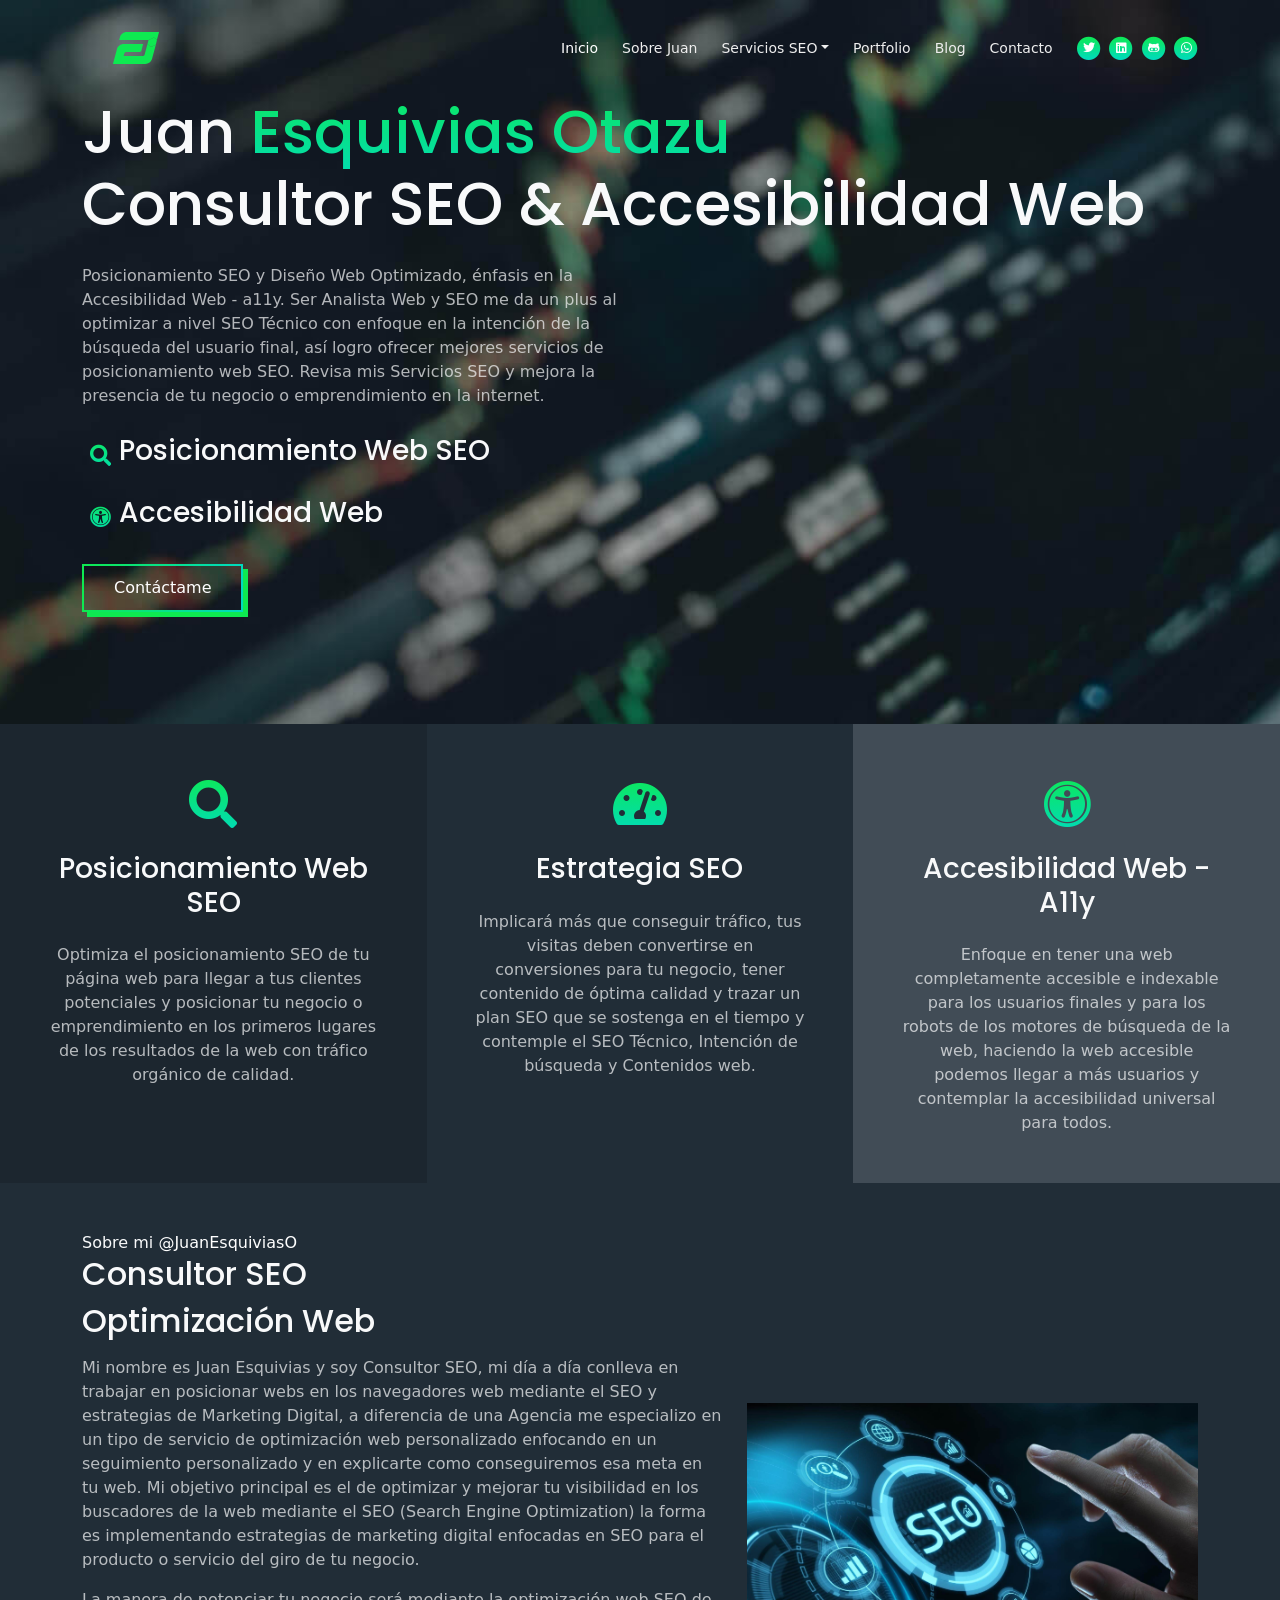
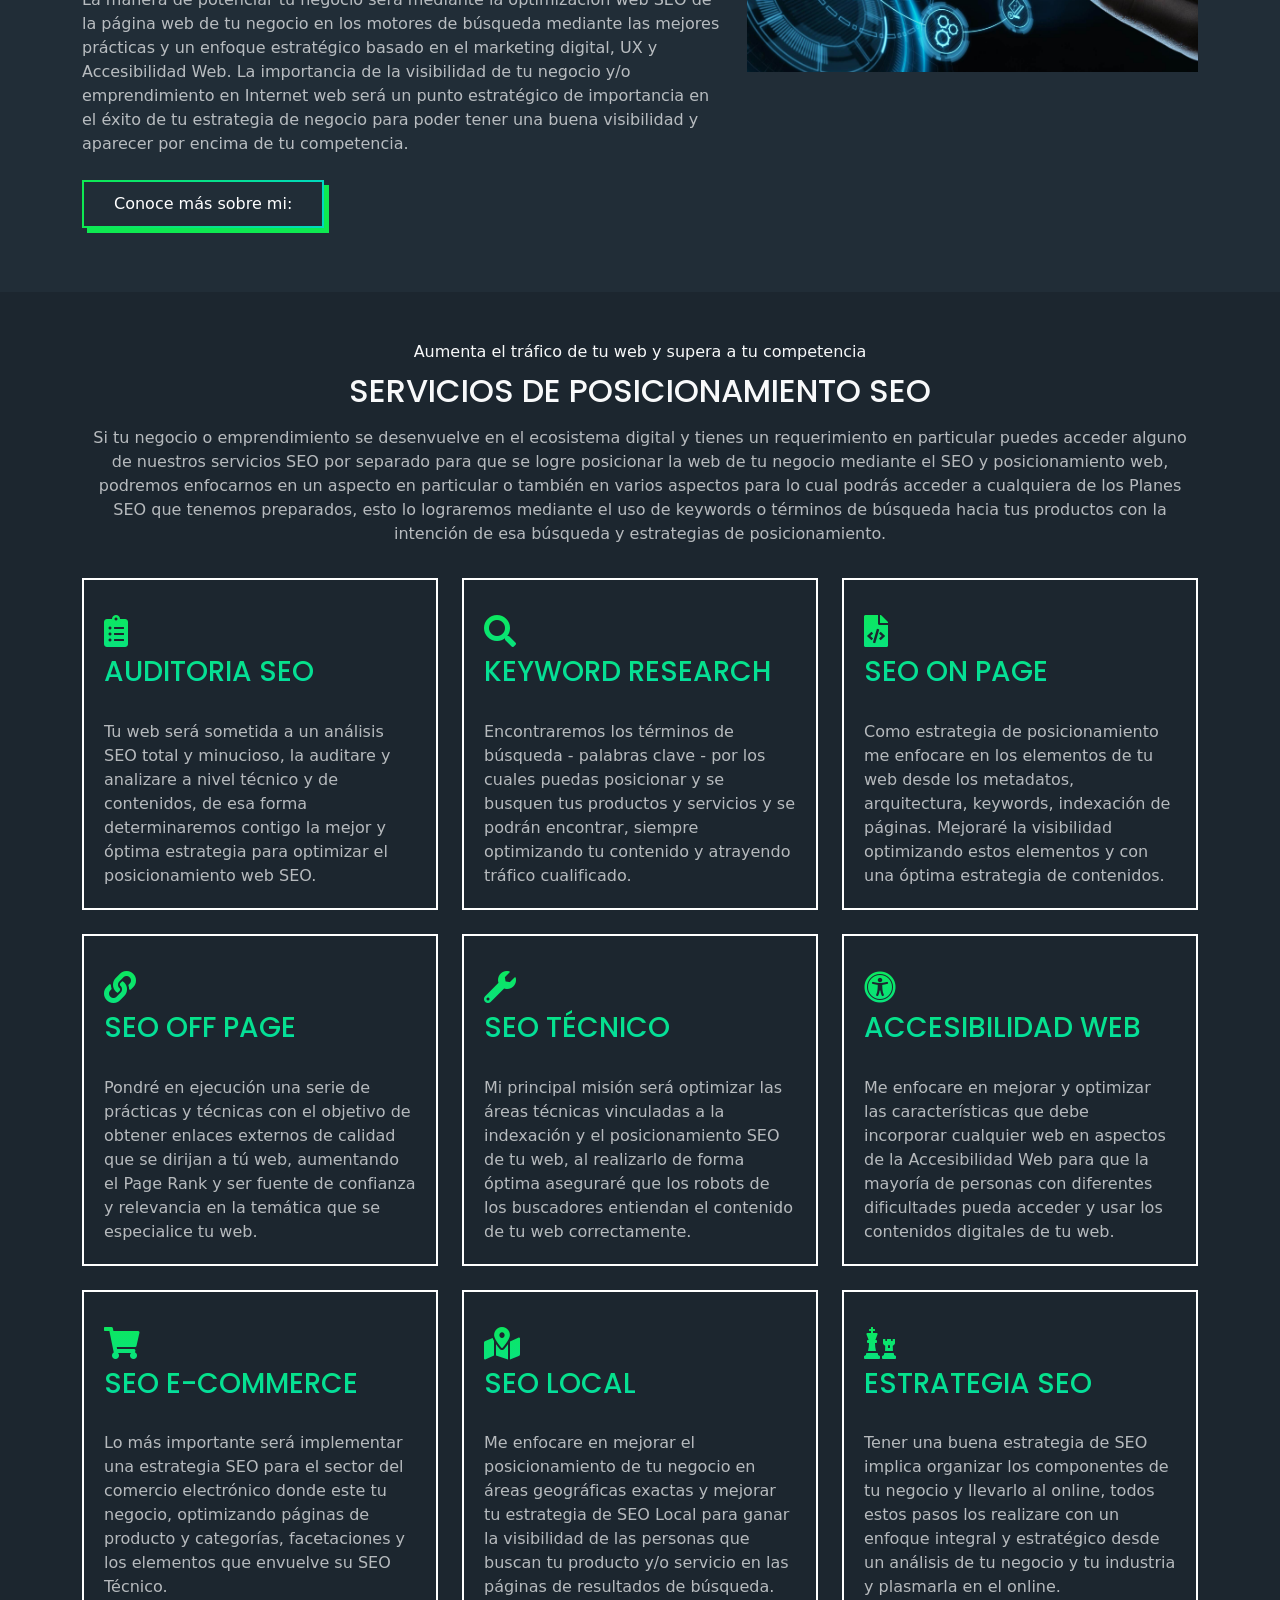
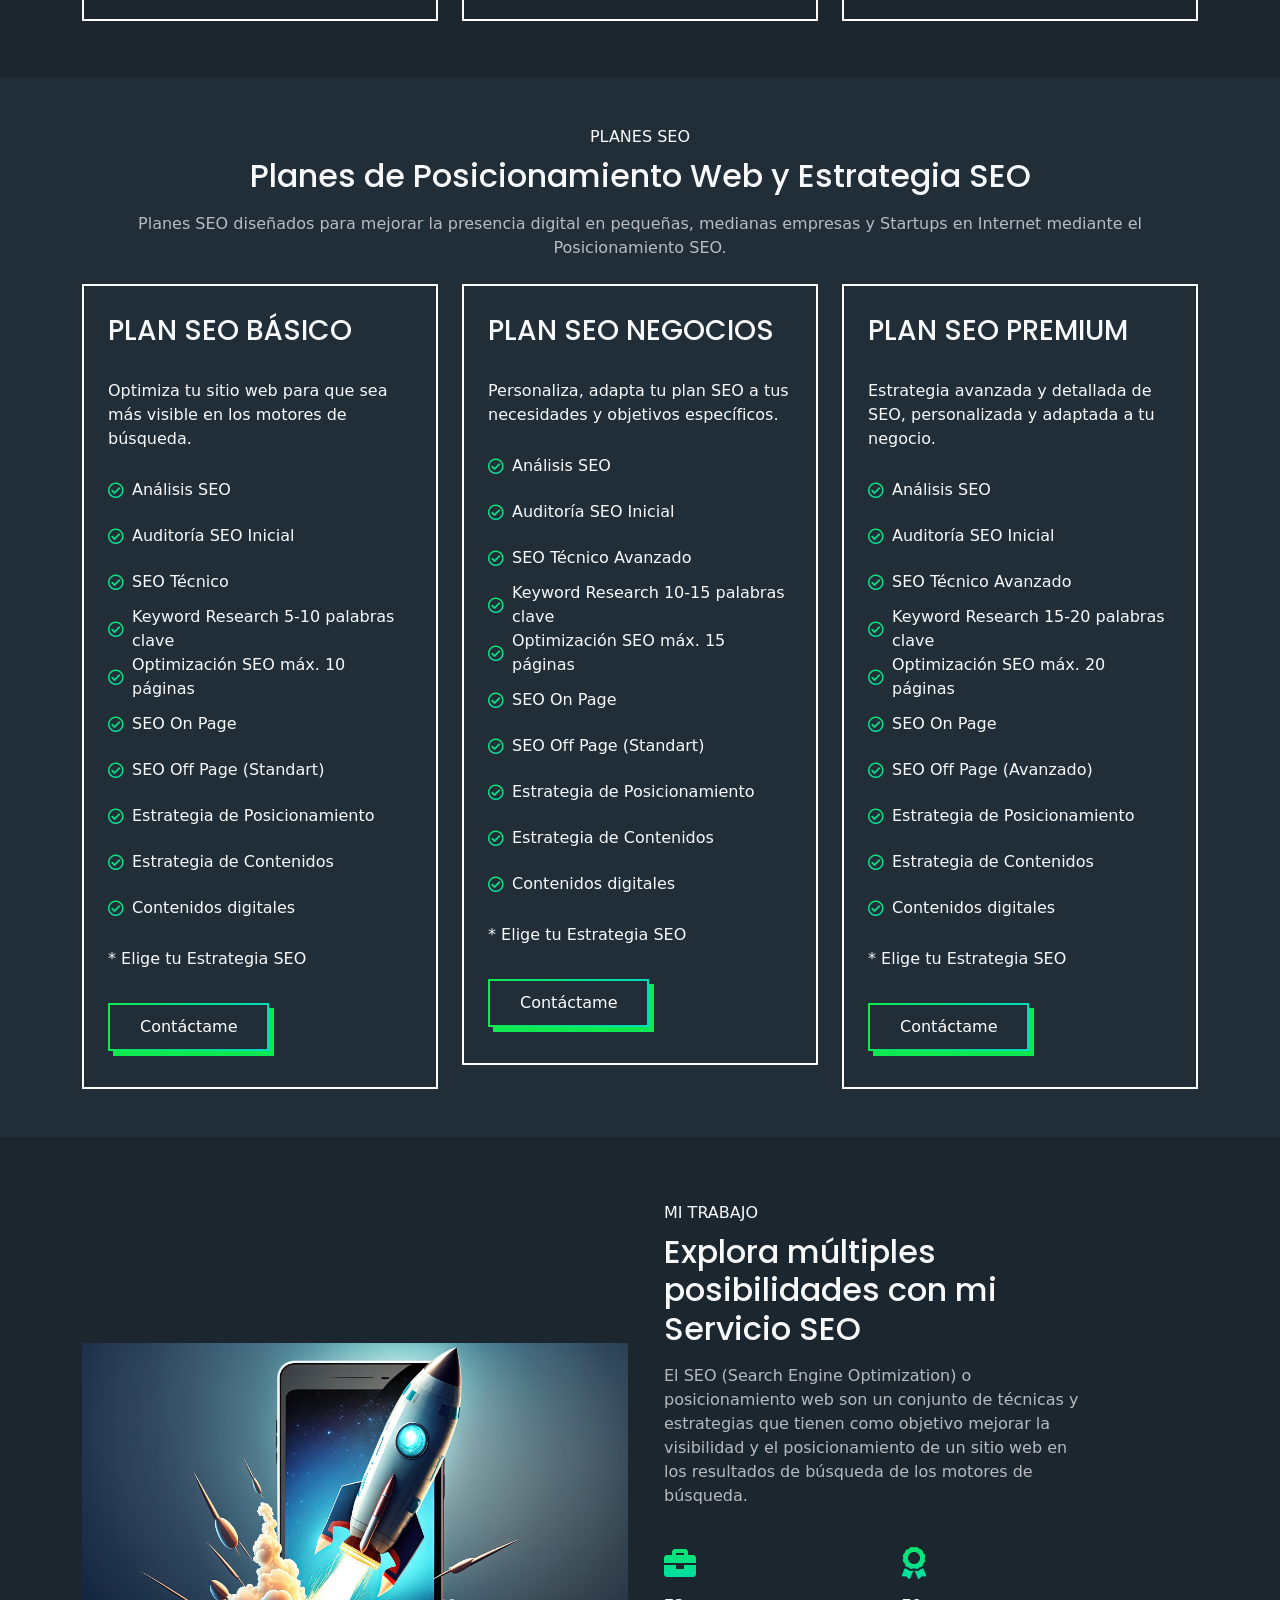
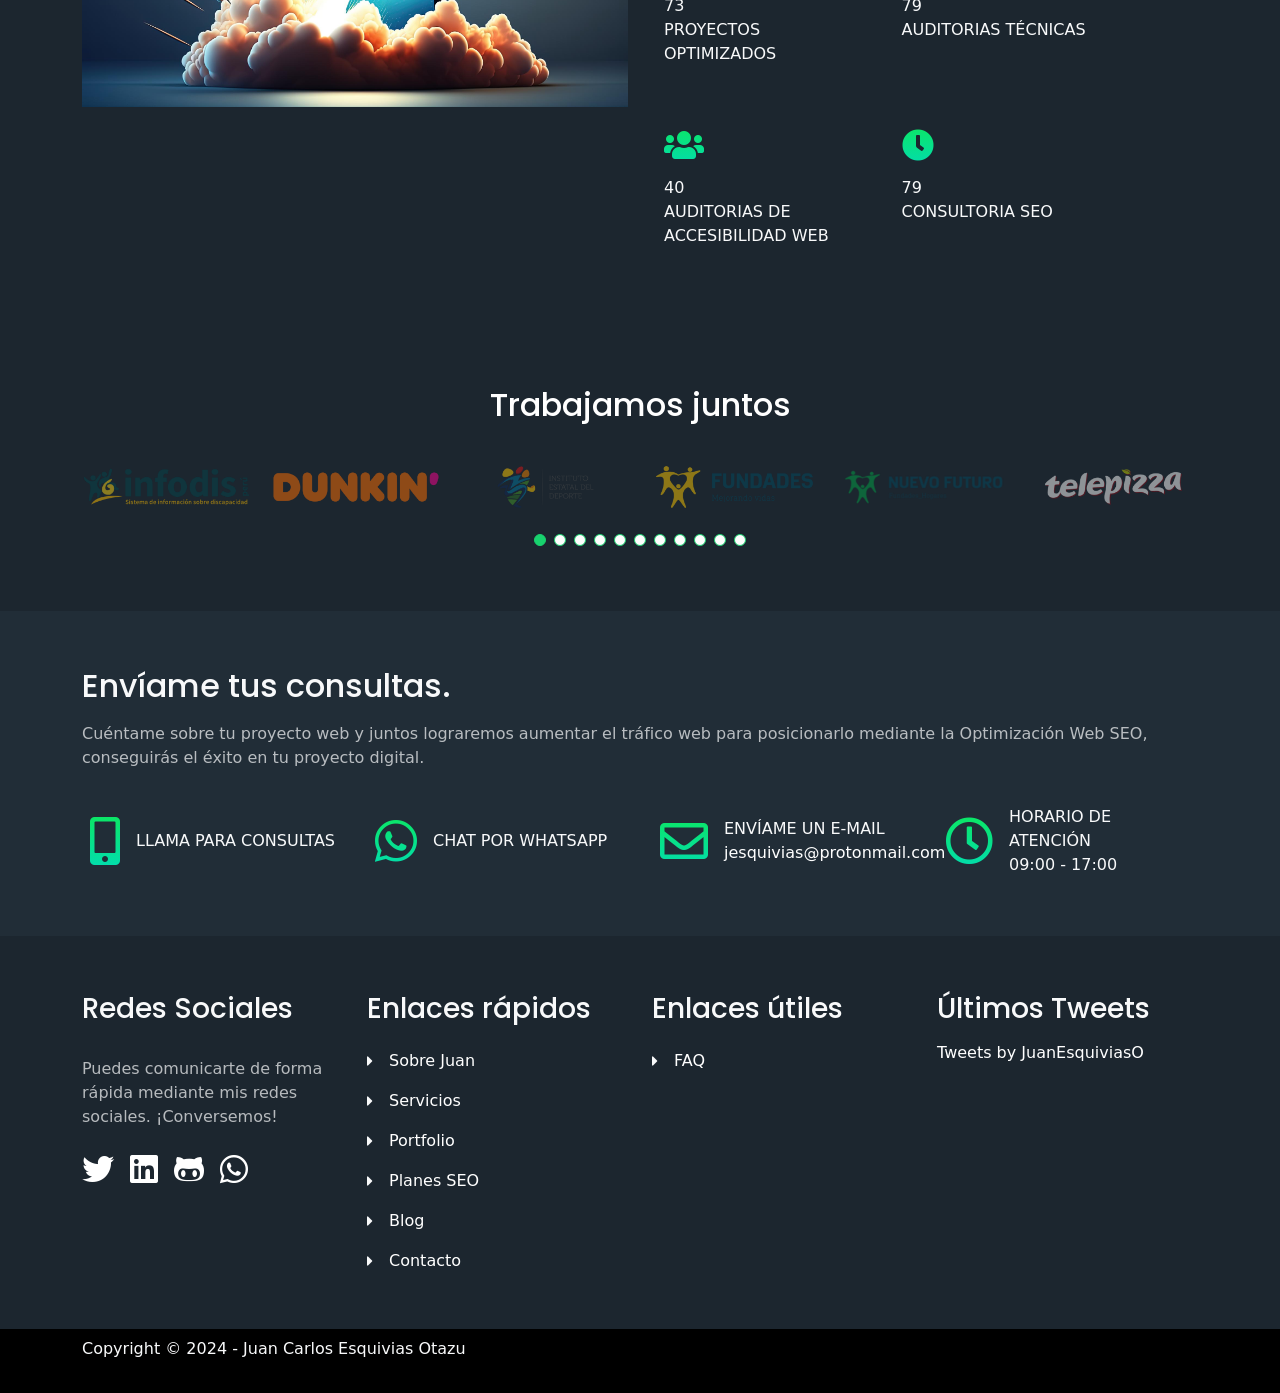
==== index.html @ 4f59dd20 "Add GMT comment in index" ====
<!DOCTYPE html>
<html lang="es-PE">
<head>

	<!-- Google Tag Manager GMT -->
	<script>(function(w,d,s,l,i){w[l]=w[l]||[];w[l].push({'gtm.start':
	new Date().getTime(),event:'gtm.js'});var f=d.getElementsByTagName(s)[0],
	j=d.createElement(s),dl=l!='dataLayer'?'&l='+l:'';j.async=true;j.src=
	'https://www.googletagmanager.com/gtm.js?id='+i+dl;f.parentNode.insertBefore(j,f);
	})(window,document,'script','dataLayer','GTM-WZT6JT2');</script>
	<!-- End Google Tag Manager -->

	<meta charset="UTF-8">
	<meta name="viewport" content="width=device-width, initial-scale=1">
	<link rel="alternate" hreflang="es" href="https://juanesquiviaso.github.io/" />
	<link rel="alternate" hreflang="x-default" href="https://juanesquiviaso.github.io/" />

	<!-- Webpage Title -->
	<title>Juan Esquivias - Consultor SEO - Agencia SEO Lima Perú</title>

	<!-- SEO Meta Tags -->
	<meta name="description" content="Juan Esquivias es un consultor SEO y especialista en Accesibilidad Web que ayuda a empresas a maximizar su visibilidad, y tráfico web. ¡Entérate aquí!" />
	<link rel="canonical" href="https://juanesquiviaso.github.io/" />
	<meta property="og:locale" content="es_PE" />
	<meta property="og:type" content="website" />	
	<meta property="og:title" content="Juan Esquivias - Consultor SEO - Agencia SEO Lima"/> <!-- title shown in the actual shared post -->
	<meta property="og:description" content="Juan Esquivias es un consultor y especialista en Accesibilidad Web que ayuda a empresas a maximizar su visibilidad, y tráfico web. ¡Entérate aquí!" /> <!-- description shown in the actual shared post -->
	<meta property="og:url" content="https://juanesquiviaso.github.io/" /> <!-- where do you want your post to link to -->
	<meta property="og:site_name" content="Juan Esquivias: Consultor SEO y Especialista Accesibilidad Web" /> <!-- website name -->
	<meta property="og:site" content="" /> <!-- website link -->
	<meta property="article:publisher" content="" />
	<meta property="article:modified_time" content="" />
	<meta name="twitter:card" content="summary_large_image"> <!-- to have large image post format in Twitter -->
	<meta name="twitter:site" content="@juanesquiviaso" />
	<meta property="og:image" content="" /> <!-- image link, make sure it's jpg -->
	<!-- Vendor CSS Files -->
	<link href="assets/vendor/animate.css/animate.min.css" rel="stylesheet">
  <link href="assets/vendor/aos/aos.css" rel="stylesheet">
  <link href="assets/vendor/bootstrap/css/bootstrap.min.css" rel="stylesheet">
  <link href="assets/vendor/bootstrap-icons/bootstrap-icons.css" rel="stylesheet">
  <link href="assets/vendor/boxicons/css/boxicons.min.css" rel="stylesheet">
  <link href="assets/vendor/glightbox/css/glightbox.min.css" rel="stylesheet">
  <link href="assets/vendor/remixicon/remixicon.css" rel="stylesheet">
  <link href="assets/vendor/swiper/swiper-bundle.min.css" rel="stylesheet">
	<link href="https://maxcdn.bootstrapcdn.com/font-awesome/4.5.0/css/font-awesome.min.css" rel="stylesheet">

	<!-- Styles -->
	<link href="https://fonts.googleapis.com/css2?family=Poppins:wght@400;500;700&display=swap" rel="stylesheet">
	<link href="./css/bootstrap.min.css" rel="stylesheet">
	<link href="./css/fontawesome-all.min.css" rel="stylesheet">
	<link href="./css/aos.min.css" rel="stylesheet">
	<link href="./css/swiper.css" rel="stylesheet">	
	<link href="./css/whatsapp_style.css" rel="stylesheet">
	<link href="./css/style.css" rel="stylesheet">

	<!-- Favicon -->
	<link rel="icon" href="./assets/images/favicon.png">

	<!-- Template Main CSS File -->
  <link href="css/style.css" rel="stylesheet">
</head>

<body>
	<!-- Google Tag Manager (noscript) -->
	<noscript><iframe src="https://www.googletagmanager.com/ns.html?id=GTM-WZT6JT2"
	height="0" width="0" style="display:none;visibility:hidden"></iframe></noscript>
	<!-- End Google Tag Manager (noscript) -->

	<!-- Navigation -->
  <nav id="navbar" class="navbar navbar-expand-lg fixed-top navbar-dark" aria-label="Main navigation">
		<div class="container">
			<!-- Image Logo -->
			<a class="navbar-brand logo-image" href="index.html"><img src="assets/images/logo-min.svg" alt="alternative"></a>

			<!-- Text Logo - Use this if you don't have a graphic logo -->
			<!-- <a class="navbar-brand logo-text" href="index.html">JE</a> -->

			<button class="navbar-toggler p-0 border-0" type="button" id="navbarSideCollapse" aria-label="Toggle navigation">
				<span class="navbar-toggler-icon"></span>
			</button>

			<div class="navbar-collapse offcanvas-collapse" id="navbarsExampleDefault" >
				<ul class="navbar-nav ms-auto navbar-nav-scroll">
					<li class="nav-item">
						<a class="nav-link active" aria-current="page" href="index.html">Inicio</a>
					</li>
					<li class="nav-item">
						<a class="nav-link" href="acerca-de-mi.html" target="_blank">Sobre Juan</a>
					</li>
					<li class="nav-item dropdown">
						<a class="nav-link dropdown-toggle" id="dropdown01" data-bs-toggle="dropdown" aria-expanded="false">Servicios SEO</a>
						<ul class="dropdown-menu" aria-labelledby="dropdown01">
							<li><a class="dropdown-item" href="seo-tecnico.html" target="_blank">SEO Técnico</a></li>
							<li><div class="dropdown-divider"></div></li>
							<li><a class="dropdown-item" href="posicionamiento-web.html" target="_blank">Posicionamiento Web</a></li>
							<li><div class="dropdown-divider"></div></li>
							<li><a class="dropdown-item" href="marketing-contenidos.html" target="_blank">Marketing de Contenidos</a></li>
							<li><div class="dropdown-divider"></div></li>
							<li><a class="dropdown-item" href="diccionario-seo.html" target="_blank">Diccionario SEO</a></li>
							<li><div class="dropdown-divider"></div></li>
						</ul>
					</li>
					<li class="nav-item">
						<a class="nav-link" href="portfolio.html" target="_blank">Portfolio</a>
					</li>
					<li class="nav-item"> 
						<a class="nav-link" href="https://juanesquiviaso.github.io/blog/" target="_blank">Blog</a>
					</li>
					<li class="nav-item">
						<a class="nav-link" href="contacto.html" target="_blank">Contacto</a>
					</li>
				</ul>
				<span class="nav-item social-icons">
					<span class="fa-stack">
						<a href="https://twitter.com/JuanEsquiviasO" target="_blank">
							<i class="fas fa-circle fa-stack-2x"></i>
							<i class="fab fa-twitter fa-stack-1x"></i>
						</a>
					</span>
					<span class="fa-stack">
						<a href="https://pe.linkedin.com/in/juanesquivias" target="_blank">
							<i class="fas fa-circle fa-stack-2x"></i>
							<i class="fab fa-linkedin fa-stack-1x"></i>
						</a>
					</span>
					<span class="fa-stack">
						<a href="https://github.com/JuanEsquiviasO" target="_blank">
							<i class="fas fa-circle fa-stack-2x"></i>
							<i class="fab fa-github-alt fa-stack-1x"></i>
						</a>
					</span>
					<span class="fa-stack">
						<a href="https://api.whatsapp.com/send?phone=51975142790&text=Hola%20%C2%BFC%C3%B3mo%20te%20ayudo?" target="_blank">
							<i class="fas fa-circle fa-stack-2x"></i>
							<i class="fab fa-whatsapp fa-stack-1x"></i>
						</a>
					</span>
				</span>
			</div> <!-- end of navbar-collapse -->
		</div> <!-- end of container -->
	</nav> <!-- end of navbar -->
  <!-- end of navigation -->

	<!-- Home -->
	<section class="home py-5 d-flex align-items-center" id="header">
		<div class="container text-light py-5"  data-aos="fade-right"> 
			<h1 class="headline">Juan <span class="home_text">Esquivias Otazu</span><br>Consultor SEO & Accesibilidad Web</h1>
			<p class="para para-light py-3">Posicionamiento SEO y Diseño Web Optimizado, énfasis en la Accesibilidad Web - a11y. Ser Analista Web y SEO me da un plus al optimizar a nivel SEO Técnico con enfoque en la intención de la búsqueda del usuario final, así logro ofrecer mejores servicios de posicionamiento web SEO. Revisa mis Servicios SEO y mejora la presencia de tu negocio o emprendimiento en la internet.
			</p>
			<div class="d-flex align-items-center">
				<p class="p-2"><i class="fas fa-search fa-lg"></i></p>
				<h3>Posicionamiento Web SEO</h3>  
			</div>
			<div class="d-flex align-items-center">
				<p class="p-2"><i class="fas fa-universal-access fa-lg"></i></p>
				<h3>Accesibilidad Web</h3>
			</div>
			<div class="my-3">
					<a class="btn" href="contacto.html" target="_blank">Contáctame</a>
			</div>
		</div> <!-- end of container -->
	</section> <!-- end of home -->

	<!-- Information -->
	<section class="information">
		<div class="container-fluid">
			<div class="row text-light">
				<div class="col-lg-4 text-center p-5" data-aos="zoom-in">
					<i class="fas fa-search fa-3x p-2"></i>
					<h3 class="py-3">Posicionamiento Web SEO</h3>
					<p class="para-light">Optimiza el posicionamiento SEO de tu página web para llegar a tus clientes potenciales y posicionar tu negocio o emprendimiento en los primeros lugares de los resultados de la web con tráfico orgánico de calidad.</p>
				</div>
				<div class="col-lg-4 text-center p-5"  data-aos="zoom-in">
					<i class="fas fa-tachometer-alt fa-3x p-2"></i>
					<h3 class="py-3">Estrategia SEO</h3>
					<p class="para-light">Implicará más que conseguir tráfico, tus visitas deben convertirse en conversiones para tu negocio, tener contenido de óptima calidad y trazar un plan SEO que se sostenga en el tiempo y contemple el SEO Técnico, Intención de búsqueda y Contenidos web.</p>
				</div>
				<div class="col-lg-4 text-center p-5"  data-aos="zoom-in"> 
					<i class="fas fa-universal-access fa-3x p-2"></i>
					<h3 class="py-3">Accesibilidad Web - A11y</h3>
					<p class="para-light">Enfoque en tener una web completamente accesible e indexable para los usuarios finales y para los robots de los motores de búsqueda de la web, haciendo la web accesible podemos llegar a más usuarios y contemplar la accesibilidad universal para todos.</p>
				</div>
			</div>
		</div> <!-- end of container -->
	</section> <!-- end of information -->

	<!-- About -->
	<section class="about d-flex align-items-center text-light py-5" id="about">
		<div class="container" >
			<div class="row d-flex align-items-center">
				<div class="col-lg-7" data-aos="fade-right">
					<p>Sobre mi <a href="https://twitter.com/JuanEsquiviasO" target="_blank">@JuanEsquiviasO</a></p>
					<h2>Consultor SEO<br>
					<h2>Optimización Web</h2>
					<p class="py-2 para-light">Mi nombre es Juan Esquivias y soy Consultor SEO, mi día a día conlleva en trabajar en posicionar webs en los navegadores web mediante el SEO y estrategias de Marketing Digital, a diferencia de una Agencia me especializo en un tipo de servicio de optimización web personalizado enfocando en un seguimiento personalizado y en explicarte como conseguiremos esa meta en tu web. Mi objetivo principal es el de optimizar y mejorar tu visibilidad en los buscadores de la web mediante el SEO (Search Engine Optimization) la forma es implementando estrategias de marketing digital enfocadas en SEO para el producto o servicio del giro de tu negocio.</p>
					<p class="py-2 para-light">La manera de potenciar tu negocio será mediante la optimización web SEO de la página web de tu negocio en los motores de búsqueda mediante las mejores prácticas y un enfoque estratégico basado en el marketing digital, UX y Accesibilidad Web. La importancia de la visibilidad de tu negocio y/o emprendimiento en Internet web será un punto estratégico de importancia en el éxito de tu estrategia de negocio para poder tener una buena visibilidad y aparecer por encima de tu competencia.</p>
					<div class="my-3">
						<a class="btn" href="about.html" target="_blank">Conoce más sobre mi:</a>
					</div>
				</div>
				<div class="col-lg-5 text-center py-4 py-sm-0" data-aos="fade-down"> 
						<img class="img-fluid" src="./assets/images/about.jpg" alt="about" >
				</div>
			</div> <!-- end of row -->
		</div> <!-- end of container -->
	</section> <!-- end of about -->

	<!-- Services -->
	<section class="services d-flex align-items-center py-5" id="services">
		<div class="container text-light">
			<div class="text-center pb-4" >
				<p>Aumenta el tráfico de tu web y supera a tu competencia</p> 
				<h2 class="py-2">SERVICIOS DE POSICIONAMIENTO SEO</h2>
				<p class="para-light">Si tu negocio o emprendimiento se desenvuelve en el ecosistema digital y tienes un requerimiento en particular puedes acceder alguno de nuestros servicios SEO por separado para que se logre posicionar la web de tu negocio mediante el SEO y posicionamiento web, podremos enfocarnos en un aspecto en particular o también en varios aspectos para lo cual podrás acceder a cualquiera de los Planes SEO que tenemos preparados, esto lo lograremos mediante el uso de keywords o términos de búsqueda hacia tus productos con la intención de esa búsqueda y estrategias de posicionamiento.</p>
			</div>

			<div class="row gy-4 py-2" data-aos="zoom-in">
				<div class="col-lg-4">
					<div class="card bg-transparent">
						<i class="fas fa-clipboard-list fa-2x">
							<h3 class="py-2">AUDITORIA SEO</h3>
						</i>
						<p class="para-light">Tu web será sometida a un análisis SEO total y minucioso, la auditare y analizare a nivel técnico y de contenidos, de esa forma determinaremos contigo la mejor y óptima estrategia para optimizar el posicionamiento web SEO.</p>
					</div>
				</div>
				<div class="col-lg-4">
					<div class="card bg-transparent">
						<i class="fas fa-search fa-2x">
							<h3 class="py-2">KEYWORD RESEARCH</h3>
						</i>
						<p class="para-light">Encontraremos los términos de búsqueda - palabras clave - por los cuales puedas posicionar y se busquen tus productos y servicios y se podrán encontrar, siempre optimizando tu contenido y atrayendo tráfico cualificado.</p>
					</div>
				</div>
				<div class="col-lg-4">
					<div class="card bg-transparent">
						<i class="fas fa-file-code fa-2x">
							<h3 class="py-2">SEO ON PAGE</h3>
						</i>
						<p class="para-light">Como estrategia de posicionamiento me enfocare en los elementos de tu web desde los metadatos, arquitectura, keywords, indexación de páginas. Mejoraré la visibilidad optimizando estos elementos y con una óptima estrategia de contenidos.</p>
					</div>
				</div>
				<div class="col-lg-4">
					<div class="card bg-transparent">
						<i class="fas fa-link fa-2x">
							<h3 class="py-2">SEO OFF PAGE</h3>
						</i>
						<p class="para-light">Pondré en ejecución una serie de prácticas y técnicas con el objetivo de obtener enlaces externos de calidad que se dirijan a tú web, aumentando el Page Rank y ser fuente de confianza y relevancia en la temática que se especialice tu web.</p>
					</div>
				</div>
				<div class="col-lg-4">
					<div class="card bg-transparent">
						<i class="fas fa-wrench fa-2x">
							<h3 class="py-2">SEO TÉCNICO</h3>
						</i>
						<p class="para-light">Mi principal misión será optimizar las áreas técnicas vinculadas a la indexación y el posicionamiento SEO de tu web, al realizarlo de forma óptima aseguraré que los robots de los buscadores entiendan el contenido de tu web correctamente.</p>
					</div>
				</div>
				<div class="col-lg-4">
					<div class="card bg-transparent">
						<i class="fas fa-universal-access fa-2x">
							<h3 class="py-2">ACCESIBILIDAD WEB</h3>
						</i>
						<p class="para-light">Me enfocare en mejorar y optimizar las características que debe incorporar cualquier web en aspectos de la Accesibilidad Web para que la mayoría de personas con diferentes dificultades pueda acceder y usar los contenidos digitales de tu web.</p>
					</div>
				</div>
				<div class="col-lg-4">
					<div class="card bg-transparent">
						<i class="fas fa-shopping-cart fa-2x">
							<h3 class="py-2">SEO E-COMMERCE</h3>
						</i>
						<p class="para-light">Lo más importante será implementar una estrategia SEO para el sector del comercio electrónico donde este tu negocio, optimizando páginas de producto y categorías, facetaciones y los elementos que envuelve su SEO Técnico.</p>
					</div>
				</div>
				<div class="col-lg-4">
					<div class="card bg-transparent">
						<i class="fas fa-map-marked-alt fa-2x">
							<h3 class="py-2">SEO LOCAL</h3>
						</i>
						<p class="para-light">Me enfocare en mejorar el posicionamiento de tu negocio en áreas geográficas exactas y mejorar tu estrategia de SEO Local para ganar la visibilidad de las personas que buscan tu producto y/o servicio en las páginas de resultados de búsqueda.</p>
					</div>
				</div>
				<div class="col-lg-4">
					<div class="card bg-transparent">
						<i class="fas fa-chess fa-2x">
							<h3 class="py-2">ESTRATEGIA SEO</h3>
						</i>
						<p class="para-light">Tener una buena estrategia de SEO implica organizar los componentes de tu negocio y llevarlo al online, todos estos pasos los realizare con un enfoque integral y estratégico desde un análisis de tu negocio y tu industria y plasmarla en el online.</p>
					</div>
				</div>
			</div> <!-- end of row -->
		</div> <!-- end of container -->
	</section> <!-- end of services -->

	<!-- Plans -->
	<section class="plans d-flex align-items-center py-5" id="plans">
		<div class="container text-light" >
			<div class="text-center pb-4">
				<p>PLANES SEO</p>
				<h2 class="py-2">Planes de Posicionamiento Web y Estrategia SEO</h2>
				<p class="para-light">Planes SEO diseñados para mejorar la presencia digital en pequeñas, medianas empresas y Startups en Internet mediante el Posicionamiento SEO.</p>
			</div>
			<div class="row gy-4" data-aos="zoom-in">
				<div class="col-lg-4">
					<div class="card bg-transparent px-4">
						<h3 class="py-2">PLAN SEO BÁSICO</h3>
						<p class="py-3"> Optimiza tu sitio web para que sea más visible en los motores de búsqueda.</p>
						<div class="block d-flex align-items-center">
							<p class="pe-2"><i class="far fa-check-circle fa-1x"></i></p>
							<p>Análisis SEO</p>
						</div>
						<div class="block d-flex align-items-center">
							<p class="pe-2"><i class="far fa-check-circle fa-1x"></i></p>
							<p>Auditoría SEO Inicial</p>
						</div>
						<div class="block d-flex align-items-center">
							<p class="pe-2"><i class="far fa-check-circle fa-1x"></i></p>
							<p>SEO Técnico</p>		
						</div>
						<div class="block d-flex align-items-center">
							<p class="pe-2"><i class="far fa-check-circle fa-1x"></i></p>
							<p>Keyword Research 5-10 palabras clave</p>		
						</div>
						<div class="block d-flex align-items-center">
							<p class="pe-2"><i class="far fa-check-circle fa-1x"></i></p>
							<p>Optimización SEO máx. 10 páginas</p>
						</div>
						<div class="block d-flex align-items-center">
							<p class="pe-2"><i class="far fa-check-circle fa-1x"></i></p>
							<p>SEO On Page</p>
						</div>
						<div class="block d-flex align-items-center">
							<p class="pe-2"><i class="far fa-check-circle fa-1x"></i></p>
							<p>SEO Off Page (Standart)</p>
						</div>
						<div class="block d-flex align-items-center">
							<p class="pe-2"><i class="far fa-check-circle fa-1x"></i></p>
							<p>Estrategia de Posicionamiento</p>
						</div>
						<div class="block d-flex align-items-center">
							<p class="pe-2"><i class="far fa-check-circle fa-1x"></i></p>
							<p>Estrategia de Contenidos</p>
						</div>
						<div class="block d-flex align-items-center">
							<p class="pe-2"><i class="far fa-check-circle fa-1x"></i></p>
							<p>Contenidos digitales</p>
						</div>
						<div class="py-3">* Elige tu Estrategia SEO</div>
						<div class="my-3">
							<a class="btn" href="contacto.html" target="_blank">Contáctame</a>
						</div>
					</div>  
				</div>

				<div class="col-lg-4">
					<div class="card bg-transparent px-4">
						<h3 class="py-2">PLAN SEO NEGOCIOS</h3>
						<p class="py-3"> Personaliza, adapta tu plan SEO a tus necesidades y objetivos específicos.</p>
						<div class="block d-flex align-items-center">
							<p class="pe-2"><i class="far fa-check-circle fa-1x"></i></p>
							<p>Análisis SEO</p>
						</div>
						<div class="block d-flex align-items-center">
							<p class="pe-2"><i class="far fa-check-circle fa-1x"></i></p>
							<p>Auditoría SEO Inicial</p>
						</div>
						<div class="block d-flex align-items-center">
							<p class="pe-2"><i class="far fa-check-circle fa-1x"></i></p>
							<p>SEO Técnico Avanzado</p>
						</div>
						<div class="block d-flex align-items-center">
							<p class="pe-2"><i class="far fa-check-circle fa-1x"></i></p>
							<p>Keyword Research 10-15 palabras clave</p>
						</div>
						<div class="block d-flex align-items-center">
							<p class="pe-2"><i class="far fa-check-circle fa-1x"></i></p>
							<p>Optimización SEO máx. 15 páginas</p>
						</div>
						<div class="block d-flex align-items-center">
							<p class="pe-2"><i class="far fa-check-circle fa-1x"></i></p>
							<p>SEO On Page</p>
						</div>
						<div class="block d-flex align-items-center">
							<p class="pe-2"><i class="far fa-check-circle fa-1x"></i></p>
							<p>SEO Off Page (Standart)</p>
						</div>
						<div class="block d-flex align-items-center">
							<p class="pe-2"><i class="far fa-check-circle fa-1x"></i></p>
							<p>Estrategia de Posicionamiento</p>
						</div>
						<div class="block d-flex align-items-center">
							<p class="pe-2"><i class="far fa-check-circle fa-1x"></i></p>
							<p>Estrategia de Contenidos</p>
						</div>
						<div class="block d-flex align-items-center">
							<p class="pe-2"><i class="far fa-check-circle fa-1x"></i></p>
							<p>Contenidos digitales</p>
						</div>
						<div class="py-3">* Elige tu Estrategia SEO</div>
						<div class="my-3">
							<a class="btn" href="contacto.html" target="_blank">Contáctame</a>
						</div>
					</div>    
				</div>

				<div class="col-lg-4">
					<div class="card bg-transparent px-4" >
						<h3 class="py-2">PLAN SEO PREMIUM</h3>
						<p class="py-3">Estrategia avanzada y detallada de SEO, personalizada y adaptada a tu negocio.</p>
						<div class="block d-flex align-items-center">
							<p class="pe-2"><i class="far fa-check-circle fa-1x"></i></p>
							<p>Análisis SEO</p>
						</div>
						<div class="block d-flex align-items-center">
							<p class="pe-2"><i class="far fa-check-circle fa-1x"></i></p>
							<p>Auditoría SEO Inicial</p>
						</div>
						<div class="block d-flex align-items-center">
							<p class="pe-2"><i class="far fa-check-circle fa-1x"></i></p>
							<p>SEO Técnico Avanzado</p>
						</div>
						<div class="block d-flex align-items-center">
							<p class="pe-2"><i class="far fa-check-circle fa-1x"></i></p>
							<p>Keyword Research 15-20 palabras clave</p>
						</div>
						<div class="block d-flex align-items-center">
							<p class="pe-2"><i class="far fa-check-circle fa-1x"></i></p>
							<p>Optimización SEO máx. 20 páginas</p>
						</div>
						<div class="block d-flex align-items-center">
							<p class="pe-2"><i class="far fa-check-circle fa-1x"></i></p>
							<p>SEO On Page</p>
						</div>
						<div class="block d-flex align-items-center">
							<p class="pe-2"><i class="far fa-check-circle fa-1x"></i></p>
							<p>SEO Off Page (Avanzado)</p>
						</div>
						<div class="block d-flex align-items-center">
							<p class="pe-2"><i class="far fa-check-circle fa-1x"></i></p>
							<p>Estrategia de Posicionamiento</p>
						</div>
						<div class="block d-flex align-items-center">
							<p class="pe-2"><i class="far fa-check-circle fa-1x"></i></p>
							<p>Estrategia de Contenidos</p>
						</div>
						<div class="block d-flex align-items-center">
							<p class="pe-2"><i class="far fa-check-circle fa-1x"></i></p>
							<p>Contenidos digitales</p>
						</div>
						<div class="py-3">* Elige tu Estrategia SEO</div>
						<div class="my-3">
							<a class="btn" href="contacto.html" target="_blank">Contáctame</a>                   
						</div>
					</div>  
				</div>
			</div> <!-- end of row -->
		</div> <!-- end of container -->
	</section> <!-- end of plans -->

	<!-- Work -->
	<section class="work d-flex align-items-center py-5" >
		<div class="container text-light">
			<div class="row">
				<div class="col-lg-6 d-flex align-items-center" data-aos="fade-right">
					<img class="img-fluid" src="./assets/images/ignite-seo.jpg" alt="work">        
				</div>
				<div class="col-lg-5 d-flex align-items-center px-4 py-3" data-aos="">
					<div class="row">
						<div class="text-center text-lg-start py-4 pt-lg-0">
							<p>MI TRABAJO</p>
							<h2 class="py-2">Explora múltiples posibilidades con mi Servicio SEO</h2>
							<p class="para-light">El SEO (Search Engine Optimization) o posicionamiento web son un conjunto de técnicas y estrategias que tienen como objetivo mejorar la visibilidad y el posicionamiento de un sitio web en los resultados de búsqueda de los motores de búsqueda.</p>
						</div>
						<div class="container" data-aos="fade-up">
							<div class="row g-5">
								<div class="col-6 text-start" >
									<i class="fas fa-briefcase fa-2x text-start"></i>
									<div class="purecounter" data-purecounter-start="0" data-purecounter-end="73" data-purecounter-duration="3">1</div>
									<p>PROYECTOS OPTIMIZADOS</p>
								</div>
								<div class="col-6" >
									<i class="fas fa-award fa-2x"></i>
									<div class="purecounter" data-purecounter-start="0" data-purecounter-end="90" data-purecounter-duration="3">1</div>
									<p>AUDITORIAS TÉCNICAS</p>
								</div>
								<div class="col-6">
									<i class="fas fa-users fa-2x"></i>
									<div class="purecounter" data-purecounter-start="0" data-purecounter-end="40" data-purecounter-duration="3">1</div>
									<p>AUDITORIAS DE ACCESIBILIDAD WEB</p>
								</div>
								<div class="col-6">
									<i class="fas fa-clock fa-2x"></i>
									<div class="purecounter" data-purecounter-start="0" data-purecounter-end="150" data-purecounter-duration="3">1</div>
									<p>CONSULTORIA SEO</p>
								</div>
							</div>
						</div> <!-- end of container -->
					</div> <!-- end of row -->
				</div> <!-- end of col-lg-5 -->
			</div> <!-- end of row -->    
		</div> <!-- end of container -->  
	</section> <!-- end of work -->

  <!-- ======= Our Clients Section ======= -->
	<section id="clients" class="work d-flex align-items-center py-5 portfolio">
		<div class="container text-light aos-init aos-animate" data-aos="zoom-in" id="clients">

			<div class="section-title text-center pb-4">
				<h2 class="py-2">Trabajamos juntos</h2>
				<p class="para-light"></p>
			</div>

			<div class="clients-slider swiper">
				<div class="swiper-wrapper align-items-center">
					<div class="swiper-slide"><img src="assets/images/clients/client-1.png" class="img-fluid" alt=""></div>
					<div class="swiper-slide"><img src="assets/images/clients/client-2.png" class="img-fluid" alt=""></div>
					<div class="swiper-slide"><img src="assets/images/clients/client-3.png" class="img-fluid" alt=""></div>
					<div class="swiper-slide"><img src="assets/images/clients/client-4.png" class="img-fluid" alt=""></div>
					<div class="swiper-slide"><img src="assets/images/clients/client-5.png" class="img-fluid" alt=""></div>
					<div class="swiper-slide"><img src="assets/images/clients/client-6.png" class="img-fluid" alt=""></div>
					<div class="swiper-slide"><img src="assets/images/clients/client-7.png" class="img-fluid" alt=""></div>
					<div class="swiper-slide"><img src="assets/images/clients/client-8.png" class="img-fluid" alt=""></div>
					<div class="swiper-slide"><img src="assets/images/clients/client-9.png" class="img-fluid" alt=""></div>
					<div class="swiper-slide"><img src="assets/images/clients/client-10.png" class="img-fluid" alt=""></div>
					<div class="swiper-slide"><img src="assets/images/clients/client-11.png" class="img-fluid" alt=""></div>
				</div>
			</div>
			<div class="swiper-pagination"></div>

		</div>
	</section><!-- End Our Clients Section -->



	<!-- Contacto y Location -->
	<section class="location text-light py-5" id="contacto">
		<div class="text-center text-lg-start py-4 pt-lg-0">
			<div class="container">
				<p></p>
				<h2 ref="#plans" class="py-2">Envíame tus consultas.</h2>
				<p class="para-light">Cuéntame sobre tu proyecto web y juntos lograremos aumentar el tráfico web para posicionarlo mediante la Optimización Web SEO, conseguirás el éxito en tu proyecto digital.</p>
			</div>   
		</div>
		<div class="container" data-aos="zoom-in">
			<div class="row">
				<div class="col-lg-3 d-flex align-items-center" >
					<div class="p-2"><i class="fas fa-mobile-alt fa-3x"></i></div>
					<div class="ms-2">
						<span>LLAMA PARA CONSULTAS</span>
						<p></p>
					</div>
				</div>
				<div class="col-lg-3 d-flex align-items-center" >
					<div class="p-2"><a href="https://api.whatsapp.com/send?phone=51975142790&text=Hola!" target="_blank"><i class="fab fa-whatsapp fa-3x"></i></a></div>
					<div class="ms-2">
						<span>CHAT POR WHATSAPP</span>
						<p></p>
					</div>
				</div>
				<div class="col-lg-3 d-flex align-items-center" >
					<div class="p-2"><i class="far fa-envelope fa-3x"></i></div>
					<div class="ms-2">
						<span>ENVÍAME UN E-MAIL</span>
						<a href="mailto:jesquivias@protonmail.com">jesquivias@protonmail.com</a>
					</div>
				</div>
				<div class="col-lg-3 d-flex align-items-center" >
					<div class="p-2"><i class="far fa-clock fa-3x"></i></div>
					<div class="ms-2">
						<span>HORARIO DE ATENCIÓN</span>
						<p>09:00 - 17:00</p>
					</div>
				</div>
			</div> <!-- end of row -->
		</div> <!-- end of container -->
	</section> <!-- end of location -->

	<!-- Footer -->
	<section class="footer text-light">
		<div class="container">
			<div class="row" data-aos="fade-right">
				<div class="col-lg-3 py-4 py-md-5">
					<div class="d-flex align-items-center">
						<h3 class="py-2">Redes Sociales</h3>
					</div>
					<p class="py-3 para-light">Puedes comunicarte de forma rápida mediante mis redes sociales. ¡Conversemos!</p>
					<div class="d-flex">
						<div class="me-3">
							<a href="https://twitter.com/JuanEsquiviasO" target="_blank">
								<i class="fab fa-twitter fa-2x py-2"></i>
							</a>
						</div>
						<div class="me-3">
							<a href="https://pe.linkedin.com/in/juanesquivias" target="_blank">
								<i class="fab fa-linkedin fa-2x py-2"></i>
							</a>
						</div>
						<div class="me-3">
							<a href="https://github.com/JuanEsquiviasO" target="_blank">
								<i class="fab fa-github-alt fa-2x py-2"></i>
							</a>
						</div>
						<div class="me-3">
							<a href="https://api.whatsapp.com/send?phone=51975142790&text=Hola%20Juan!" target="_blank">
								<i class="fab fa-whatsapp fa-2x py-2"></i>
							</a>
						</div>
					</div>
				</div> <!-- end of col -->

				<div class="col-lg-3 py-4 py-md-5">
					<div>
						<h3 class="py-2">Enlaces rápidos</h3>
						<div class="d-flex align-items-center py-2">
							<i class="fas fa-caret-right"></i>
							<a href="acerca-de-mi.html" target="_blank"><p class="ms-3">Sobre Juan</p></a>
						</div>
						<div class="d-flex align-items-center py-2">
							<i class="fas fa-caret-right"></i>
							<a href="#services"><p class="ms-3">Servicios</p></a>
						</div>
						<div class="d-flex align-items-center py-2">
							<i class="fas fa-caret-right"></i>
							<a href="portfolio.html" target="_blank"><p class="ms-3">Portfolio</p></a>
						</div>
						<div class="d-flex align-items-center py-2">
							<i class="fas fa-caret-right"></i>
							<a href="#plans"><p class="ms-3">Planes SEO</p></a>
						</div>
						<div class="d-flex align-items-center py-2">
							<i class="fas fa-caret-right"></i>
							<a href="https://juanesquiviaso.github.io/blog/" target="_blank"><p class="ms-3">Blog</p></a>
						</div>
						<div class="d-flex align-items-center py-2">
							<i class="fas fa-caret-right"></i>
							<a href="contacto.html" target="_blank"><p class="ms-3">Contacto</p></a>
						</div>
					</div>
				</div> <!-- end of col -->

				<div class="col-lg-3 py-4 py-md-5">
					<div>
						<h3 class="py-2">Enlaces útiles</h3>
						<div class="d-flex align-items-center py-2">
							<i class="fas fa-caret-right"></i>
							<a href="#your-link" target="_blank"><p class="ms-3">FAQ</p></a>
						</div>
					</div>
				</div> <!-- end of col -->

				<div class="col-lg-3 py-4 py-md-5">
					<div class="d-flex align-items-center">
						<!-- <h4>Newsletter</h4> -->
						<div class="widget widget_tweets">
							<h3 class="widget-title py-2">Últimos Tweets</h3>
							<ul id="twitter">
								<a class="twitter-timeline" data-lang="en" data-width="310" data-height="300" data-theme="dark" href="https://twitter.com/JuanEsquiviasO?ref_src=twsrc%5Etfw">Tweets by JuanEsquiviasO</a> <script async src="https://platform.twitter.com/widgets.js" charset="utf-8"></script>
								<script>!function(d,s,id){var js,fjs=d.getElementsByTagName(s)[0],p=/^http:/.test(d.location)?'http':'https';if(!d.getElementById(id)){js=d.createElement(s);js.id=id;js.src=p+"://platform.twitter.com/widgets.js";fjs.parentNode.insertBefore(js,fjs);}}(document,"script","twitter-wjs");</script>
							</ul>
						</div>
					</div>
				</div> <!-- end of col -->
			</div> <!-- end of row -->
		</div> <!-- end of container -->
	</section> <!-- end of footer -->

	<!-- Bottom -->
	<div class="bottom py-2 text-light" >
		<div class="container d-flex justify-content-between">
			<div>
				<p>Copyright © 2024 - Juan Carlos Esquivias Otazu</p><br>
					<!-- <p>Distributed by: <a href="https://themewagon.com/">Themewagon</a></p> -->
			</div>
			<div>
				<!-- <i class="fab fa-cc-visa fa-lg p-1"></i>
				<i class="fab fa-cc-mastercard fa-lg p-1"></i>
				<i class="fab fa-cc-paypal fa-lg p-1"></i>
				<i class="fab fa-cc-amazon-pay fa-lg p-1"></i> -->
			</div>
		</div> <!-- end of container -->
	</div> <!-- end of bottom -->

	<!-- Back To Top Button -->
	<button onclick="topFunction()" id="myBtn">
		<img src="assets/images/up-arrow.png" alt="alternative">
	</button>
	<!-- end of back to top button -->
	
	<!-- Scripts -->
	<script src="./js/bootstrap.min.js"></script><!-- Bootstrap framework -->
	<script src="./js/purecounter.min.js"></script> <!-- Purecounter counter for statistics numbers -->
	<script src="./js/swiper.min.js"></script><!-- Swiper for image and text sliders -->
	<script src="./js/aos.js"></script><!-- AOS on Animation Scroll -->
	<script src="./js/script.js"></script>  <!-- Custom scripts -->

	<!-- Vendor JS Files -->
  <!-- <script src="./assets/vendor/bootstrap/js/bootstrap.bundle.min.js"></script>
  <script src="./assets/vendor/glightbox/js/glightbox.min.js"></script>
  <script src="./assets/vendor/isotope-layout/isotope.pkgd.min.js"></script>
  <script src="./assets/vendor/php-email-form/validate.js"></script>
  <script src="./assets/vendor/purecounter/purecounter.js"></script>
	<script src="./assets/vendor/aos/aos.js"></script> -->
  <script src="./assets/vendor/swiper/swiper-bundle.min.js"></script>
  <!-- <script src="./assets/vendor/waypoints/noframework.waypoints.js"></script> -->

	<!-- Template Main JS File -->
  <script src="./js/main.js"></script>
</body>
</html>
---- css/whatsapp_style.css ----
.float{
	position:fixed;
	width:60px;
	height:60px;
	bottom:130px;
	right:30px;
	background-color:#25d366;
	color:white;
	border-radius:50px;
	text-align:center;
  font-size:30px;
	box-shadow: 2px 2px 3px #999;
  z-index:100;
}
.float:hover {
	text-decoration: none;
	color: #25d366;
  background-color:#fff;
}

.my-float{
	margin-top:16px;
}
---- css/style.css ----
/* Description: Mskillster CSS file */

/*****************************************
Table Of Contents:
- General Styles
- Navigation
- Homef.se
- Information
- Button
- Services
- Plans
- Testimonials
- Newsletter
- Back To Top Button
- Extra Pages
- Media Queries
******************************************/


/**************************/
/*     General Styles     */
/**************************/


:root {
	--primary: #1c262f;
	--primary-light: #212d37;
	--primary-shadow: #414C56;
	--secondary: #0ee951;
	--tertiary: #00dabf;
	--gradient: linear-gradient(to right, #0ee951, #00dabf);
}

h1,
h2,
h3,
h4,
h5,
h6 {
	font-family: "Poppins", sans-serif;
	/* padding: 2px 0 20px; */
}

h1 {
	font-size: 60px;
	font-weight: 500;
}


button {
	font-family: sans-serif;
}

p,
ul,
h4 {
	margin: 0;
	padding: 0;
}

a {
	color: white;
	text-decoration: none;
}

li {
  	list-style-type: none;
}


/* Section Background */
.home,
.about,
.services,
.clients,
.work,
.contact {
	/* height: 110vh; */
	position: relative;
}

.services,
.work,
.clients,
.contact,
.testimonial,
.footer {
  	background-color: var(--primary);
}

.about,
.plans,
.company,
.newsletter,
.location {
  	background-color: var(--primary-light);
}

.bottom {
  	background-color: black;
}

.ilum {
	color: #ffffff;
 }

/* Gradient Border And Background On Icons */
.home_text,
.home .fas,
.plans .far,
.information .fas,
.work .fas,
.services .fas,
.location .fab,
.location .far,
.location .fas {
	padding: 15px 0;
	background: -webkit-gradient(
		linear,
		left top,
		left bottom,
		from(#0ee951),
		to(#00dabf)
	);
	background-clip: text;
	-webkit-background-clip: text;
	-webkit-text-fill-color: transparent;
}

.navbar-nav a:hover,
.footer a:hover,
.footer .fab:hover {
	cursor: pointer;
	background: var(--gradient);
	background-clip: text;
	-webkit-background-clip: text;
	-webkit-text-fill-color: transparent;
}

.contact {
	color: #ffffff;
	padding: 70px;
}


/**********************/
/*     Navigation     */
/**********************/
.navbar {
	font-weight: 500;
	font-size: 0.875rem;
	line-height: 0.875rem;
	background-color: var(--primary);
	box-shadow: 0 1px 6px 0 rgba(0, 0, 0, 0.025);
}

.navbar .navbar-brand {
	padding-top: 0.25rem;
	padding-bottom: 0.25rem;
}

.navbar .logo-image img {
	width: 108px;
	height: 32px;
}

.navbar .logo-text {
	color: #fff;
	font-weight: 500;
	line-height: 1rem;
	font-size: 1.575rem;
	text-decoration: none;
}

.offcanvas-collapse {
	position: fixed;
	top: 2.75rem; /* adjusts the height between the top of the page and the offcanvas menu */
	bottom: 0;
	left: 100%;
	width: 100%;
	overflow-y: auto;
	visibility: hidden;
	padding-right: 1rem;
	padding-left: 1rem;
	background-color: var(--primary);
	transition: transform 0.2s ease-in-out, visibility 0.2s ease-in-out;
}

.offcanvas-collapse.open {
	visibility: visible;
	transform: translateX(-100%);
}

.navbar .navbar-nav {
	margin-top: 0.75rem;
	margin-bottom: 0.5rem;
}

.navbar .dropdown-menu {
	border: none;
	margin-top: 0.25rem;
	margin-bottom: 0.25rem;
	background-color: var(--primary);
}

.navbar .dropdown-item {
	color: #eee;
	font-weight: 500;
	font-size: 0.875rem;
	line-height: 0.875rem;
	padding-top: 0.625rem;
	text-decoration: none;
	padding-bottom: 0.625rem;
}

.navbar .dropdown-item:hover {
  	background-color: var(--primary);
}

.navbar .dropdown-divider {
	width: 100%;
	height: 1px;
	border: none;
	margin: 0.5rem auto 0.5rem auto;
	background-color: var(--primary-light);
}

.navbar .nav-item .nav-link {
	color: #eee;
	text-decoration: none;
	padding-top: 0.625rem;
	padding-bottom: 0.625rem;
	transition: all 0.2s ease;
}

.navbar .fa-stack {
	width: 2em;
	font-size: 0.75rem;
	margin-right: 0.25rem;
}

.navbar .fa-stack-2x {
	background: -webkit-gradient(
		linear,
		left top,
		left bottom,
		from(#0ee951),
		to(#00dabf)
	);
	background-clip: text;
	-webkit-background-clip: text;
	-webkit-text-fill-color: transparent;
	transition: all 0.2s ease;
}

.navbar .fa-stack-1x {
	color: #ffffff;
	transition: all 0.2s ease;
}

.navbar .fa-stack:hover .fa-stack-2x {
  	color: var(--primary);
}

.navbar .fa-stack:hover .fa-stack-1x {
  	color: var(--primary);
}

.navbar .navbar-toggler {
	padding: 0;
	border: none;
	font-size: 1.25rem;
}


/****************/
/*     Home     */
/****************/
.home {
	background-image: url(../assets/images/home.jpg);
	background-size: cover;
	background-position: center;
	background-repeat: no-repeat;
	background-attachment: fixed;
}

.para {
  	width: 50%;
}

.para-light {
  	opacity: 0.7;
}


/***********************/
/*     Information     */
/***********************/
.information .container-fluid .row div:first-child {
  	background-color: var(--primary);
}

.information .container-fluid .row div:last-child {
  	background-color: var(--primary-shadow);
}

.information .container-fluid .row div:nth-child(2) {
  	background-color: var(--primary-light);
}


/******************/
/*     Button     */
/******************/
.btn {
	color: white;
	border-radius: 0;
	border-width: 2px;
	padding: 10px 30px;
	border-image-slice: 1;
	background-image: none;
	background: transparent;
	border-image-source: var(--gradient);
	box-shadow: 5px 5px 0px 0px var(--secondary);
}

.btn:hover {
	color: white;
	box-shadow: none;
	border-radius: 0;
	padding: 10px 30px;
	transform: translate(5px, 5px);
}

/* Email - Newsletter Button */
.btn-secondary {
	color: black;
	border-width: 2px;
	padding: 10px 30px;
	border-image-slice: 1;
	background-image: none;
	background: transparent;
	border-image-source: var(--gradient);
}

.btn-secondary:hover {
	color: black;
	padding: 10px 30px;
	background-image: var(--gradient);
}

/* Other Pages Button */
.btn-tertiary {
	color: black;
	border-radius: 0;
	border-width: 2px;
	padding: 10px 30px;
	border-image-slice: 1;
	background-image: none;
	background: transparent;
	border-image-source: var(--gradient);
	box-shadow: 5px 5px 0px 0px var(--secondary);
}

.btn-tertiary:hover {
	color: black;
	box-shadow: none;
	border-radius: 0;
	padding: 10px 30px;
	transform: translate(5px, 5px);
}


/********************/
/*     Services     */
/********************/
.services .card {
	padding: 20px;
	border-radius: 0;
	border: 2px solid white;
}

.services .card:hover {
	border: 10px solid;
	transform: scale(1.01);
	border-image-slice: 1;
	border-width: 2px;
	border-image-source: var(--gradient);
	box-shadow: 5px 5px 0px 0px #0ee951;
}


/*****************/
/*     Plans     */
/*****************/
.plans .card {
	padding: 20px;
	border-radius: 0;
	border: 2px solid white;
}

.plans .card:hover {
	border: 10px solid;
	transform: scale(1.01);
	border-image-slice: 1;
	border-width: 2px;
	border-image-source: var(--gradient);
	box-shadow: 5px 5px 0px 0px #0ee951;
}


/************************/
/*     Testimonials     */
/************************/
.section-title {
	color: white;
}

.slider-1 {
	padding-top: 3.5rem;
	padding-bottom: 3.5rem;
}

.slider-1 .section-title {
  text-align: center;
}

.slider-1 .h2-heading {
	text-align: center;
	margin-bottom: 3rem;
}

.testimonial-card {
	border: 10px solid;
	border-image-slice: 1;
	border-width: 3px;
	border-image-source: var(--gradient);
}

.slider-1 .slider-container {
  	position: relative;
}

.slider-1 .swiper-container {
	width: 86%;
	position: static;
}

.slider-1 .swiper-button-prev,
.slider-1 .swiper-button-next {
  	color: var(--primary);
}

.slider-1 .swiper-button-prev:focus,
.slider-1 .swiper-button-next:focus {
	/* even if you can't see it chrome you can see it on mobile device */
	outline: none;
}

.slider-1 .swiper-button-prev {
	left: -14px;
	background-image: url("data:image/svg+xml;charset=utf-8,%3Csvg%20xmlns%3D'http%3A%2F%2Fwww.w3.org%2F2000%2Fsvg'%20viewBox%3D'0%200%2028%2044'%3E%3Cpath%20d%3D'M0%2C22L22%2C0l2.1%2C2.1L4.2%2C22l19.9%2C19.9L22%2C44L0%2C22L0%2C22L0%2C22z'%20fill%3D'%23707375'%2F%3E%3C%2Fsvg%3E");
	background-size: 18px 28px;
}

.slider-1 .swiper-button-next {
	right: -14px;
	background-image: url("data:image/svg+xml;charset=utf-8,%3Csvg%20xmlns%3D'http%3A%2F%2Fwww.w3.org%2F2000%2Fsvg'%20viewBox%3D'0%200%2028%2044'%3E%3Cpath%20d%3D'M27%2C22L27%2C22L5%2C44l-2.1-2.1L22.8%2C22L2.9%2C2.1L5%2C0L27%2C22L27%2C22z'%20fill%3D'%23707375'%2F%3E%3C%2Fsvg%3E");
	background-size: 18px 28px;
}

.slider-1 .card {
	border: none;
	position: relative;
	background-color: transparent;
}

.slider-1 .card-image {
	width: 80px;
	height: 80px;
	margin-left: auto;
	margin-right: auto;
	border-radius: 50%;
	margin-bottom: 1.25rem;
}

.slider-1 .card-body {
  	padding: 0;
}

.slider-1 .testimonial-text {
  	margin-bottom: 0.75rem;
}

.slider-1 .testimonial-author {
	margin-bottom: 0;
	color: #252c38;
}

.slider-1 .avatar {
	width: 70px;
	height: 70px;
	border-radius: 50%;
}

/* Dropdown Menu */
.navbar .dropdown .dropdown-menu {
  	animation: fadeDropdown 0.2s; /* required for the fade animation */
}

@-webkit-keyframes fadeDropdown {
	0% {
		opacity: 0;
	}

	100% {
		opacity: 1;
	}
}

@keyframes fadeDropdown {
	0% {
		opacity: 0;
	}

	100% {
		opacity: 1;
	}
}


/**********************/
/*     Newsletter     */
/**********************/
.form-control-input,
.form-control-textarea {
	width: 100%;
	appearance: none;
	border-radius: 4px;
	font-size: 0.875rem;
	line-height: 1.5rem;
	padding-left: 1.5rem;
	padding-top: 0.775rem;
	padding-bottom: 0.775rem;
}


/******************************/
/*     Back To Top Button     */
/******************************/
#myBtn {
	z-index: 99;
	right: 20px;
	width: 52px;
	height: 52px;
	bottom: 20px;
	border: none;
	outline: none;
	display: none;
	position: fixed;
	cursor: pointer;
	border-radius: 50%;
	background-color: #323137;
}

#myBtn:hover {
  	background-color: #0f0f11;
}

#myBtn img {
	width: 18px;
	margin-left: 0.125rem;
	margin-bottom: 0.25rem;
}


/***********************/
/*     Extra Pages     */
/***********************/
.ex-header {
	padding-top: 8.5rem;
	padding-bottom: 4rem;
	background-color: var(--primary);
}

.ex-header h1 {
  	color: #fff;
}

.ex-basic-1 .list-unstyled .fas {
	font-size: 0.375rem;
	line-height: 1.625rem;
}

.ex-basic-1 .list-unstyled .flex-grow-1 {
  	margin-left: 0.5rem;
}

.ex-basic-1 .text-box {
	padding: 1.25rem 1.25rem 0.5rem 1.25rem;
	background-color: #f7f9fd;
}

.ex-cards-1 .card {
	border: none;
	background-color: transparent;
}

.ex-cards-1 .card .fa-stack {
	width: 2em;
	font-size: 1.125rem;
}

.ex-cards-1 .card .fa-stack-2x {
  	color: var(--secondary);
}

.ex-cards-1 .card .fa-stack-1x {
	width: 2em;
	color: #ffffff;
	font-weight: 700;
	line-height: 2.125rem;
}

.ex-cards-1 .card .list-unstyled .flex-grow-1 {
  	margin-left: 2.25rem;
}

.ex-cards-1 .card .list-unstyled .flex-grow-1 h5 {
	margin-top: 0.125rem;
	margin-bottom: 0.5rem;
}


/*************************/
/*     Media Queries     */
/*************************/
@media only screen and (max-width: 1024px) {
	.services,
	.work,
	.testimonial,
	.about,
	.contact,
	.plans {
		height: 100%;
	}
}

@media (min-width: 992px) {
	.slider-1 .swiper-container {
		width: 92%;
	}

	.slider-1 .swiper-button-prev {
		left: -16px;
		width: 22px;
		background-size: 22px 34px;
	}

	.slider-1 .swiper-button-next {
		right: -16px;
		width: 22px;
		background-size: 22px 34px;
	}

	/* Navigation */
	.navbar {
		box-shadow: none;
		transition: all 0.2s;
		padding-top: 1.75rem;
		background-color: transparent;
	}

	.navbar.top-nav-collapse {
		padding-top: 0.5rem;
		padding-bottom: 0.5rem;
		background-color: var(--primary);
		box-shadow: 0 3px 6px 0 rgba(0, 0, 0, 0.025);
	}

	.offcanvas-collapse {
		position: static;
		top: auto;
		bottom: auto;
		left: auto;
		width: auto;
		padding-right: 0;
		padding-left: 0;
		background-color: transparent;
		overflow-y: visible;
		visibility: visible;
	}

	.offcanvas-collapse.open {
		transform: none;
	}

	.navbar .navbar-nav {
		margin-top: 0;
		margin-bottom: 0;
	}

	.navbar .nav-item .nav-link {
		padding-right: 0.75rem;
		padding-left: 0.75rem;
	}

	.navbar .dropdown-menu {
		padding-top: 0.75rem;
		padding-bottom: 0.875rem;
		box-shadow: 0 3px 3px 1px rgba(0, 0, 0, 0.08);
	}

	.navbar .dropdown-divider {
		width: 90%;
	}

	.navbar .social-icons {
		margin-left: 0.5rem;
	}

	.navbar .fa-stack {
		margin-right: 0;
		margin-left: 0.25rem;
	}
}

@media only screen and (max-width: 540px) {
	h1 {
		font-size: 30px;
	}

	.para {
		width: 100%;
	}

	.swiper-container {
		width: 92%;
	}

	.swiper-button-prev {
		left: -16px;
		width: 22px;
		background-size: 22px 34px;
	}

	.swiper-button-next {
		right: -16px;
		width: 22px;
		background-size: 22px 34px;
	}
}


/* .container {
	text-align: center;
} */



/* Clients Section
--------------------------------*/
#clients {
	/* padding: 60px 0; */
}
#clients img {
	opacity: 0.5;
	transition: 0.3s;
}
#clients img:hover {
	opacity: 1;
}
#clients .swiper-pagination {
	margin-top: 30px;
	position: relative;
}
#clients .swiper-pagination .swiper-pagination-bullet {
	width: 12px;
	height: 12px;
	background-color: #fff;
	opacity: 1;
	border: 1px solid #18d26e;
}
#clients .swiper-pagination .swiper-pagination-bullet-active {
	background-color: #18d26e;
}

/* Testimonials Section
--------------------------------*/
#testimonials {
  padding: 60px 0;
}
#testimonials .section-header {
  margin-bottom: 40px;
}
#testimonials .testimonials-carousel, #testimonials .testimonials-slider {
  overflow: hidden;
}
#testimonials .testimonial-item {
  text-align: center;
}
#testimonials .testimonial-item .testimonial-img {
  width: 120px;
  border-radius: 50%;
  border: 4px solid #fff;
  margin: 0 auto;
}
#testimonials .testimonial-item h3 {
  font-size: 20px;
  font-weight: bold;
  margin: 10px 0 5px 0;
  color: #111;
}
#testimonials .testimonial-item h4 {
  font-size: 14px;
  color: #999;
  margin: 0 0 15px 0;
}
#testimonials .testimonial-item .quote-sign-left {
  margin-top: -15px;
  padding-right: 10px;
  display: inline-block;
  width: 37px;
}
#testimonials .testimonial-item .quote-sign-right {
  margin-bottom: -15px;
  padding-left: 10px;
  display: inline-block;
  max-width: 100%;
  width: 37px;
}
#testimonials .testimonial-item p {
  font-style: italic;
  margin: 0 auto 15px auto;
}
@media (min-width: 992px) {
  #testimonials .testimonial-item p {
    width: 80%;
  }
}
#testimonials .swiper-pagination {
  margin-top: 20px;
  position: relative;
}
#testimonials .swiper-pagination .swiper-pagination-bullet {
  width: 12px;
  height: 12px;
  background-color: #fff;
  opacity: 1;
  border: 1px solid #18d26e;
}
#testimonials .swiper-pagination .swiper-pagination-bullet-active {
  background-color: #18d26e;
}




 /* Section with background
--------------------------------*/



.section-bg {
  background: #f7f7f7;
}


/*--------------------------------------------------------------
# Portfolio
--------------------------------------------------------------*/
.portfolio .portfolio-item {
	margin-bottom: 30px;
}
.portfolio #portfolio-flters {
	padding: 0;
	margin: 0 auto 15px auto;
	list-style: none;
	text-align: center;
	border-radius: 50px;
	padding: 2px 15px;
}
.portfolio #portfolio-flters li {
	cursor: pointer;
	display: inline-block;
	padding: 8px 16px 10px 16px;
	font-size: 14px;
	font-weight: 600;
	line-height: 1;
	text-transform: uppercase;
	color: #fff;
	background: rgba(255, 255, 255, 0.1);
	margin: 0 3px 10px 3px;
	transition: all 0.3s ease-in-out;
	border-radius: 4px;
}
.portfolio #portfolio-flters li:hover, .portfolio #portfolio-flters li.filter-active {
	background: #18d26e;
}
.portfolio #portfolio-flters li:last-child {
	margin-right: 0;
}
.portfolio .portfolio-wrap {
	transition: 0.3s;
	position: relative;
	overflow: hidden;
	z-index: 1;
	background: rgba(0, 0, 0, 0.6);
}
.portfolio .portfolio-wrap::before {
	content: "";
	background: rgba(0, 0, 0, 0.6);
	position: absolute;
	left: 30px;
	right: 30px;
	top: 30px;
	bottom: 30px;
	transition: all ease-in-out 0.3s;
	z-index: 2;
	opacity: 0;
}
.portfolio .portfolio-wrap .portfolio-info {
	opacity: 0;
	position: absolute;
	top: 0;
	left: 0;
	right: 0;
	bottom: 0;
	text-align: center;
	z-index: 3;
	transition: all ease-in-out 0.3s;
	display: flex;
	flex-direction: column;
	justify-content: center;
	align-items: center;
}
.portfolio .portfolio-wrap .portfolio-info::before {
	display: block;
	content: "";
	width: 48px;
	height: 48px;
	position: absolute;
	top: 35px;
	left: 35px;
	border-top: 3px solid #fff;
	border-left: 3px solid #fff;
	transition: all 0.5s ease 0s;
	z-index: 9994;
}
.portfolio .portfolio-wrap .portfolio-info::after {
	display: block;
	content: "";
	width: 48px;
	height: 48px;
	position: absolute;
	bottom: 35px;
	right: 35px;
	border-bottom: 3px solid #fff;
	border-right: 3px solid #fff;
	transition: all 0.5s ease 0s;
	z-index: 9994;
}
.portfolio .portfolio-wrap .portfolio-info h4 {
	font-size: 20px;
	color: #fff;
	font-weight: 600;
}
.portfolio .portfolio-wrap .portfolio-info p {
	color: #ffffff;
	font-size: 14px;
	text-transform: uppercase;
	padding: 0;
	margin: 0;
}
.portfolio .portfolio-wrap .portfolio-links {
	text-align: center;
	z-index: 4;
}
.portfolio .portfolio-wrap .portfolio-links a {
	color: #fff;
	margin: 0 2px;
	font-size: 28px;
	display: inline-block;
	transition: 0.3s;
}
.portfolio .portfolio-wrap .portfolio-links a:hover {
	color: #63eda3;
}
.portfolio .portfolio-wrap:hover::before {
	top: 0;
	left: 0;
	right: 0;
	bottom: 0;
	opacity: 1;
}
.portfolio .portfolio-wrap:hover .portfolio-info {
	opacity: 1;
}
.portfolio .portfolio-wrap:hover .portfolio-info::before {
	top: 15px;
	left: 15px;
}
.portfolio .portfolio-wrap:hover .portfolio-info::after {
	bottom: 15px;
	right: 15px;
}
  
/*--------------------------------------------------------------
# Portfolio Details
--------------------------------------------------------------*/
.portfolio-details {
	padding-top: 40px;
	background: rgba(0, 0, 0, 0.8);
	position: fixed;
	left: 0;
	right: 0;
	top: 0;
	bottom: 0;
	overflow-y: auto;
	color: white;
}
.portfolio-details .container {
	padding-top: 20px;
	padding-bottom: 40px;
}
.portfolio-details .portfolio-title {
	font-size: 26px;
	font-weight: 700;
	margin-bottom: 20px;
}
.portfolio-details .portfolio-info {
	padding-top: 45px;
}
.portfolio-details .portfolio-info h3 {
	font-size: 22px;
	font-weight: 400;
	margin-bottom: 20px;
}
.portfolio-details .portfolio-info ul {
	list-style: none;
	padding: 0;
	font-size: 15px;
}
.portfolio-details .portfolio-info ul li + li {
	margin-top: 10px;
}
.portfolio-details .portfolio-info p {
	font-size: 15px;
	padding: 15px 0 0 0;
}
@media (max-width: 992px) {
	.portfolio-details .portfolio-info {
		padding-top: 20px;
	}
}
.portfolio-details .swiper-pagination {
	margin-top: 20px;
	position: relative;
}
.portfolio-details .swiper-pagination .swiper-pagination-bullet {
	width: 12px;
	height: 12px;
	opacity: 1;
	background-color: rgba(255, 255, 255, 0.3);
}
.portfolio-details .swiper-pagination .swiper-pagination-bullet-active {
	background-color: #18d26e;
}

/*--------------------------------------------------------------
# Resume
--------------------------------------------------------------*/
.resume .resume-title {
  font-size: 26px;
  font-weight: 700;
  margin-top: 20px;
  margin-bottom: 20px;
  color: black
}
.resume .resume-item {
  padding: 0 0 20px 20px;
  margin-top: -2px;
  border-left: 2px solid rgba(255, 255, 255, 0.2);
  position: relative;
}
.resume .resume-item h4 {
  line-height: 18px;
  font-size: 18px;
  font-weight: 600;
  text-transform: uppercase;
  font-family: "Poppins", sans-serif;
  color: #18d26e;
  margin-bottom: 10px;
}
.resume .resume-item h5 {
  font-size: 16px;
  background: rgba(255, 255, 255, 0.15);
  padding: 5px 15px;
  display: inline-block;
  font-weight: 600;
  margin-bottom: 10px;
}
.resume .resume-item ul {
  padding-left: 20px;
}
.resume .resume-item ul li {
  padding-bottom: 10px;
}
.resume .resume-item:last-child {
  padding-bottom: 0;
}
.resume .resume-item::before {
  content: "";
  position: absolute;
  width: 16px;
  height: 16px;
  border-radius: 50px;
  left: -9px;
  top: 0;
  background: #18d26e;
  border: 2px solid #18d26e;
}


/*--------------------------------------------------------------
# Services
--------------------------------------------------------------*/
.services .icon-box {
  text-align: center;
  background: rgba(204, 204, 204, 0.1);
  padding: 80px 20px;
  transition: all ease-in-out 0.3s;
}
.services .icon-box .icon {
  margin: 0 auto;
  width: 64px;
  height: 64px;
  background: #18d26e;
  border-radius: 5px;
  transition: all 0.3s ease-out 0s;
  display: flex;
  align-items: center;
  justify-content: center;
  margin-bottom: 20px;
  transform-style: preserve-3d;
}
.services .icon-box .icon i {
  color: #fff;
  font-size: 28px;
}
.services .icon-box .icon::before {
  position: absolute;
  content: "";
  left: -8px;
  top: -8px;
  height: 100%;
  width: 100%;
  background: rgba(255, 255, 255, 0.15);
  border-radius: 5px;
  transition: all 0.3s ease-out 0s;
  transform: translateZ(-1px);
}
.services .icon-box h4 {
  font-weight: 700;
  margin-bottom: 15px;
  font-size: 24px;
}
.services .icon-box h4 a {
  color: #fff;
}
.services .icon-box p {
  line-height: 24px;
  font-size: 14px;
  margin-bottom: 0;
}
.services .icon-box:hover {
  background: #18d26e;
  border-color: #18d26e;
}
.services .icon-box:hover .icon {
  background: #fff;
}
.services .icon-box:hover .icon i {
  color: #18d26e;
}
.services .icon-box:hover .icon::before {
  background: #35e888;
}
.services .icon-box:hover h4 a, .services .icon-box:hover p {
  color: #fff;
}

/*--------------------------------------------------------------
# Portfolio
--------------------------------------------------------------*/
.portfolio .portfolio-item {
  margin-bottom: 30px;
}
.portfolio #portfolio-flters {
  padding: 0;
  margin: 0 auto 15px auto;
  list-style: none;
  text-align: center;
  border-radius: 50px;
  padding: 2px 15px;
}
.portfolio #portfolio-flters li {
  cursor: pointer;
  display: inline-block;
  padding: 8px 16px 10px 16px;
  font-size: 14px;
  font-weight: 600;
  line-height: 1;
  text-transform: uppercase;
  color: #fff;
  background: rgba(255, 255, 255, 0.1);
  margin: 0 3px 10px 3px;
  transition: all 0.3s ease-in-out;
  border-radius: 4px;
}
.portfolio #portfolio-flters li:hover, .portfolio #portfolio-flters li.filter-active {
  background: #18d26e;
}
.portfolio #portfolio-flters li:last-child {
  margin-right: 0;
}
.portfolio .portfolio-wrap {
  transition: 0.3s;
  position: relative;
  overflow: hidden;
  z-index: 1;
  background: rgba(0, 0, 0, 0.6);
}
.portfolio .portfolio-wrap::before {
  content: "";
  background: rgba(0, 0, 0, 0.6);
  position: absolute;
  left: 30px;
  right: 30px;
  top: 30px;
  bottom: 30px;
  transition: all ease-in-out 0.3s;
  z-index: 2;
  opacity: 0;
}
.portfolio .portfolio-wrap .portfolio-info {
  opacity: 0;
  position: absolute;
  top: 0;
  left: 0;
  right: 0;
  bottom: 0;
  text-align: center;
  z-index: 3;
  transition: all ease-in-out 0.3s;
  display: flex;
  flex-direction: column;
  justify-content: center;
  align-items: center;
}
.portfolio .portfolio-wrap .portfolio-info::before {
  display: block;
  content: "";
  width: 48px;
  height: 48px;
  position: absolute;
  top: 35px;
  left: 35px;
  border-top: 3px solid #fff;
  border-left: 3px solid #fff;
  transition: all 0.5s ease 0s;
  z-index: 9994;
}
.portfolio .portfolio-wrap .portfolio-info::after {
  display: block;
  content: "";
  width: 48px;
  height: 48px;
  position: absolute;
  bottom: 35px;
  right: 35px;
  border-bottom: 3px solid #fff;
  border-right: 3px solid #fff;
  transition: all 0.5s ease 0s;
  z-index: 9994;
}
.portfolio .portfolio-wrap .portfolio-info h4 {
  font-size: 20px;
  color: #fff;
  font-weight: 600;
}
.portfolio .portfolio-wrap .portfolio-info p {
  color: #ffffff;
  font-size: 14px;
  text-transform: uppercase;
  padding: 0;
  margin: 0;
}
.portfolio .portfolio-wrap .portfolio-links {
  text-align: center;
  z-index: 4;
}
.portfolio .portfolio-wrap .portfolio-links a {
  color: #fff;
  margin: 0 2px;
  font-size: 28px;
  display: inline-block;
  transition: 0.3s;
}
.portfolio .portfolio-wrap .portfolio-links a:hover {
  color: #63eda3;
}
.portfolio .portfolio-wrap:hover::before {
  top: 0;
  left: 0;
  right: 0;
  bottom: 0;
  opacity: 1;
}
.portfolio .portfolio-wrap:hover .portfolio-info {
  opacity: 1;
}
.portfolio .portfolio-wrap:hover .portfolio-info::before {
  top: 15px;
  left: 15px;
}
.portfolio .portfolio-wrap:hover .portfolio-info::after {
  bottom: 15px;
  right: 15px;
}

/*--------------------------------------------------------------
# Portfolio Details
--------------------------------------------------------------*/
.portfolio-details {
  padding-top: 40px;
  background: rgba(0, 0, 0, 0.8);
  position: fixed;
  left: 0;
  right: 0;
  top: 0;
  bottom: 0;
  overflow-y: auto;
}
.portfolio-details .container {
  padding-top: 20px;
  padding-bottom: 40px;
}
.portfolio-details .portfolio-title {
  font-size: 26px;
  font-weight: 700;
  margin-bottom: 20px;
}
.portfolio-details .portfolio-info {
  padding-top: 45px;
}
.portfolio-details .portfolio-info h3 {
  font-size: 22px;
  font-weight: 400;
  margin-bottom: 20px;
}
.portfolio-details .portfolio-info ul {
  list-style: none;
  padding: 0;
  font-size: 15px;
}
.portfolio-details .portfolio-info ul li + li {
  margin-top: 10px;
}
.portfolio-details .portfolio-info p {
  font-size: 15px;
  padding: 15px 0 0 0;
}
@media (max-width: 992px) {
  .portfolio-details .portfolio-info {
    padding-top: 20px;
  }
}
.portfolio-details .swiper-pagination {
  margin-top: 20px;
  position: relative;
}
.portfolio-details .swiper-pagination .swiper-pagination-bullet {
  width: 12px;
  height: 12px;
  opacity: 1;
  background-color: rgba(255, 255, 255, 0.3);
}
.portfolio-details .swiper-pagination .swiper-pagination-bullet-active {
  background-color: #18d26e;
}

/*--------------------------------------------------------------
# About
--------------------------------------------------------------*/
section .container-box {
	background: rgba(0, 0, 0, 0.9);
	padding: 30px;
	color: white;
}

.fst-italic {
	margin-bottom: 20px;
}
.about-me .content h3 {
  font-weight: 700;
  font-size: 26px;
  color: #18d26e;
}
.about-me .content ul {
  list-style: none;
  padding: 0;
}
.about-me .content ul li {
  margin-bottom: 20px;
  display: flex;
  align-items: center;
}
.about-me .content ul strong {
  margin-right: 10px;
}
.about-me .content ul i {
  font-size: 16px;
  margin-right: 5px;
  color: #18d26e;
  line-height: 0;
}
.about-me .content p:last-child {
  margin-bottom: 0;
}
.about-me .container {
	color: white;
}

/*--------------------------------------------------------------
# Interests
--------------------------------------------------------------*/
.section-title {
	padding: 18px;
}

.interests .icon-box {
  display: flex;
  align-items: center;
  padding: 20px;
  background: rgba(255, 255, 255, 0.08);
  transition: ease-in-out 0.3s;
}
.interests .icon-box i {
  font-size: 32px;
  padding-right: 10px;
  line-height: 1;
}
.interests .icon-box h3 {
  font-weight: 700;
  margin: 0;
  padding: 0;
  line-height: 1;
  font-size: 16px;
  color: #fff;
}
.interests .icon-box:hover {
  background: rgba(255, 255, 255, 0.12);
}

/*--------------------------------------------------------------
# Testimonials
--------------------------------------------------------------*/
.testimonials .testimonials-carousel, .testimonials .testimonials-slider {
  overflow: hidden;
}
.testimonials .testimonial-item {
  box-sizing: content-box;
  min-height: 320px;
}
.testimonials .testimonial-item .testimonial-img {
  width: 90px;
  border-radius: 50%;
  margin: -40px 0 0 40px;
  position: relative;
  z-index: 2;
  border: 6px solid rgba(255, 255, 255, 0.12);
}
.testimonials .testimonial-item h3 {
  font-size: 18px;
  font-weight: bold;
  margin: 10px 0 5px 45px;
  color: #fff;
}
.testimonials .testimonial-item h4 {
  font-size: 14px;
  color: #999;
  margin: 0 0 0 45px;
}
.testimonials .testimonial-item .quote-icon-left, .testimonials .testimonial-item .quote-icon-right {
  color: rgba(255, 255, 255, 0.25);
  font-size: 26px;
}
.testimonials .testimonial-item .quote-icon-left {
  display: inline-block;
  left: -5px;
  position: relative;
}
.testimonials .testimonial-item .quote-icon-right {
  display: inline-block;
  right: -5px;
  position: relative;
  top: 10px;
}
.testimonials .testimonial-item p {
  font-style: italic;
  margin: 0 15px 0 15px;
  padding: 20px 20px 60px 20px;
  background: rgba(255, 255, 255, 0.1);
  position: relative;
  border-radius: 6px;
  position: relative;
  z-index: 1;
}
.testimonials .swiper-pagination {
  margin-top: 20px;
  position: relative;
}
.testimonials .swiper-pagination .swiper-pagination-bullet {
  width: 12px;
  height: 12px;
  opacity: 1;
  background-color: rgba(255, 255, 255, 0.3);
}
.testimonials .swiper-pagination .swiper-pagination-bullet-active {
  background-color: #18d26e;
}

/*--------------------------------------------------------------
# Resume
--------------------------------------------------------------*/
.sinfo {
	color: black;
	font-weight: bolder;
}

.resume .resume-title p {
  font-size: 26px;
  font-weight: 700;
  margin-top: 20px;
  margin-bottom: 20px;
  color: #fff;
}

.resume .resume-title h3 {
  font-size: 26px;
  font-weight: 700;
  margin-top: 20px;
  margin-bottom: 20px;
  color: #fff;
}

.resume .resume-item {
  padding: 0 0 20px 20px;
  margin-top: -2px;
  border-left: 2px solid rgba(255, 255, 255, 0.2);
  position: relative;
}
.resume .resume-item h4 {
  line-height: 18px;
  font-size: 18px;
  font-weight: 600;
  text-transform: uppercase;
  font-family: "Poppins", sans-serif;
  color: #18d26e;
  margin-bottom: 10px;
}
.resume .resume-item h5 {
  font-size: 16px;
  background: rgba(255, 255, 255, 0.15);
  padding: 5px 15px;
  display: inline-block;
  font-weight: 600;
  margin-bottom: 10px;
}
.resume .resume-item ul {
  padding-left: 20px;
}
.resume .resume-item ul li {
  padding-bottom: 10px;
}
.resume .resume-item:last-child {
  padding-bottom: 0;
}
.resume .resume-item::before {
  content: "";
  position: absolute;
  width: 16px;
  height: 16px;
  border-radius: 50px;
  left: -9px;
  top: 0;
  background: #18d26e;
  border: 2px solid #18d26e;
}


/*--------------------------------------------------------------
# Skills
--------------------------------------------------------------*/
.skills-content {
	padding: 6px;
}

.skills .progress {
  height: 60px;
  display: block;
  background: none;
  border-radius: 0;
}
.skills .progress .skill {
  padding: 10px 0;
  margin: 0;
  text-transform: uppercase;
  display: block;
  font-weight: 600;
  font-family: "Poppins", sans-serif;
  color: #fff;
}
.skills .progress .skill .val {
  float: right;
  font-style: normal;
}
.skills .progress-bar-wrap {
  background: rgba(255, 255, 255, 0.2);
}
.skills .progress-bar {
  width: 1px;
  height: 10px;
  transition: 0.9s;
  background-color: #18d26e;
}

/*--------------------------------------------------------------
# Counts
--------------------------------------------------------------*/
.counts {
  padding: 70px 0 60px;
}
.counts .count-box {
  padding: 30px 30px 25px 30px;
  width: 100%;
  position: relative;
  text-align: center;
  background: rgba(255, 255, 255, 0.08);
}
.counts .count-box i {
  position: absolute;
  top: -25px;
  left: 50%;
  transform: translateX(-50%);
  font-size: 24px;
  background: rgba(255, 255, 255, 0.1);
  padding: 12px;
  color: #18d26e;
  border-radius: 50px;
  line-height: 0;
}
.counts .count-box span {
  font-size: 36px;
  display: block;
  font-weight: 600;
  color: #fff;
}
.counts .count-box p {
  padding: 0;
  margin: 0;
  font-family: "Raleway", sans-serif;
  font-size: 14px;
	color: white;
}
---- css/style.css ----
/* Description: Mskillster CSS file */

/*****************************************
Table Of Contents:
- General Styles
- Navigation
- Homef.se
- Information
- Button
- Services
- Plans
- Testimonials
- Newsletter
- Back To Top Button
- Extra Pages
- Media Queries
******************************************/


/**************************/
/*     General Styles     */
/**************************/


:root {
	--primary: #1c262f;
	--primary-light: #212d37;
	--primary-shadow: #414C56;
	--secondary: #0ee951;
	--tertiary: #00dabf;
	--gradient: linear-gradient(to right, #0ee951, #00dabf);
}

h1,
h2,
h3,
h4,
h5,
h6 {
	font-family: "Poppins", sans-serif;
	/* padding: 2px 0 20px; */
}

h1 {
	font-size: 60px;
	font-weight: 500;
}


button {
	font-family: sans-serif;
}

p,
ul,
h4 {
	margin: 0;
	padding: 0;
}

a {
	color: white;
	text-decoration: none;
}

li {
  	list-style-type: none;
}


/* Section Background */
.home,
.about,
.services,
.clients,
.work,
.contact {
	/* height: 110vh; */
	position: relative;
}

.services,
.work,
.clients,
.contact,
.testimonial,
.footer {
  	background-color: var(--primary);
}

.about,
.plans,
.company,
.newsletter,
.location {
  	background-color: var(--primary-light);
}

.bottom {
  	background-color: black;
}

.ilum {
	color: #ffffff;
 }

/* Gradient Border And Background On Icons */
.home_text,
.home .fas,
.plans .far,
.information .fas,
.work .fas,
.services .fas,
.location .fab,
.location .far,
.location .fas {
	padding: 15px 0;
	background: -webkit-gradient(
		linear,
		left top,
		left bottom,
		from(#0ee951),
		to(#00dabf)
	);
	background-clip: text;
	-webkit-background-clip: text;
	-webkit-text-fill-color: transparent;
}

.navbar-nav a:hover,
.footer a:hover,
.footer .fab:hover {
	cursor: pointer;
	background: var(--gradient);
	background-clip: text;
	-webkit-background-clip: text;
	-webkit-text-fill-color: transparent;
}

.contact {
	color: #ffffff;
	padding: 70px;
}


/**********************/
/*     Navigation     */
/**********************/
.navbar {
	font-weight: 500;
	font-size: 0.875rem;
	line-height: 0.875rem;
	background-color: var(--primary);
	box-shadow: 0 1px 6px 0 rgba(0, 0, 0, 0.025);
}

.navbar .navbar-brand {
	padding-top: 0.25rem;
	padding-bottom: 0.25rem;
}

.navbar .logo-image img {
	width: 108px;
	height: 32px;
}

.navbar .logo-text {
	color: #fff;
	font-weight: 500;
	line-height: 1rem;
	font-size: 1.575rem;
	text-decoration: none;
}

.offcanvas-collapse {
	position: fixed;
	top: 2.75rem; /* adjusts the height between the top of the page and the offcanvas menu */
	bottom: 0;
	left: 100%;
	width: 100%;
	overflow-y: auto;
	visibility: hidden;
	padding-right: 1rem;
	padding-left: 1rem;
	background-color: var(--primary);
	transition: transform 0.2s ease-in-out, visibility 0.2s ease-in-out;
}

.offcanvas-collapse.open {
	visibility: visible;
	transform: translateX(-100%);
}

.navbar .navbar-nav {
	margin-top: 0.75rem;
	margin-bottom: 0.5rem;
}

.navbar .dropdown-menu {
	border: none;
	margin-top: 0.25rem;
	margin-bottom: 0.25rem;
	background-color: var(--primary);
}

.navbar .dropdown-item {
	color: #eee;
	font-weight: 500;
	font-size: 0.875rem;
	line-height: 0.875rem;
	padding-top: 0.625rem;
	text-decoration: none;
	padding-bottom: 0.625rem;
}

.navbar .dropdown-item:hover {
  	background-color: var(--primary);
}

.navbar .dropdown-divider {
	width: 100%;
	height: 1px;
	border: none;
	margin: 0.5rem auto 0.5rem auto;
	background-color: var(--primary-light);
}

.navbar .nav-item .nav-link {
	color: #eee;
	text-decoration: none;
	padding-top: 0.625rem;
	padding-bottom: 0.625rem;
	transition: all 0.2s ease;
}

.navbar .fa-stack {
	width: 2em;
	font-size: 0.75rem;
	margin-right: 0.25rem;
}

.navbar .fa-stack-2x {
	background: -webkit-gradient(
		linear,
		left top,
		left bottom,
		from(#0ee951),
		to(#00dabf)
	);
	background-clip: text;
	-webkit-background-clip: text;
	-webkit-text-fill-color: transparent;
	transition: all 0.2s ease;
}

.navbar .fa-stack-1x {
	color: #ffffff;
	transition: all 0.2s ease;
}

.navbar .fa-stack:hover .fa-stack-2x {
  	color: var(--primary);
}

.navbar .fa-stack:hover .fa-stack-1x {
  	color: var(--primary);
}

.navbar .navbar-toggler {
	padding: 0;
	border: none;
	font-size: 1.25rem;
}


/****************/
/*     Home     */
/****************/
.home {
	background-image: url(../assets/images/home.jpg);
	background-size: cover;
	background-position: center;
	background-repeat: no-repeat;
	background-attachment: fixed;
}

.para {
  	width: 50%;
}

.para-light {
  	opacity: 0.7;
}


/***********************/
/*     Information     */
/***********************/
.information .container-fluid .row div:first-child {
  	background-color: var(--primary);
}

.information .container-fluid .row div:last-child {
  	background-color: var(--primary-shadow);
}

.information .container-fluid .row div:nth-child(2) {
  	background-color: var(--primary-light);
}


/******************/
/*     Button     */
/******************/
.btn {
	color: white;
	border-radius: 0;
	border-width: 2px;
	padding: 10px 30px;
	border-image-slice: 1;
	background-image: none;
	background: transparent;
	border-image-source: var(--gradient);
	box-shadow: 5px 5px 0px 0px var(--secondary);
}

.btn:hover {
	color: white;
	box-shadow: none;
	border-radius: 0;
	padding: 10px 30px;
	transform: translate(5px, 5px);
}

/* Email - Newsletter Button */
.btn-secondary {
	color: black;
	border-width: 2px;
	padding: 10px 30px;
	border-image-slice: 1;
	background-image: none;
	background: transparent;
	border-image-source: var(--gradient);
}

.btn-secondary:hover {
	color: black;
	padding: 10px 30px;
	background-image: var(--gradient);
}

/* Other Pages Button */
.btn-tertiary {
	color: black;
	border-radius: 0;
	border-width: 2px;
	padding: 10px 30px;
	border-image-slice: 1;
	background-image: none;
	background: transparent;
	border-image-source: var(--gradient);
	box-shadow: 5px 5px 0px 0px var(--secondary);
}

.btn-tertiary:hover {
	color: black;
	box-shadow: none;
	border-radius: 0;
	padding: 10px 30px;
	transform: translate(5px, 5px);
}


/********************/
/*     Services     */
/********************/
.services .card {
	padding: 20px;
	border-radius: 0;
	border: 2px solid white;
}

.services .card:hover {
	border: 10px solid;
	transform: scale(1.01);
	border-image-slice: 1;
	border-width: 2px;
	border-image-source: var(--gradient);
	box-shadow: 5px 5px 0px 0px #0ee951;
}


/*****************/
/*     Plans     */
/*****************/
.plans .card {
	padding: 20px;
	border-radius: 0;
	border: 2px solid white;
}

.plans .card:hover {
	border: 10px solid;
	transform: scale(1.01);
	border-image-slice: 1;
	border-width: 2px;
	border-image-source: var(--gradient);
	box-shadow: 5px 5px 0px 0px #0ee951;
}


/************************/
/*     Testimonials     */
/************************/
.section-title {
	color: white;
}

.slider-1 {
	padding-top: 3.5rem;
	padding-bottom: 3.5rem;
}

.slider-1 .section-title {
  text-align: center;
}

.slider-1 .h2-heading {
	text-align: center;
	margin-bottom: 3rem;
}

.testimonial-card {
	border: 10px solid;
	border-image-slice: 1;
	border-width: 3px;
	border-image-source: var(--gradient);
}

.slider-1 .slider-container {
  	position: relative;
}

.slider-1 .swiper-container {
	width: 86%;
	position: static;
}

.slider-1 .swiper-button-prev,
.slider-1 .swiper-button-next {
  	color: var(--primary);
}

.slider-1 .swiper-button-prev:focus,
.slider-1 .swiper-button-next:focus {
	/* even if you can't see it chrome you can see it on mobile device */
	outline: none;
}

.slider-1 .swiper-button-prev {
	left: -14px;
	background-image: url("data:image/svg+xml;charset=utf-8,%3Csvg%20xmlns%3D'http%3A%2F%2Fwww.w3.org%2F2000%2Fsvg'%20viewBox%3D'0%200%2028%2044'%3E%3Cpath%20d%3D'M0%2C22L22%2C0l2.1%2C2.1L4.2%2C22l19.9%2C19.9L22%2C44L0%2C22L0%2C22L0%2C22z'%20fill%3D'%23707375'%2F%3E%3C%2Fsvg%3E");
	background-size: 18px 28px;
}

.slider-1 .swiper-button-next {
	right: -14px;
	background-image: url("data:image/svg+xml;charset=utf-8,%3Csvg%20xmlns%3D'http%3A%2F%2Fwww.w3.org%2F2000%2Fsvg'%20viewBox%3D'0%200%2028%2044'%3E%3Cpath%20d%3D'M27%2C22L27%2C22L5%2C44l-2.1-2.1L22.8%2C22L2.9%2C2.1L5%2C0L27%2C22L27%2C22z'%20fill%3D'%23707375'%2F%3E%3C%2Fsvg%3E");
	background-size: 18px 28px;
}

.slider-1 .card {
	border: none;
	position: relative;
	background-color: transparent;
}

.slider-1 .card-image {
	width: 80px;
	height: 80px;
	margin-left: auto;
	margin-right: auto;
	border-radius: 50%;
	margin-bottom: 1.25rem;
}

.slider-1 .card-body {
  	padding: 0;
}

.slider-1 .testimonial-text {
  	margin-bottom: 0.75rem;
}

.slider-1 .testimonial-author {
	margin-bottom: 0;
	color: #252c38;
}

.slider-1 .avatar {
	width: 70px;
	height: 70px;
	border-radius: 50%;
}

/* Dropdown Menu */
.navbar .dropdown .dropdown-menu {
  	animation: fadeDropdown 0.2s; /* required for the fade animation */
}

@-webkit-keyframes fadeDropdown {
	0% {
		opacity: 0;
	}

	100% {
		opacity: 1;
	}
}

@keyframes fadeDropdown {
	0% {
		opacity: 0;
	}

	100% {
		opacity: 1;
	}
}


/**********************/
/*     Newsletter     */
/**********************/
.form-control-input,
.form-control-textarea {
	width: 100%;
	appearance: none;
	border-radius: 4px;
	font-size: 0.875rem;
	line-height: 1.5rem;
	padding-left: 1.5rem;
	padding-top: 0.775rem;
	padding-bottom: 0.775rem;
}


/******************************/
/*     Back To Top Button     */
/******************************/
#myBtn {
	z-index: 99;
	right: 20px;
	width: 52px;
	height: 52px;
	bottom: 20px;
	border: none;
	outline: none;
	display: none;
	position: fixed;
	cursor: pointer;
	border-radius: 50%;
	background-color: #323137;
}

#myBtn:hover {
  	background-color: #0f0f11;
}

#myBtn img {
	width: 18px;
	margin-left: 0.125rem;
	margin-bottom: 0.25rem;
}


/***********************/
/*     Extra Pages     */
/***********************/
.ex-header {
	padding-top: 8.5rem;
	padding-bottom: 4rem;
	background-color: var(--primary);
}

.ex-header h1 {
  	color: #fff;
}

.ex-basic-1 .list-unstyled .fas {
	font-size: 0.375rem;
	line-height: 1.625rem;
}

.ex-basic-1 .list-unstyled .flex-grow-1 {
  	margin-left: 0.5rem;
}

.ex-basic-1 .text-box {
	padding: 1.25rem 1.25rem 0.5rem 1.25rem;
	background-color: #f7f9fd;
}

.ex-cards-1 .card {
	border: none;
	background-color: transparent;
}

.ex-cards-1 .card .fa-stack {
	width: 2em;
	font-size: 1.125rem;
}

.ex-cards-1 .card .fa-stack-2x {
  	color: var(--secondary);
}

.ex-cards-1 .card .fa-stack-1x {
	width: 2em;
	color: #ffffff;
	font-weight: 700;
	line-height: 2.125rem;
}

.ex-cards-1 .card .list-unstyled .flex-grow-1 {
  	margin-left: 2.25rem;
}

.ex-cards-1 .card .list-unstyled .flex-grow-1 h5 {
	margin-top: 0.125rem;
	margin-bottom: 0.5rem;
}


/*************************/
/*     Media Queries     */
/*************************/
@media only screen and (max-width: 1024px) {
	.services,
	.work,
	.testimonial,
	.about,
	.contact,
	.plans {
		height: 100%;
	}
}

@media (min-width: 992px) {
	.slider-1 .swiper-container {
		width: 92%;
	}

	.slider-1 .swiper-button-prev {
		left: -16px;
		width: 22px;
		background-size: 22px 34px;
	}

	.slider-1 .swiper-button-next {
		right: -16px;
		width: 22px;
		background-size: 22px 34px;
	}

	/* Navigation */
	.navbar {
		box-shadow: none;
		transition: all 0.2s;
		padding-top: 1.75rem;
		background-color: transparent;
	}

	.navbar.top-nav-collapse {
		padding-top: 0.5rem;
		padding-bottom: 0.5rem;
		background-color: var(--primary);
		box-shadow: 0 3px 6px 0 rgba(0, 0, 0, 0.025);
	}

	.offcanvas-collapse {
		position: static;
		top: auto;
		bottom: auto;
		left: auto;
		width: auto;
		padding-right: 0;
		padding-left: 0;
		background-color: transparent;
		overflow-y: visible;
		visibility: visible;
	}

	.offcanvas-collapse.open {
		transform: none;
	}

	.navbar .navbar-nav {
		margin-top: 0;
		margin-bottom: 0;
	}

	.navbar .nav-item .nav-link {
		padding-right: 0.75rem;
		padding-left: 0.75rem;
	}

	.navbar .dropdown-menu {
		padding-top: 0.75rem;
		padding-bottom: 0.875rem;
		box-shadow: 0 3px 3px 1px rgba(0, 0, 0, 0.08);
	}

	.navbar .dropdown-divider {
		width: 90%;
	}

	.navbar .social-icons {
		margin-left: 0.5rem;
	}

	.navbar .fa-stack {
		margin-right: 0;
		margin-left: 0.25rem;
	}
}

@media only screen and (max-width: 540px) {
	h1 {
		font-size: 30px;
	}

	.para {
		width: 100%;
	}

	.swiper-container {
		width: 92%;
	}

	.swiper-button-prev {
		left: -16px;
		width: 22px;
		background-size: 22px 34px;
	}

	.swiper-button-next {
		right: -16px;
		width: 22px;
		background-size: 22px 34px;
	}
}


/* .container {
	text-align: center;
} */



/* Clients Section
--------------------------------*/
#clients {
	/* padding: 60px 0; */
}
#clients img {
	opacity: 0.5;
	transition: 0.3s;
}
#clients img:hover {
	opacity: 1;
}
#clients .swiper-pagination {
	margin-top: 30px;
	position: relative;
}
#clients .swiper-pagination .swiper-pagination-bullet {
	width: 12px;
	height: 12px;
	background-color: #fff;
	opacity: 1;
	border: 1px solid #18d26e;
}
#clients .swiper-pagination .swiper-pagination-bullet-active {
	background-color: #18d26e;
}

/* Testimonials Section
--------------------------------*/
#testimonials {
  padding: 60px 0;
}
#testimonials .section-header {
  margin-bottom: 40px;
}
#testimonials .testimonials-carousel, #testimonials .testimonials-slider {
  overflow: hidden;
}
#testimonials .testimonial-item {
  text-align: center;
}
#testimonials .testimonial-item .testimonial-img {
  width: 120px;
  border-radius: 50%;
  border: 4px solid #fff;
  margin: 0 auto;
}
#testimonials .testimonial-item h3 {
  font-size: 20px;
  font-weight: bold;
  margin: 10px 0 5px 0;
  color: #111;
}
#testimonials .testimonial-item h4 {
  font-size: 14px;
  color: #999;
  margin: 0 0 15px 0;
}
#testimonials .testimonial-item .quote-sign-left {
  margin-top: -15px;
  padding-right: 10px;
  display: inline-block;
  width: 37px;
}
#testimonials .testimonial-item .quote-sign-right {
  margin-bottom: -15px;
  padding-left: 10px;
  display: inline-block;
  max-width: 100%;
  width: 37px;
}
#testimonials .testimonial-item p {
  font-style: italic;
  margin: 0 auto 15px auto;
}
@media (min-width: 992px) {
  #testimonials .testimonial-item p {
    width: 80%;
  }
}
#testimonials .swiper-pagination {
  margin-top: 20px;
  position: relative;
}
#testimonials .swiper-pagination .swiper-pagination-bullet {
  width: 12px;
  height: 12px;
  background-color: #fff;
  opacity: 1;
  border: 1px solid #18d26e;
}
#testimonials .swiper-pagination .swiper-pagination-bullet-active {
  background-color: #18d26e;
}




 /* Section with background
--------------------------------*/



.section-bg {
  background: #f7f7f7;
}


/*--------------------------------------------------------------
# Portfolio
--------------------------------------------------------------*/
.portfolio .portfolio-item {
	margin-bottom: 30px;
}
.portfolio #portfolio-flters {
	padding: 0;
	margin: 0 auto 15px auto;
	list-style: none;
	text-align: center;
	border-radius: 50px;
	padding: 2px 15px;
}
.portfolio #portfolio-flters li {
	cursor: pointer;
	display: inline-block;
	padding: 8px 16px 10px 16px;
	font-size: 14px;
	font-weight: 600;
	line-height: 1;
	text-transform: uppercase;
	color: #fff;
	background: rgba(255, 255, 255, 0.1);
	margin: 0 3px 10px 3px;
	transition: all 0.3s ease-in-out;
	border-radius: 4px;
}
.portfolio #portfolio-flters li:hover, .portfolio #portfolio-flters li.filter-active {
	background: #18d26e;
}
.portfolio #portfolio-flters li:last-child {
	margin-right: 0;
}
.portfolio .portfolio-wrap {
	transition: 0.3s;
	position: relative;
	overflow: hidden;
	z-index: 1;
	background: rgba(0, 0, 0, 0.6);
}
.portfolio .portfolio-wrap::before {
	content: "";
	background: rgba(0, 0, 0, 0.6);
	position: absolute;
	left: 30px;
	right: 30px;
	top: 30px;
	bottom: 30px;
	transition: all ease-in-out 0.3s;
	z-index: 2;
	opacity: 0;
}
.portfolio .portfolio-wrap .portfolio-info {
	opacity: 0;
	position: absolute;
	top: 0;
	left: 0;
	right: 0;
	bottom: 0;
	text-align: center;
	z-index: 3;
	transition: all ease-in-out 0.3s;
	display: flex;
	flex-direction: column;
	justify-content: center;
	align-items: center;
}
.portfolio .portfolio-wrap .portfolio-info::before {
	display: block;
	content: "";
	width: 48px;
	height: 48px;
	position: absolute;
	top: 35px;
	left: 35px;
	border-top: 3px solid #fff;
	border-left: 3px solid #fff;
	transition: all 0.5s ease 0s;
	z-index: 9994;
}
.portfolio .portfolio-wrap .portfolio-info::after {
	display: block;
	content: "";
	width: 48px;
	height: 48px;
	position: absolute;
	bottom: 35px;
	right: 35px;
	border-bottom: 3px solid #fff;
	border-right: 3px solid #fff;
	transition: all 0.5s ease 0s;
	z-index: 9994;
}
.portfolio .portfolio-wrap .portfolio-info h4 {
	font-size: 20px;
	color: #fff;
	font-weight: 600;
}
.portfolio .portfolio-wrap .portfolio-info p {
	color: #ffffff;
	font-size: 14px;
	text-transform: uppercase;
	padding: 0;
	margin: 0;
}
.portfolio .portfolio-wrap .portfolio-links {
	text-align: center;
	z-index: 4;
}
.portfolio .portfolio-wrap .portfolio-links a {
	color: #fff;
	margin: 0 2px;
	font-size: 28px;
	display: inline-block;
	transition: 0.3s;
}
.portfolio .portfolio-wrap .portfolio-links a:hover {
	color: #63eda3;
}
.portfolio .portfolio-wrap:hover::before {
	top: 0;
	left: 0;
	right: 0;
	bottom: 0;
	opacity: 1;
}
.portfolio .portfolio-wrap:hover .portfolio-info {
	opacity: 1;
}
.portfolio .portfolio-wrap:hover .portfolio-info::before {
	top: 15px;
	left: 15px;
}
.portfolio .portfolio-wrap:hover .portfolio-info::after {
	bottom: 15px;
	right: 15px;
}
  
/*--------------------------------------------------------------
# Portfolio Details
--------------------------------------------------------------*/
.portfolio-details {
	padding-top: 40px;
	background: rgba(0, 0, 0, 0.8);
	position: fixed;
	left: 0;
	right: 0;
	top: 0;
	bottom: 0;
	overflow-y: auto;
	color: white;
}
.portfolio-details .container {
	padding-top: 20px;
	padding-bottom: 40px;
}
.portfolio-details .portfolio-title {
	font-size: 26px;
	font-weight: 700;
	margin-bottom: 20px;
}
.portfolio-details .portfolio-info {
	padding-top: 45px;
}
.portfolio-details .portfolio-info h3 {
	font-size: 22px;
	font-weight: 400;
	margin-bottom: 20px;
}
.portfolio-details .portfolio-info ul {
	list-style: none;
	padding: 0;
	font-size: 15px;
}
.portfolio-details .portfolio-info ul li + li {
	margin-top: 10px;
}
.portfolio-details .portfolio-info p {
	font-size: 15px;
	padding: 15px 0 0 0;
}
@media (max-width: 992px) {
	.portfolio-details .portfolio-info {
		padding-top: 20px;
	}
}
.portfolio-details .swiper-pagination {
	margin-top: 20px;
	position: relative;
}
.portfolio-details .swiper-pagination .swiper-pagination-bullet {
	width: 12px;
	height: 12px;
	opacity: 1;
	background-color: rgba(255, 255, 255, 0.3);
}
.portfolio-details .swiper-pagination .swiper-pagination-bullet-active {
	background-color: #18d26e;
}

/*--------------------------------------------------------------
# Resume
--------------------------------------------------------------*/
.resume .resume-title {
  font-size: 26px;
  font-weight: 700;
  margin-top: 20px;
  margin-bottom: 20px;
  color: black
}
.resume .resume-item {
  padding: 0 0 20px 20px;
  margin-top: -2px;
  border-left: 2px solid rgba(255, 255, 255, 0.2);
  position: relative;
}
.resume .resume-item h4 {
  line-height: 18px;
  font-size: 18px;
  font-weight: 600;
  text-transform: uppercase;
  font-family: "Poppins", sans-serif;
  color: #18d26e;
  margin-bottom: 10px;
}
.resume .resume-item h5 {
  font-size: 16px;
  background: rgba(255, 255, 255, 0.15);
  padding: 5px 15px;
  display: inline-block;
  font-weight: 600;
  margin-bottom: 10px;
}
.resume .resume-item ul {
  padding-left: 20px;
}
.resume .resume-item ul li {
  padding-bottom: 10px;
}
.resume .resume-item:last-child {
  padding-bottom: 0;
}
.resume .resume-item::before {
  content: "";
  position: absolute;
  width: 16px;
  height: 16px;
  border-radius: 50px;
  left: -9px;
  top: 0;
  background: #18d26e;
  border: 2px solid #18d26e;
}


/*--------------------------------------------------------------
# Services
--------------------------------------------------------------*/
.services .icon-box {
  text-align: center;
  background: rgba(204, 204, 204, 0.1);
  padding: 80px 20px;
  transition: all ease-in-out 0.3s;
}
.services .icon-box .icon {
  margin: 0 auto;
  width: 64px;
  height: 64px;
  background: #18d26e;
  border-radius: 5px;
  transition: all 0.3s ease-out 0s;
  display: flex;
  align-items: center;
  justify-content: center;
  margin-bottom: 20px;
  transform-style: preserve-3d;
}
.services .icon-box .icon i {
  color: #fff;
  font-size: 28px;
}
.services .icon-box .icon::before {
  position: absolute;
  content: "";
  left: -8px;
  top: -8px;
  height: 100%;
  width: 100%;
  background: rgba(255, 255, 255, 0.15);
  border-radius: 5px;
  transition: all 0.3s ease-out 0s;
  transform: translateZ(-1px);
}
.services .icon-box h4 {
  font-weight: 700;
  margin-bottom: 15px;
  font-size: 24px;
}
.services .icon-box h4 a {
  color: #fff;
}
.services .icon-box p {
  line-height: 24px;
  font-size: 14px;
  margin-bottom: 0;
}
.services .icon-box:hover {
  background: #18d26e;
  border-color: #18d26e;
}
.services .icon-box:hover .icon {
  background: #fff;
}
.services .icon-box:hover .icon i {
  color: #18d26e;
}
.services .icon-box:hover .icon::before {
  background: #35e888;
}
.services .icon-box:hover h4 a, .services .icon-box:hover p {
  color: #fff;
}

/*--------------------------------------------------------------
# Portfolio
--------------------------------------------------------------*/
.portfolio .portfolio-item {
  margin-bottom: 30px;
}
.portfolio #portfolio-flters {
  padding: 0;
  margin: 0 auto 15px auto;
  list-style: none;
  text-align: center;
  border-radius: 50px;
  padding: 2px 15px;
}
.portfolio #portfolio-flters li {
  cursor: pointer;
  display: inline-block;
  padding: 8px 16px 10px 16px;
  font-size: 14px;
  font-weight: 600;
  line-height: 1;
  text-transform: uppercase;
  color: #fff;
  background: rgba(255, 255, 255, 0.1);
  margin: 0 3px 10px 3px;
  transition: all 0.3s ease-in-out;
  border-radius: 4px;
}
.portfolio #portfolio-flters li:hover, .portfolio #portfolio-flters li.filter-active {
  background: #18d26e;
}
.portfolio #portfolio-flters li:last-child {
  margin-right: 0;
}
.portfolio .portfolio-wrap {
  transition: 0.3s;
  position: relative;
  overflow: hidden;
  z-index: 1;
  background: rgba(0, 0, 0, 0.6);
}
.portfolio .portfolio-wrap::before {
  content: "";
  background: rgba(0, 0, 0, 0.6);
  position: absolute;
  left: 30px;
  right: 30px;
  top: 30px;
  bottom: 30px;
  transition: all ease-in-out 0.3s;
  z-index: 2;
  opacity: 0;
}
.portfolio .portfolio-wrap .portfolio-info {
  opacity: 0;
  position: absolute;
  top: 0;
  left: 0;
  right: 0;
  bottom: 0;
  text-align: center;
  z-index: 3;
  transition: all ease-in-out 0.3s;
  display: flex;
  flex-direction: column;
  justify-content: center;
  align-items: center;
}
.portfolio .portfolio-wrap .portfolio-info::before {
  display: block;
  content: "";
  width: 48px;
  height: 48px;
  position: absolute;
  top: 35px;
  left: 35px;
  border-top: 3px solid #fff;
  border-left: 3px solid #fff;
  transition: all 0.5s ease 0s;
  z-index: 9994;
}
.portfolio .portfolio-wrap .portfolio-info::after {
  display: block;
  content: "";
  width: 48px;
  height: 48px;
  position: absolute;
  bottom: 35px;
  right: 35px;
  border-bottom: 3px solid #fff;
  border-right: 3px solid #fff;
  transition: all 0.5s ease 0s;
  z-index: 9994;
}
.portfolio .portfolio-wrap .portfolio-info h4 {
  font-size: 20px;
  color: #fff;
  font-weight: 600;
}
.portfolio .portfolio-wrap .portfolio-info p {
  color: #ffffff;
  font-size: 14px;
  text-transform: uppercase;
  padding: 0;
  margin: 0;
}
.portfolio .portfolio-wrap .portfolio-links {
  text-align: center;
  z-index: 4;
}
.portfolio .portfolio-wrap .portfolio-links a {
  color: #fff;
  margin: 0 2px;
  font-size: 28px;
  display: inline-block;
  transition: 0.3s;
}
.portfolio .portfolio-wrap .portfolio-links a:hover {
  color: #63eda3;
}
.portfolio .portfolio-wrap:hover::before {
  top: 0;
  left: 0;
  right: 0;
  bottom: 0;
  opacity: 1;
}
.portfolio .portfolio-wrap:hover .portfolio-info {
  opacity: 1;
}
.portfolio .portfolio-wrap:hover .portfolio-info::before {
  top: 15px;
  left: 15px;
}
.portfolio .portfolio-wrap:hover .portfolio-info::after {
  bottom: 15px;
  right: 15px;
}

/*--------------------------------------------------------------
# Portfolio Details
--------------------------------------------------------------*/
.portfolio-details {
  padding-top: 40px;
  background: rgba(0, 0, 0, 0.8);
  position: fixed;
  left: 0;
  right: 0;
  top: 0;
  bottom: 0;
  overflow-y: auto;
}
.portfolio-details .container {
  padding-top: 20px;
  padding-bottom: 40px;
}
.portfolio-details .portfolio-title {
  font-size: 26px;
  font-weight: 700;
  margin-bottom: 20px;
}
.portfolio-details .portfolio-info {
  padding-top: 45px;
}
.portfolio-details .portfolio-info h3 {
  font-size: 22px;
  font-weight: 400;
  margin-bottom: 20px;
}
.portfolio-details .portfolio-info ul {
  list-style: none;
  padding: 0;
  font-size: 15px;
}
.portfolio-details .portfolio-info ul li + li {
  margin-top: 10px;
}
.portfolio-details .portfolio-info p {
  font-size: 15px;
  padding: 15px 0 0 0;
}
@media (max-width: 992px) {
  .portfolio-details .portfolio-info {
    padding-top: 20px;
  }
}
.portfolio-details .swiper-pagination {
  margin-top: 20px;
  position: relative;
}
.portfolio-details .swiper-pagination .swiper-pagination-bullet {
  width: 12px;
  height: 12px;
  opacity: 1;
  background-color: rgba(255, 255, 255, 0.3);
}
.portfolio-details .swiper-pagination .swiper-pagination-bullet-active {
  background-color: #18d26e;
}

/*--------------------------------------------------------------
# About
--------------------------------------------------------------*/
section .container-box {
	background: rgba(0, 0, 0, 0.9);
	padding: 30px;
	color: white;
}

.fst-italic {
	margin-bottom: 20px;
}
.about-me .content h3 {
  font-weight: 700;
  font-size: 26px;
  color: #18d26e;
}
.about-me .content ul {
  list-style: none;
  padding: 0;
}
.about-me .content ul li {
  margin-bottom: 20px;
  display: flex;
  align-items: center;
}
.about-me .content ul strong {
  margin-right: 10px;
}
.about-me .content ul i {
  font-size: 16px;
  margin-right: 5px;
  color: #18d26e;
  line-height: 0;
}
.about-me .content p:last-child {
  margin-bottom: 0;
}
.about-me .container {
	color: white;
}

/*--------------------------------------------------------------
# Interests
--------------------------------------------------------------*/
.section-title {
	padding: 18px;
}

.interests .icon-box {
  display: flex;
  align-items: center;
  padding: 20px;
  background: rgba(255, 255, 255, 0.08);
  transition: ease-in-out 0.3s;
}
.interests .icon-box i {
  font-size: 32px;
  padding-right: 10px;
  line-height: 1;
}
.interests .icon-box h3 {
  font-weight: 700;
  margin: 0;
  padding: 0;
  line-height: 1;
  font-size: 16px;
  color: #fff;
}
.interests .icon-box:hover {
  background: rgba(255, 255, 255, 0.12);
}

/*--------------------------------------------------------------
# Testimonials
--------------------------------------------------------------*/
.testimonials .testimonials-carousel, .testimonials .testimonials-slider {
  overflow: hidden;
}
.testimonials .testimonial-item {
  box-sizing: content-box;
  min-height: 320px;
}
.testimonials .testimonial-item .testimonial-img {
  width: 90px;
  border-radius: 50%;
  margin: -40px 0 0 40px;
  position: relative;
  z-index: 2;
  border: 6px solid rgba(255, 255, 255, 0.12);
}
.testimonials .testimonial-item h3 {
  font-size: 18px;
  font-weight: bold;
  margin: 10px 0 5px 45px;
  color: #fff;
}
.testimonials .testimonial-item h4 {
  font-size: 14px;
  color: #999;
  margin: 0 0 0 45px;
}
.testimonials .testimonial-item .quote-icon-left, .testimonials .testimonial-item .quote-icon-right {
  color: rgba(255, 255, 255, 0.25);
  font-size: 26px;
}
.testimonials .testimonial-item .quote-icon-left {
  display: inline-block;
  left: -5px;
  position: relative;
}
.testimonials .testimonial-item .quote-icon-right {
  display: inline-block;
  right: -5px;
  position: relative;
  top: 10px;
}
.testimonials .testimonial-item p {
  font-style: italic;
  margin: 0 15px 0 15px;
  padding: 20px 20px 60px 20px;
  background: rgba(255, 255, 255, 0.1);
  position: relative;
  border-radius: 6px;
  position: relative;
  z-index: 1;
}
.testimonials .swiper-pagination {
  margin-top: 20px;
  position: relative;
}
.testimonials .swiper-pagination .swiper-pagination-bullet {
  width: 12px;
  height: 12px;
  opacity: 1;
  background-color: rgba(255, 255, 255, 0.3);
}
.testimonials .swiper-pagination .swiper-pagination-bullet-active {
  background-color: #18d26e;
}

/*--------------------------------------------------------------
# Resume
--------------------------------------------------------------*/
.sinfo {
	color: black;
	font-weight: bolder;
}

.resume .resume-title p {
  font-size: 26px;
  font-weight: 700;
  margin-top: 20px;
  margin-bottom: 20px;
  color: #fff;
}

.resume .resume-title h3 {
  font-size: 26px;
  font-weight: 700;
  margin-top: 20px;
  margin-bottom: 20px;
  color: #fff;
}

.resume .resume-item {
  padding: 0 0 20px 20px;
  margin-top: -2px;
  border-left: 2px solid rgba(255, 255, 255, 0.2);
  position: relative;
}
.resume .resume-item h4 {
  line-height: 18px;
  font-size: 18px;
  font-weight: 600;
  text-transform: uppercase;
  font-family: "Poppins", sans-serif;
  color: #18d26e;
  margin-bottom: 10px;
}
.resume .resume-item h5 {
  font-size: 16px;
  background: rgba(255, 255, 255, 0.15);
  padding: 5px 15px;
  display: inline-block;
  font-weight: 600;
  margin-bottom: 10px;
}
.resume .resume-item ul {
  padding-left: 20px;
}
.resume .resume-item ul li {
  padding-bottom: 10px;
}
.resume .resume-item:last-child {
  padding-bottom: 0;
}
.resume .resume-item::before {
  content: "";
  position: absolute;
  width: 16px;
  height: 16px;
  border-radius: 50px;
  left: -9px;
  top: 0;
  background: #18d26e;
  border: 2px solid #18d26e;
}


/*--------------------------------------------------------------
# Skills
--------------------------------------------------------------*/
.skills-content {
	padding: 6px;
}

.skills .progress {
  height: 60px;
  display: block;
  background: none;
  border-radius: 0;
}
.skills .progress .skill {
  padding: 10px 0;
  margin: 0;
  text-transform: uppercase;
  display: block;
  font-weight: 600;
  font-family: "Poppins", sans-serif;
  color: #fff;
}
.skills .progress .skill .val {
  float: right;
  font-style: normal;
}
.skills .progress-bar-wrap {
  background: rgba(255, 255, 255, 0.2);
}
.skills .progress-bar {
  width: 1px;
  height: 10px;
  transition: 0.9s;
  background-color: #18d26e;
}

/*--------------------------------------------------------------
# Counts
--------------------------------------------------------------*/
.counts {
  padding: 70px 0 60px;
}
.counts .count-box {
  padding: 30px 30px 25px 30px;
  width: 100%;
  position: relative;
  text-align: center;
  background: rgba(255, 255, 255, 0.08);
}
.counts .count-box i {
  position: absolute;
  top: -25px;
  left: 50%;
  transform: translateX(-50%);
  font-size: 24px;
  background: rgba(255, 255, 255, 0.1);
  padding: 12px;
  color: #18d26e;
  border-radius: 50px;
  line-height: 0;
}
.counts .count-box span {
  font-size: 36px;
  display: block;
  font-weight: 600;
  color: #fff;
}
.counts .count-box p {
  padding: 0;
  margin: 0;
  font-family: "Raleway", sans-serif;
  font-size: 14px;
	color: white;
}
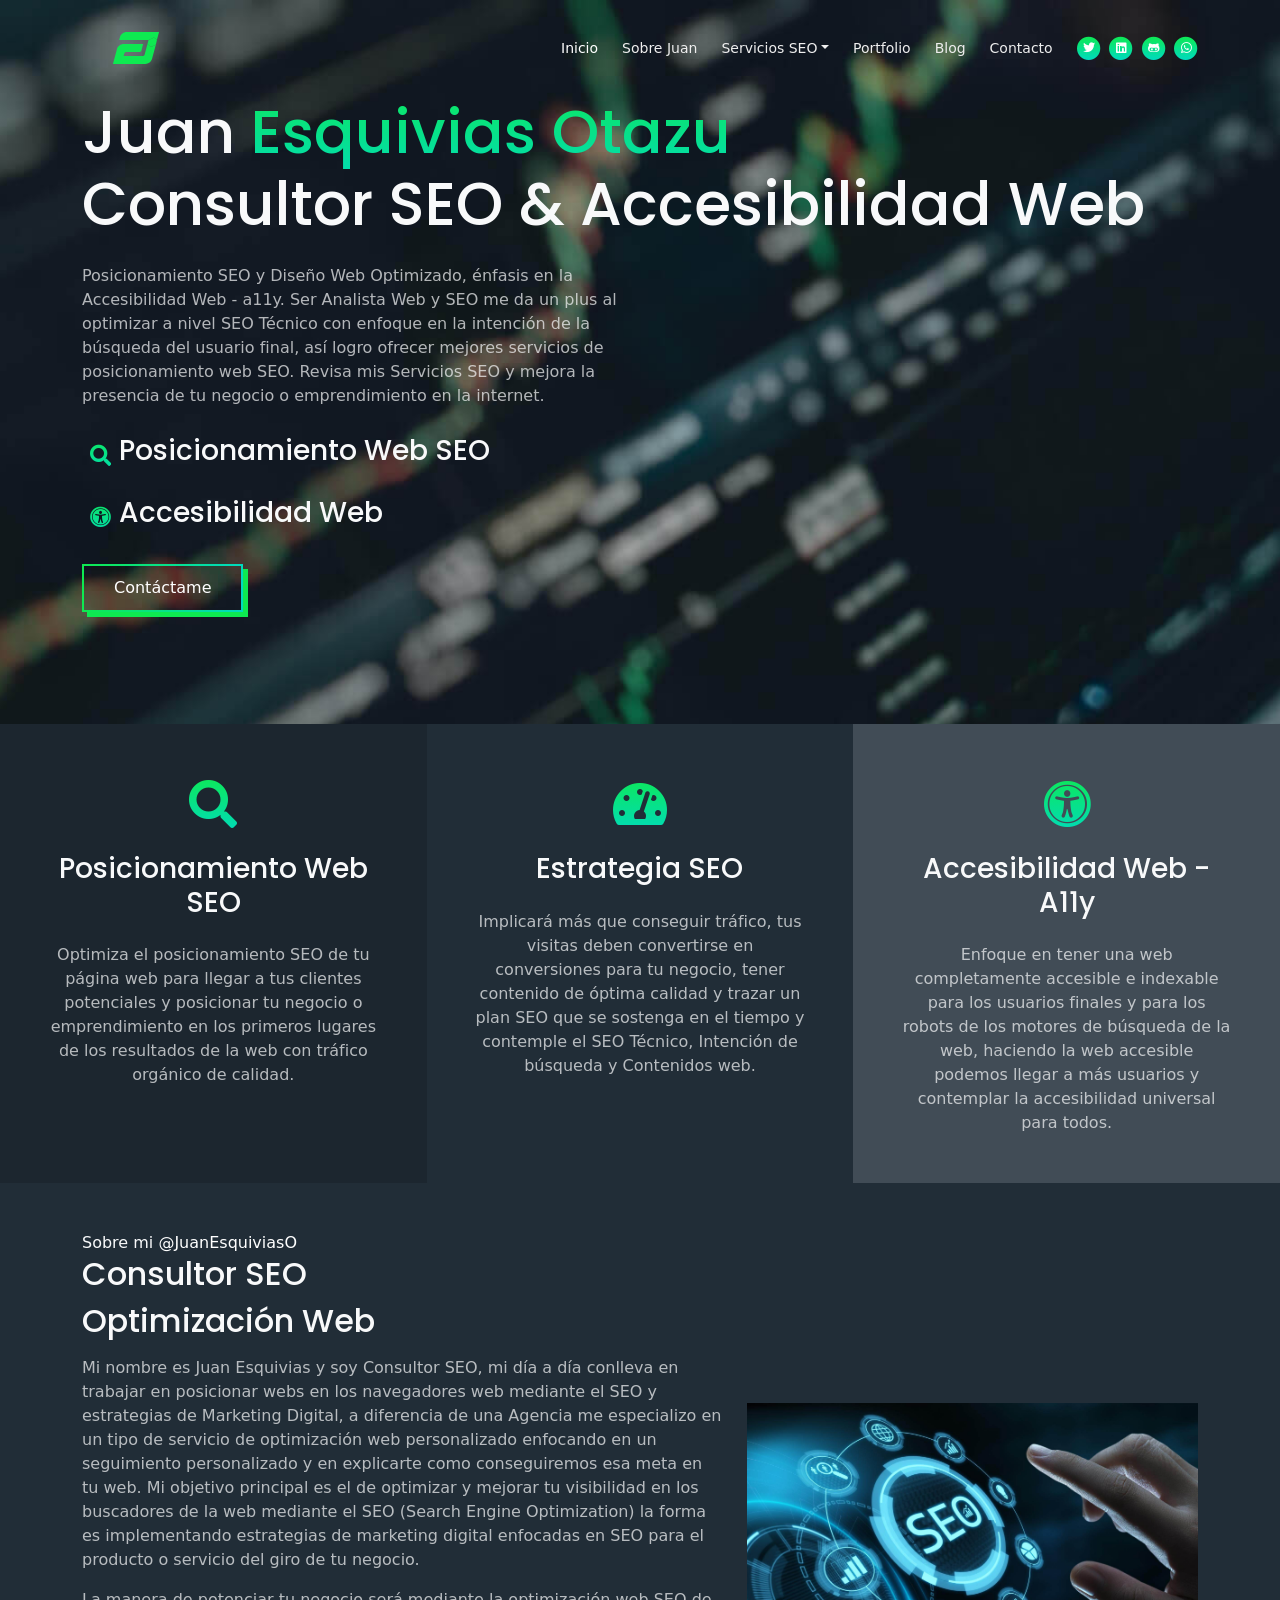
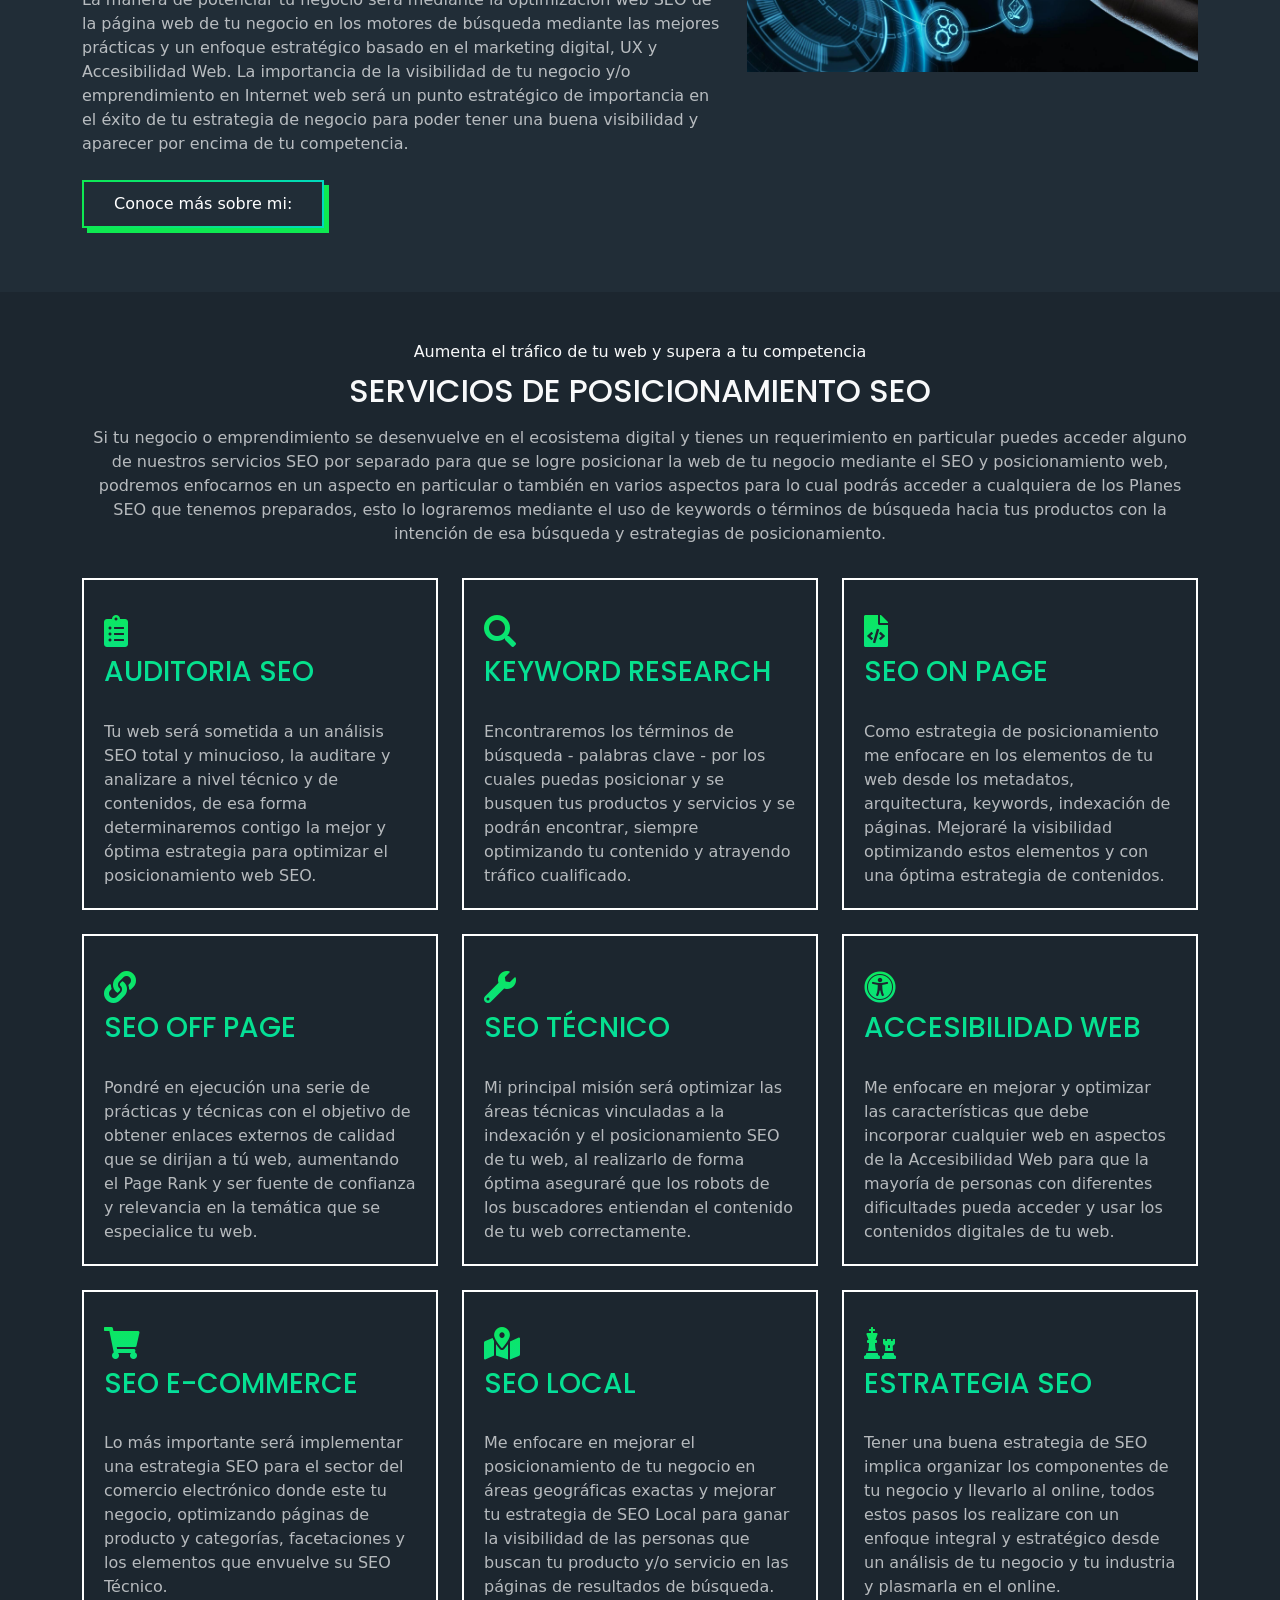
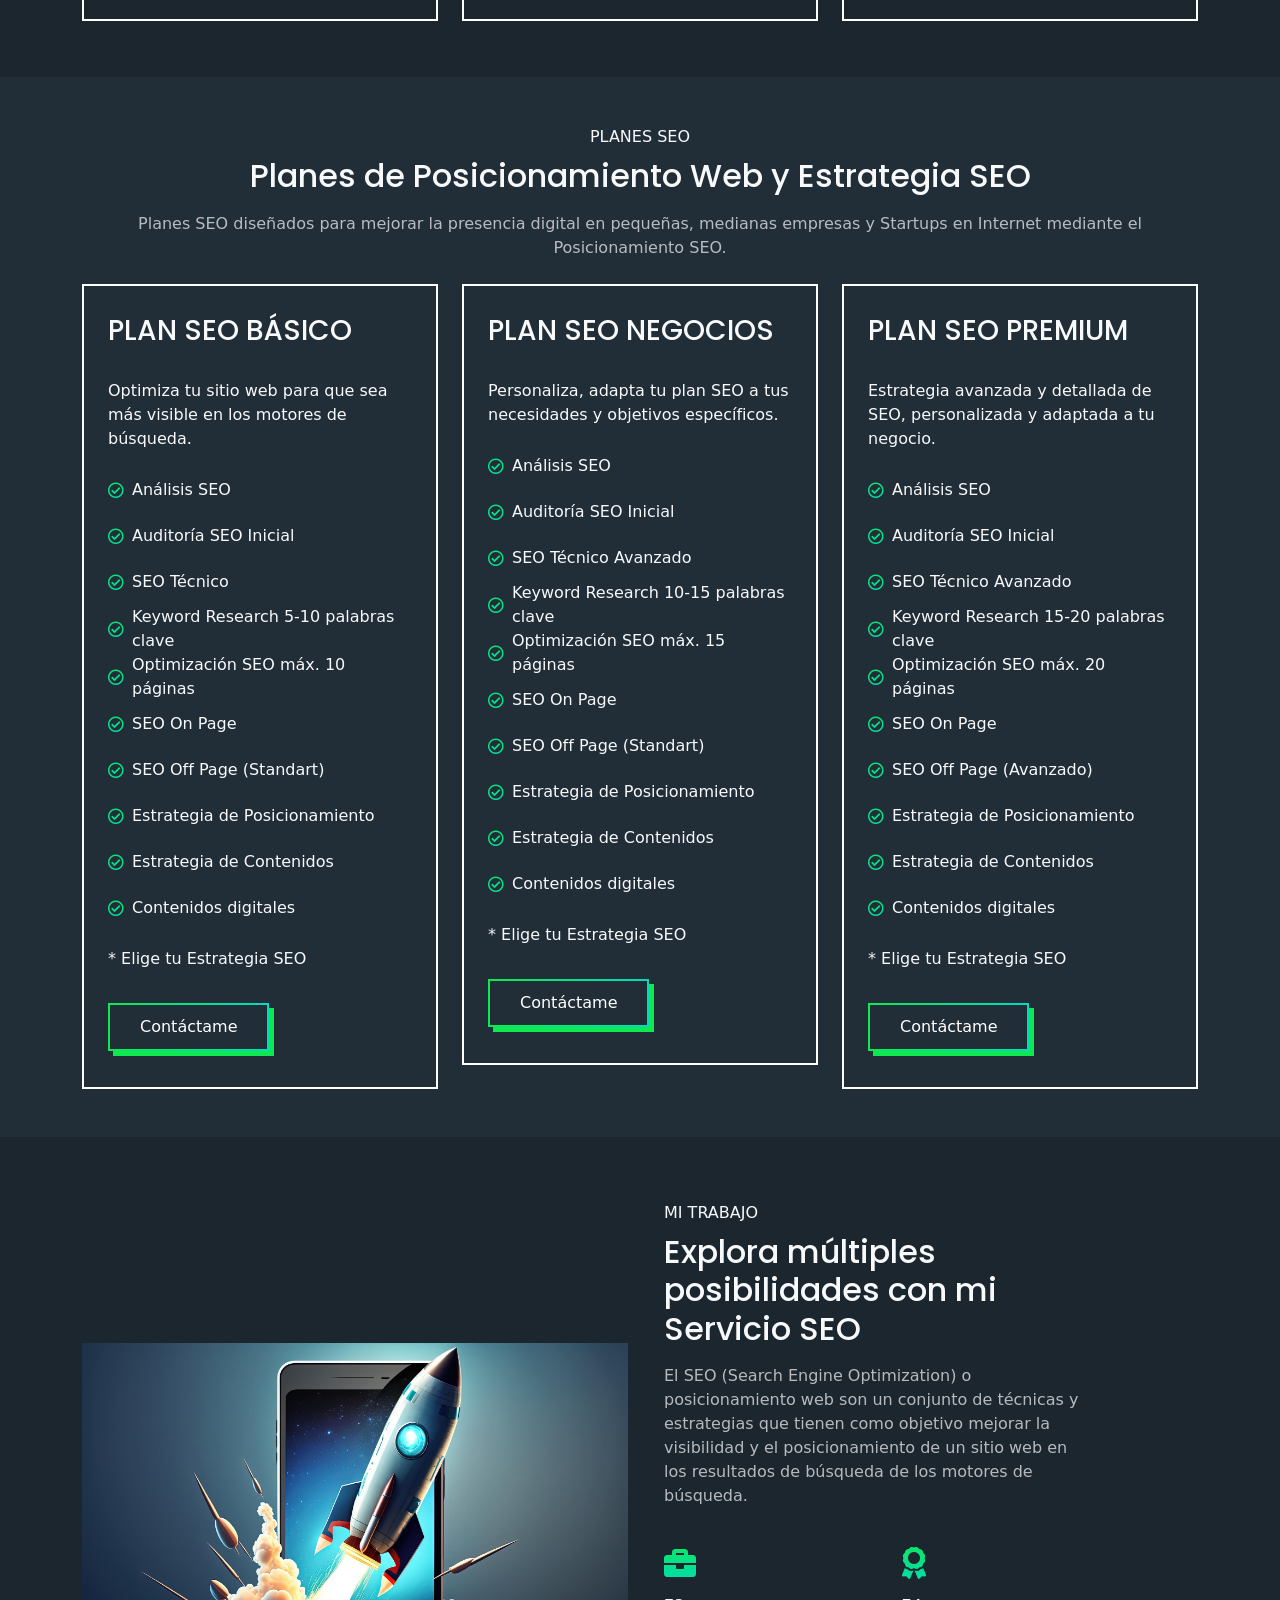
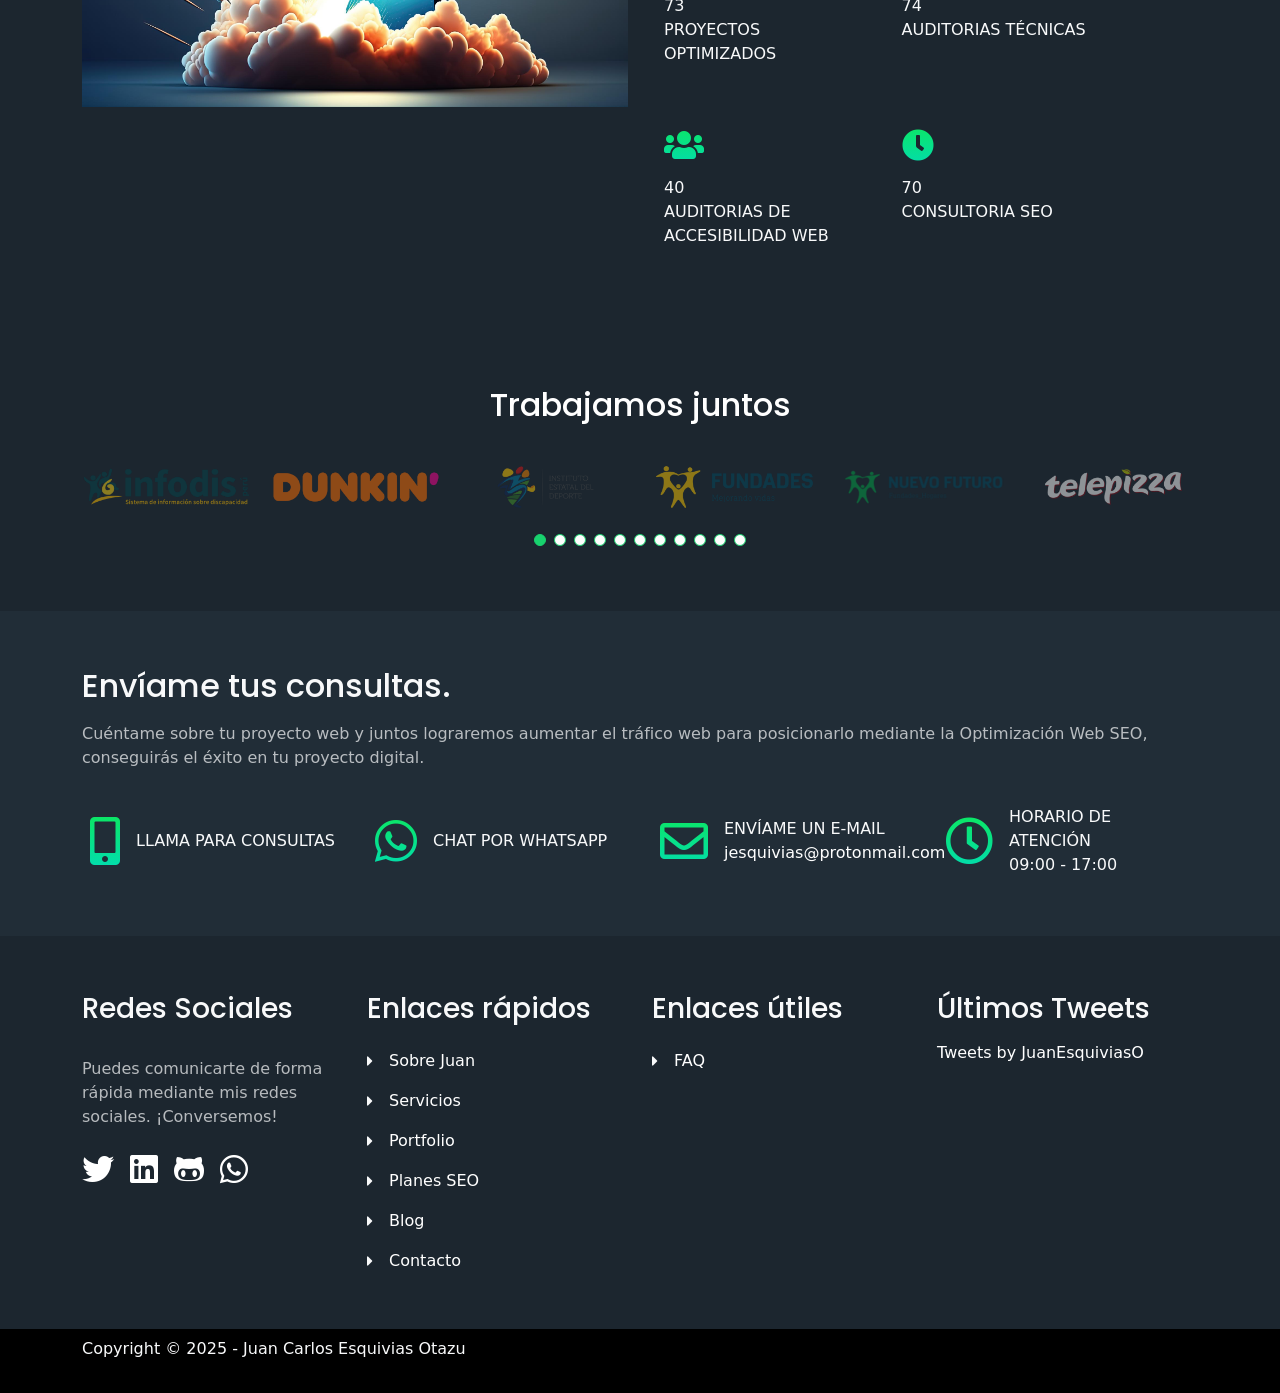
==== commit 2ac0c15e: "Update date" ====
--- a/index.html
+++ b/index.html
@@ -667,7 +667,7 @@
 	<div class="bottom py-2 text-light" >
 		<div class="container d-flex justify-content-between">
 			<div>
-				<p>Copyright © 2024 - Juan Carlos Esquivias Otazu</p><br>
+				<p>Copyright © 2025 - Juan Carlos Esquivias Otazu</p><br>
 					<!-- <p>Distributed by: <a href="https://themewagon.com/">Themewagon</a></p> -->
 			</div>
 			<div>
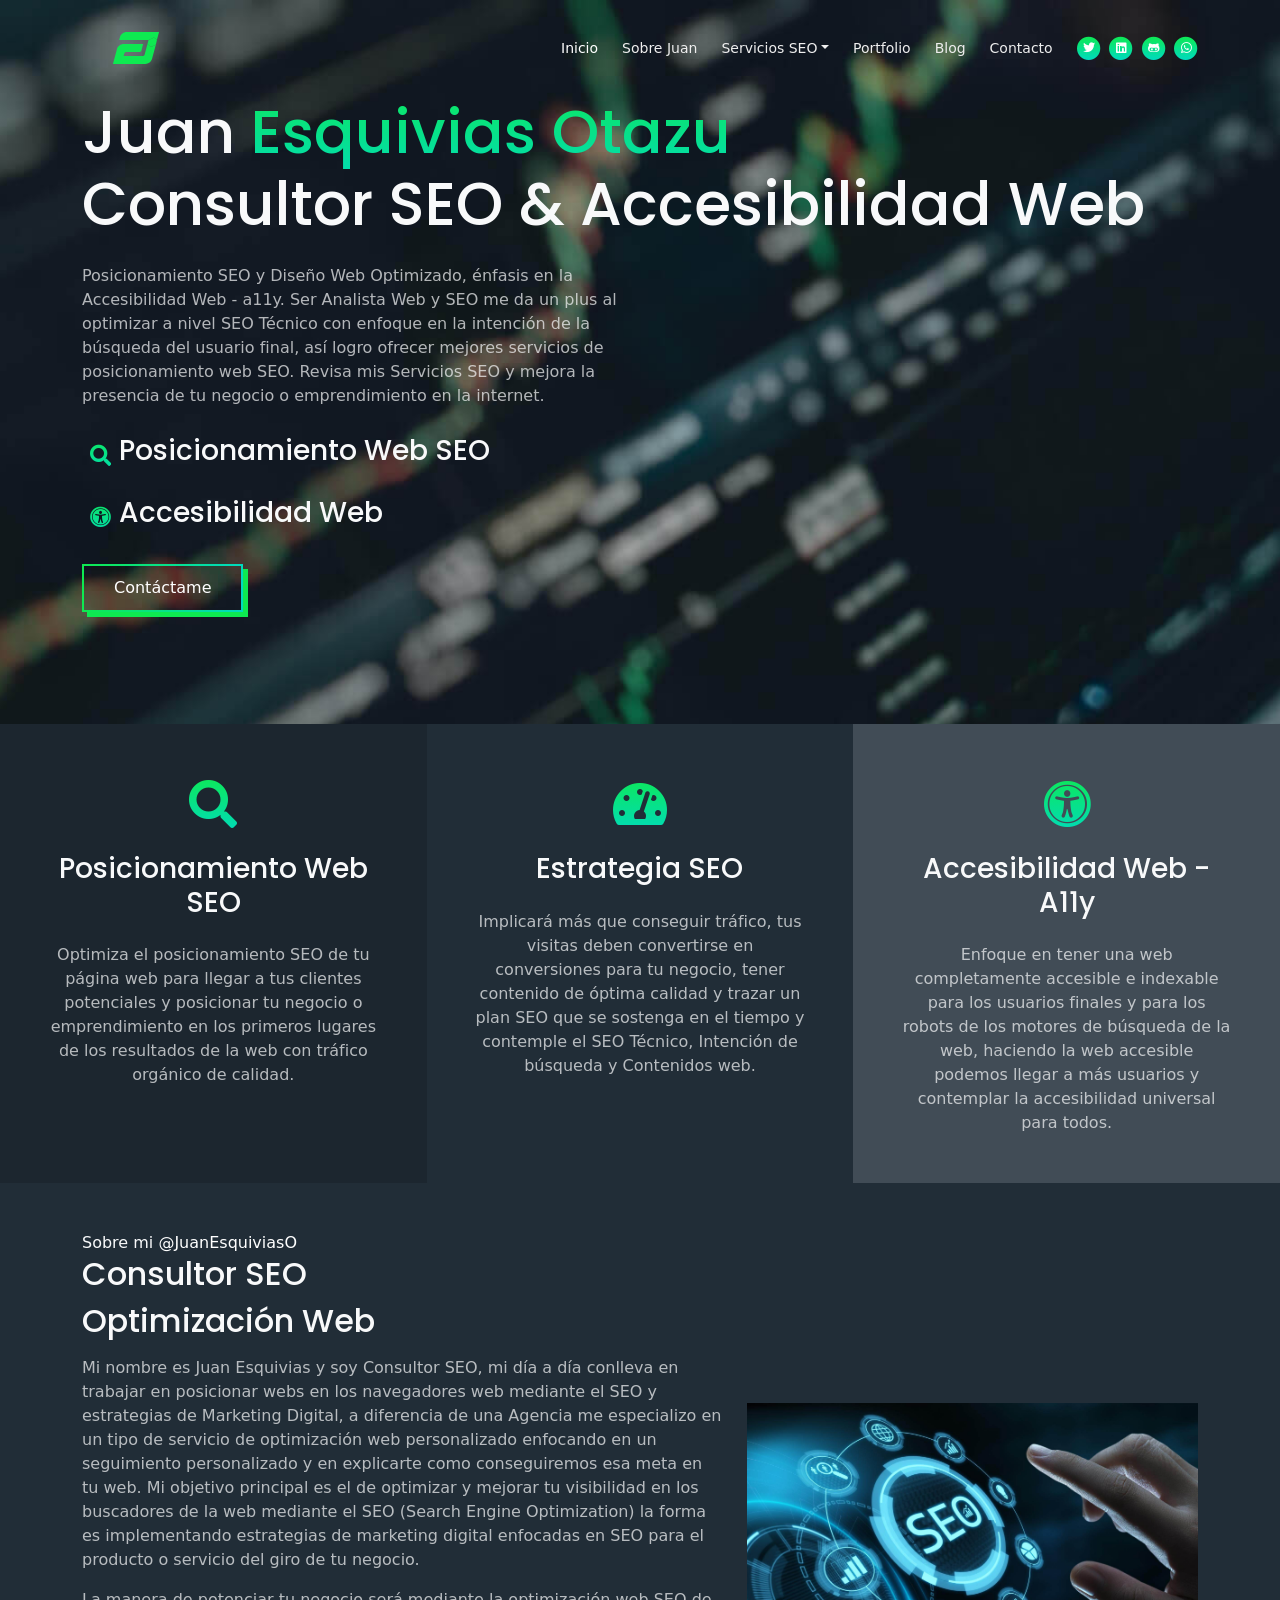
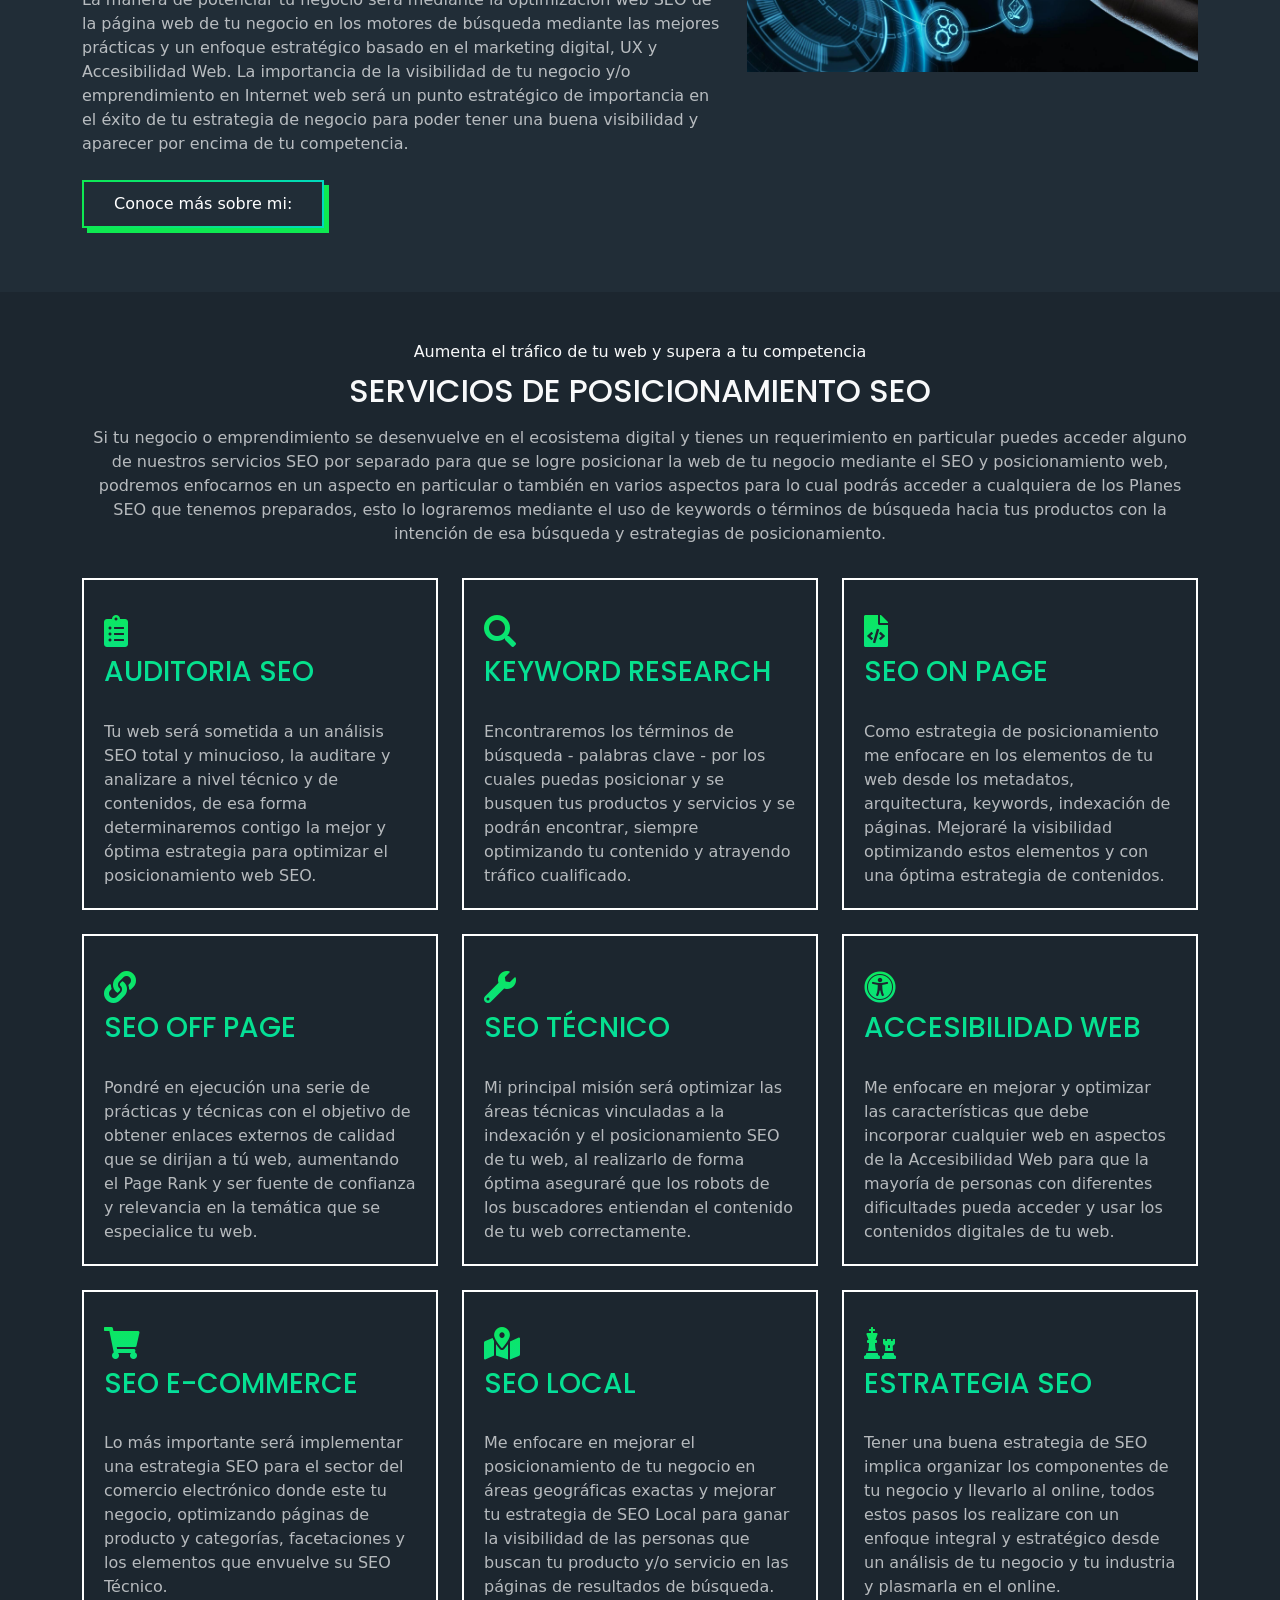
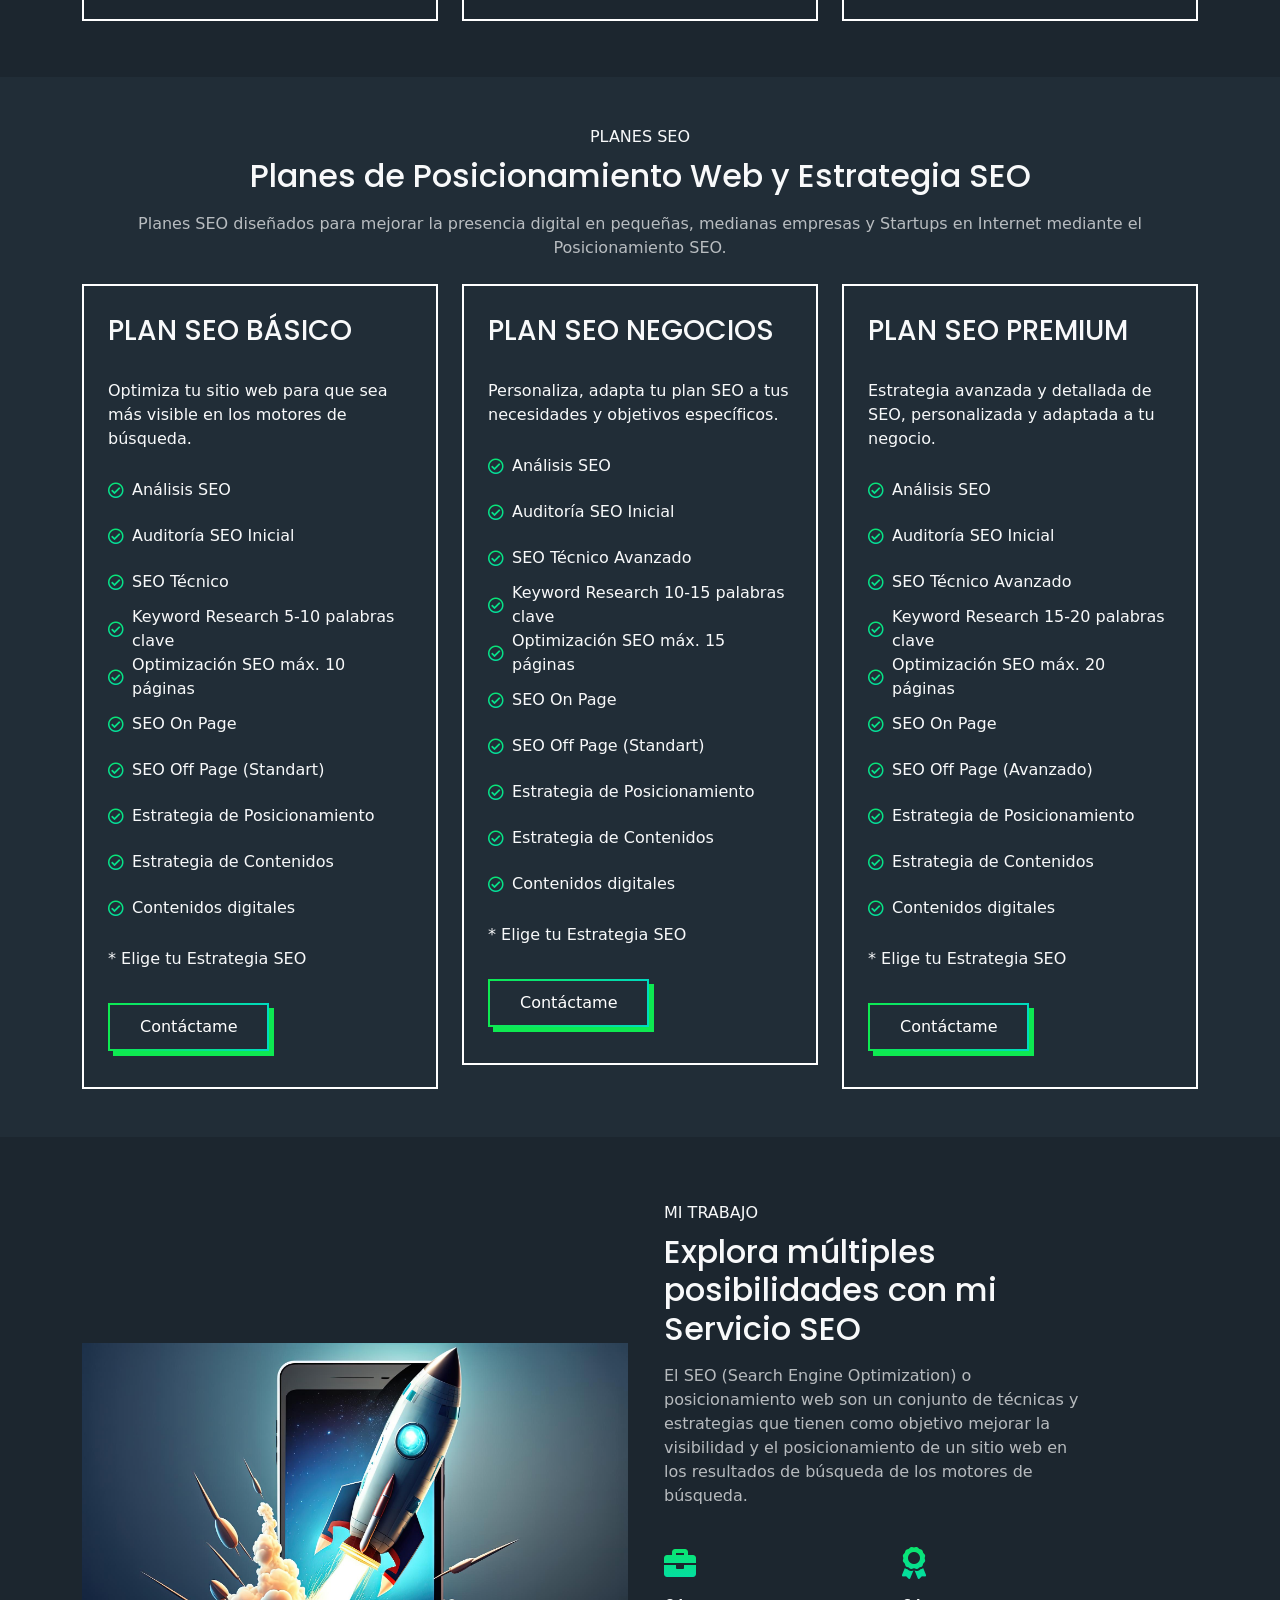
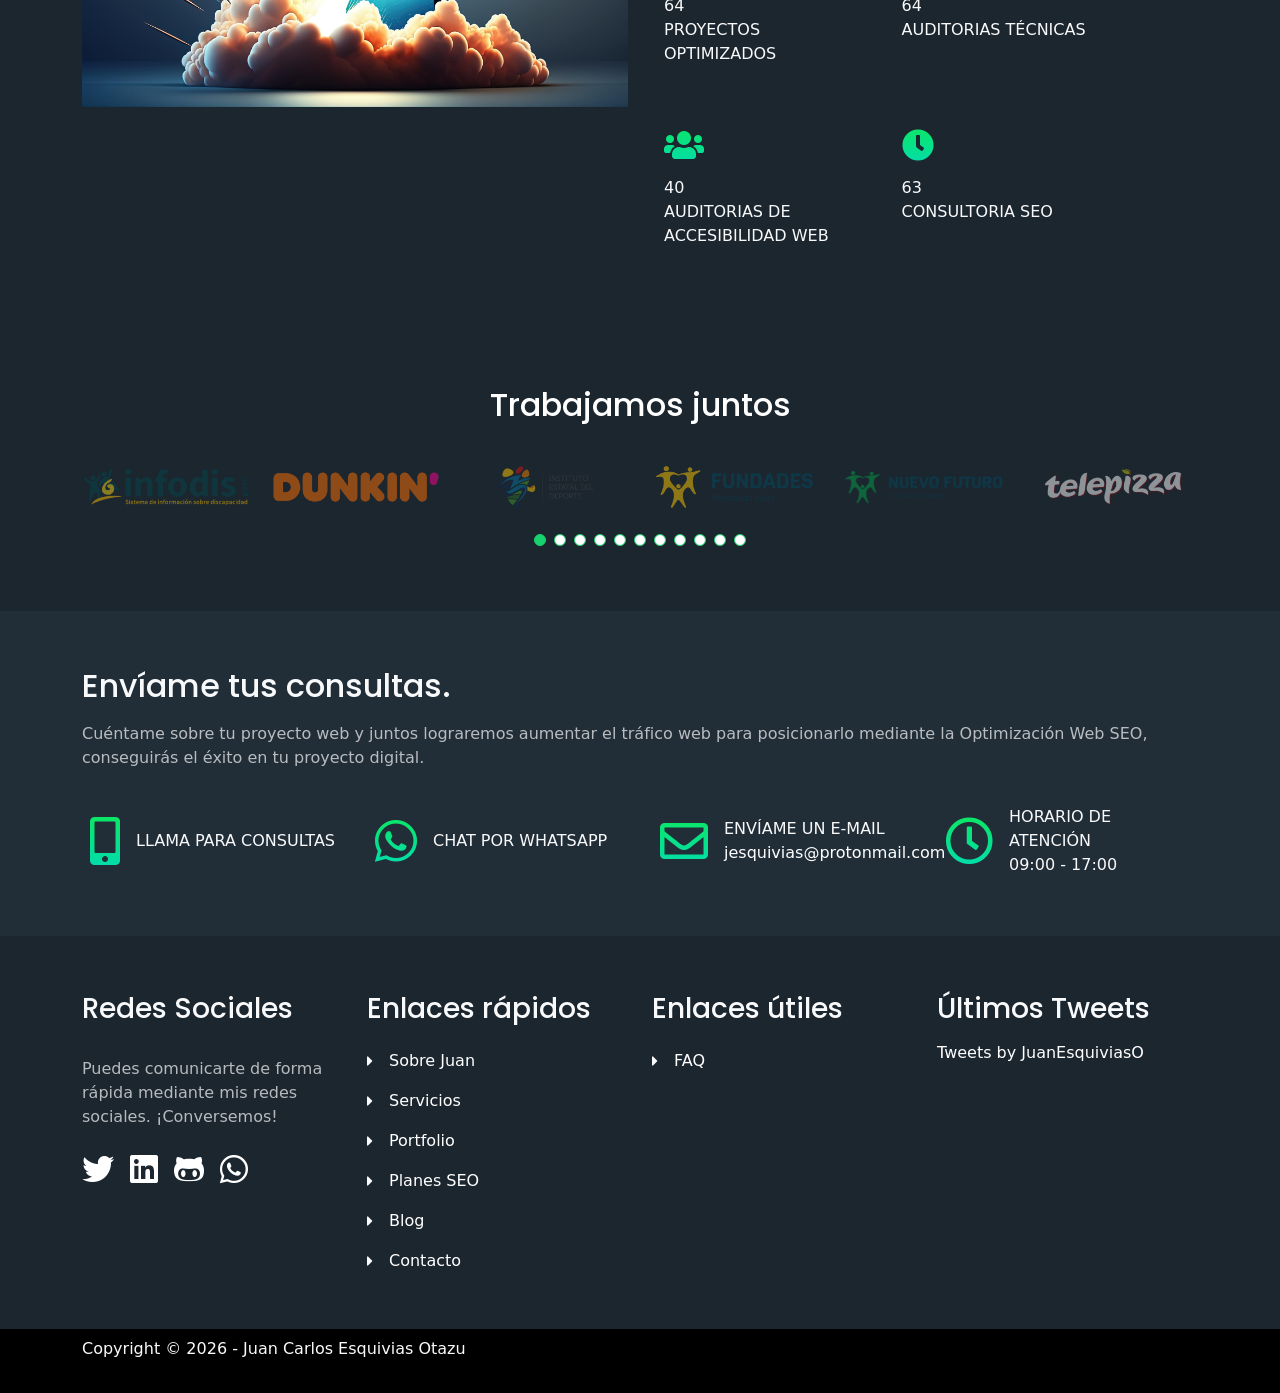
==== commit 0ebb698a: "Update index.html" ====
--- a/index.html
+++ b/index.html
@@ -667,7 +667,7 @@
 	<div class="bottom py-2 text-light" >
 		<div class="container d-flex justify-content-between">
 			<div>
-				<p>Copyright © 2025 - Juan Carlos Esquivias Otazu</p><br>
+				<p>Copyright © 2026 - Juan Carlos Esquivias Otazu</p><br>
 					<!-- <p>Distributed by: <a href="https://themewagon.com/">Themewagon</a></p> -->
 			</div>
 			<div>
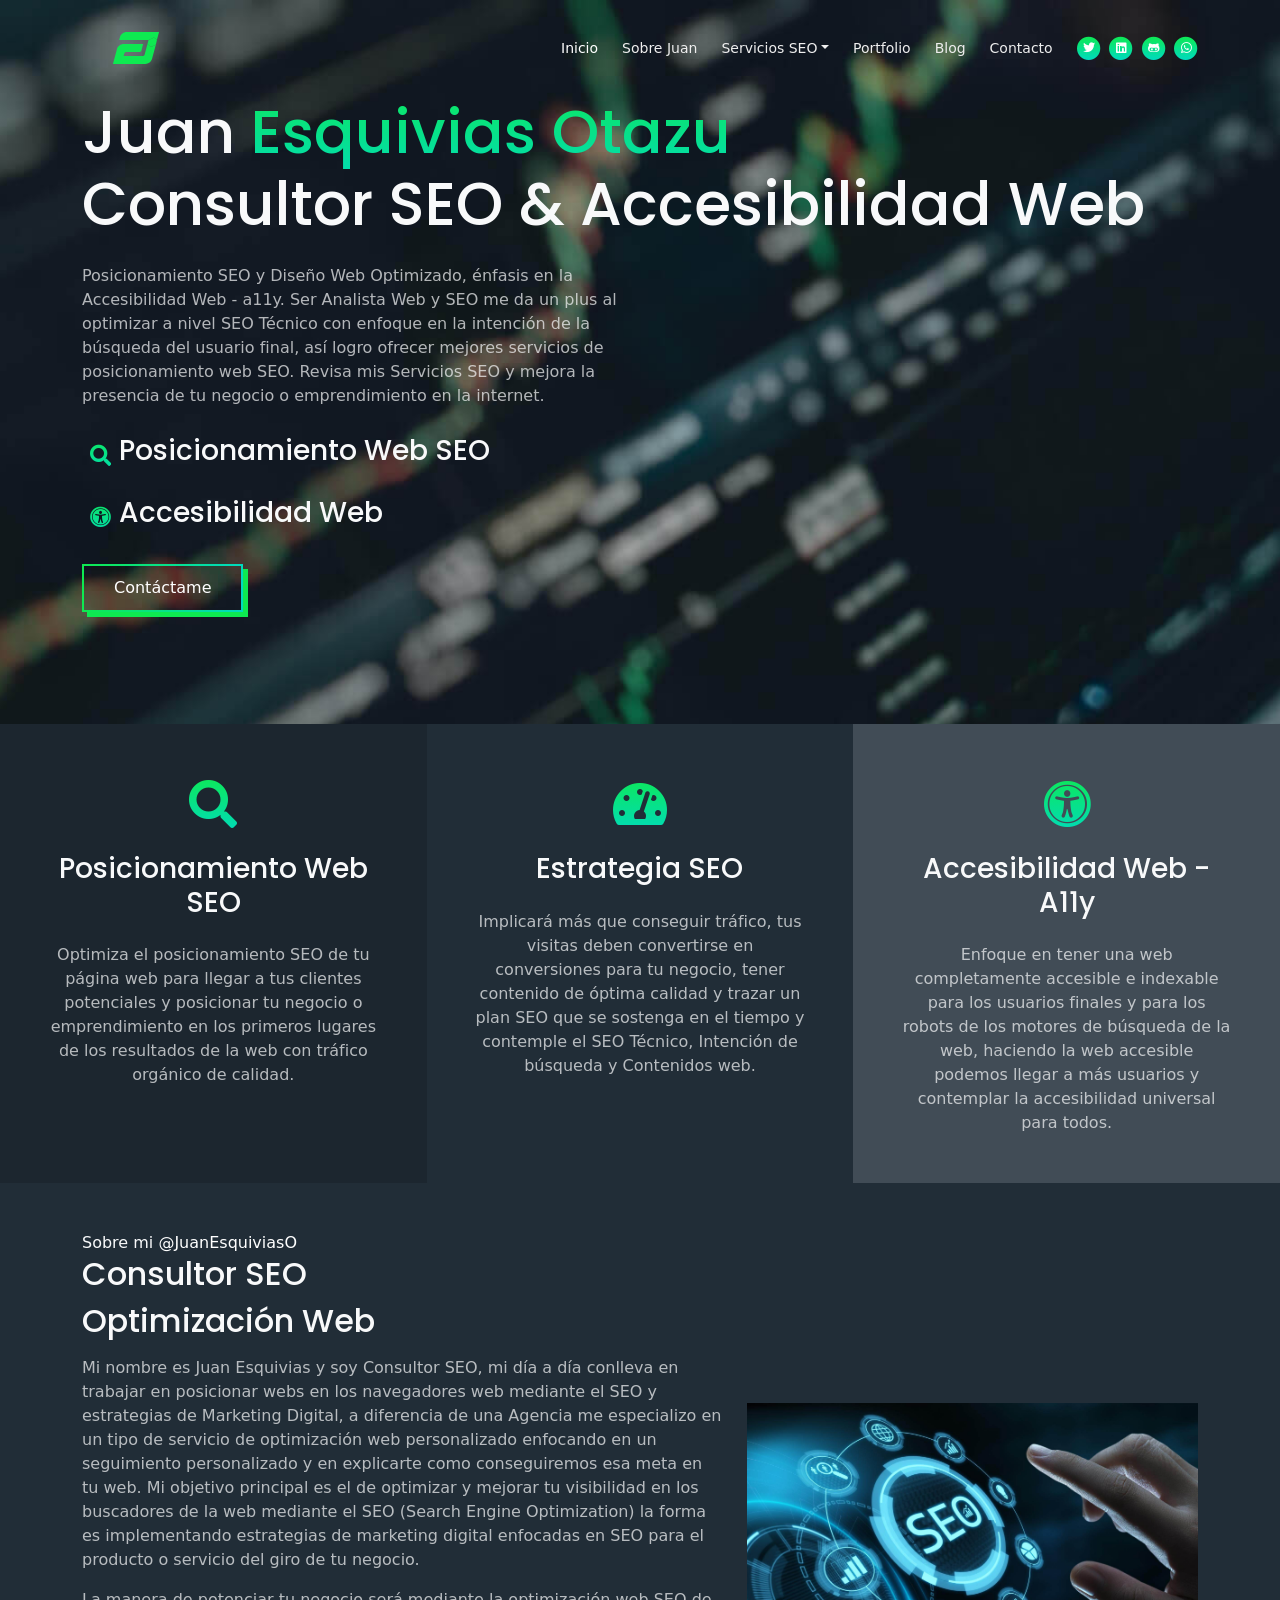
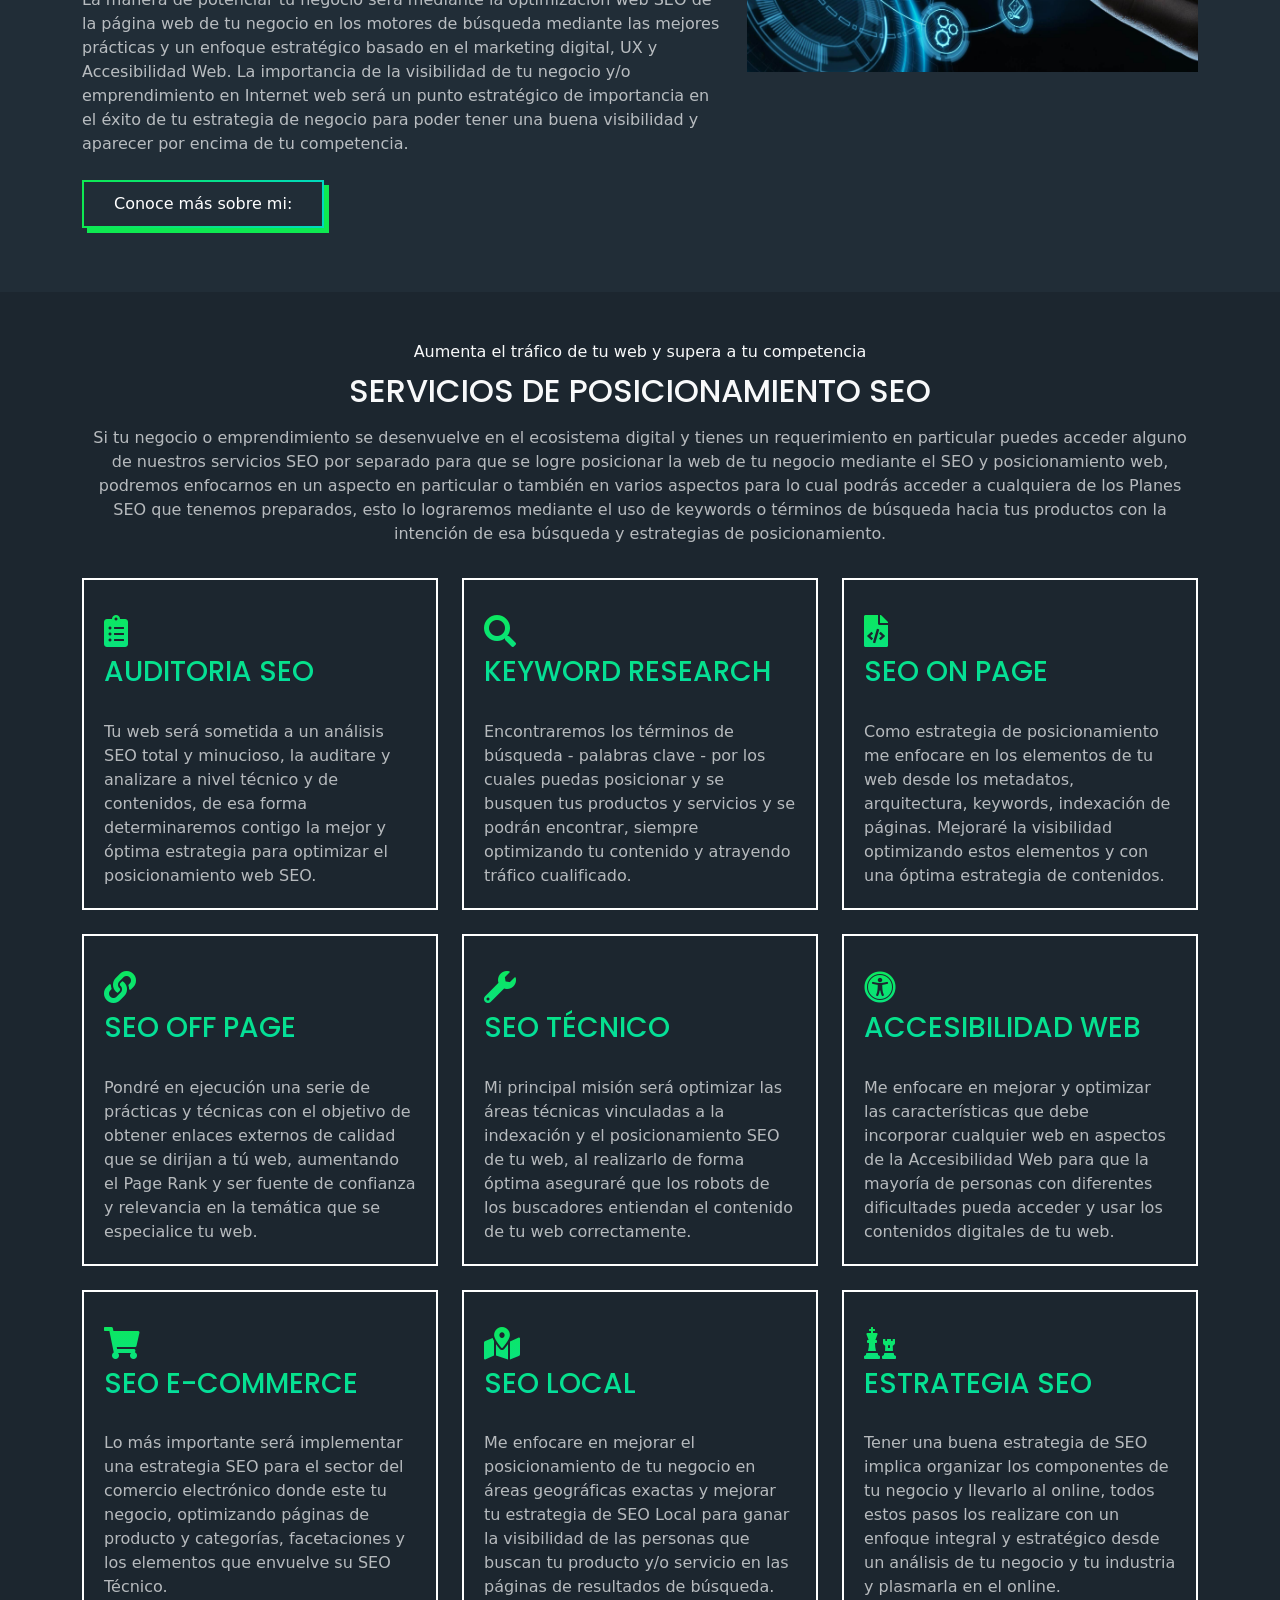
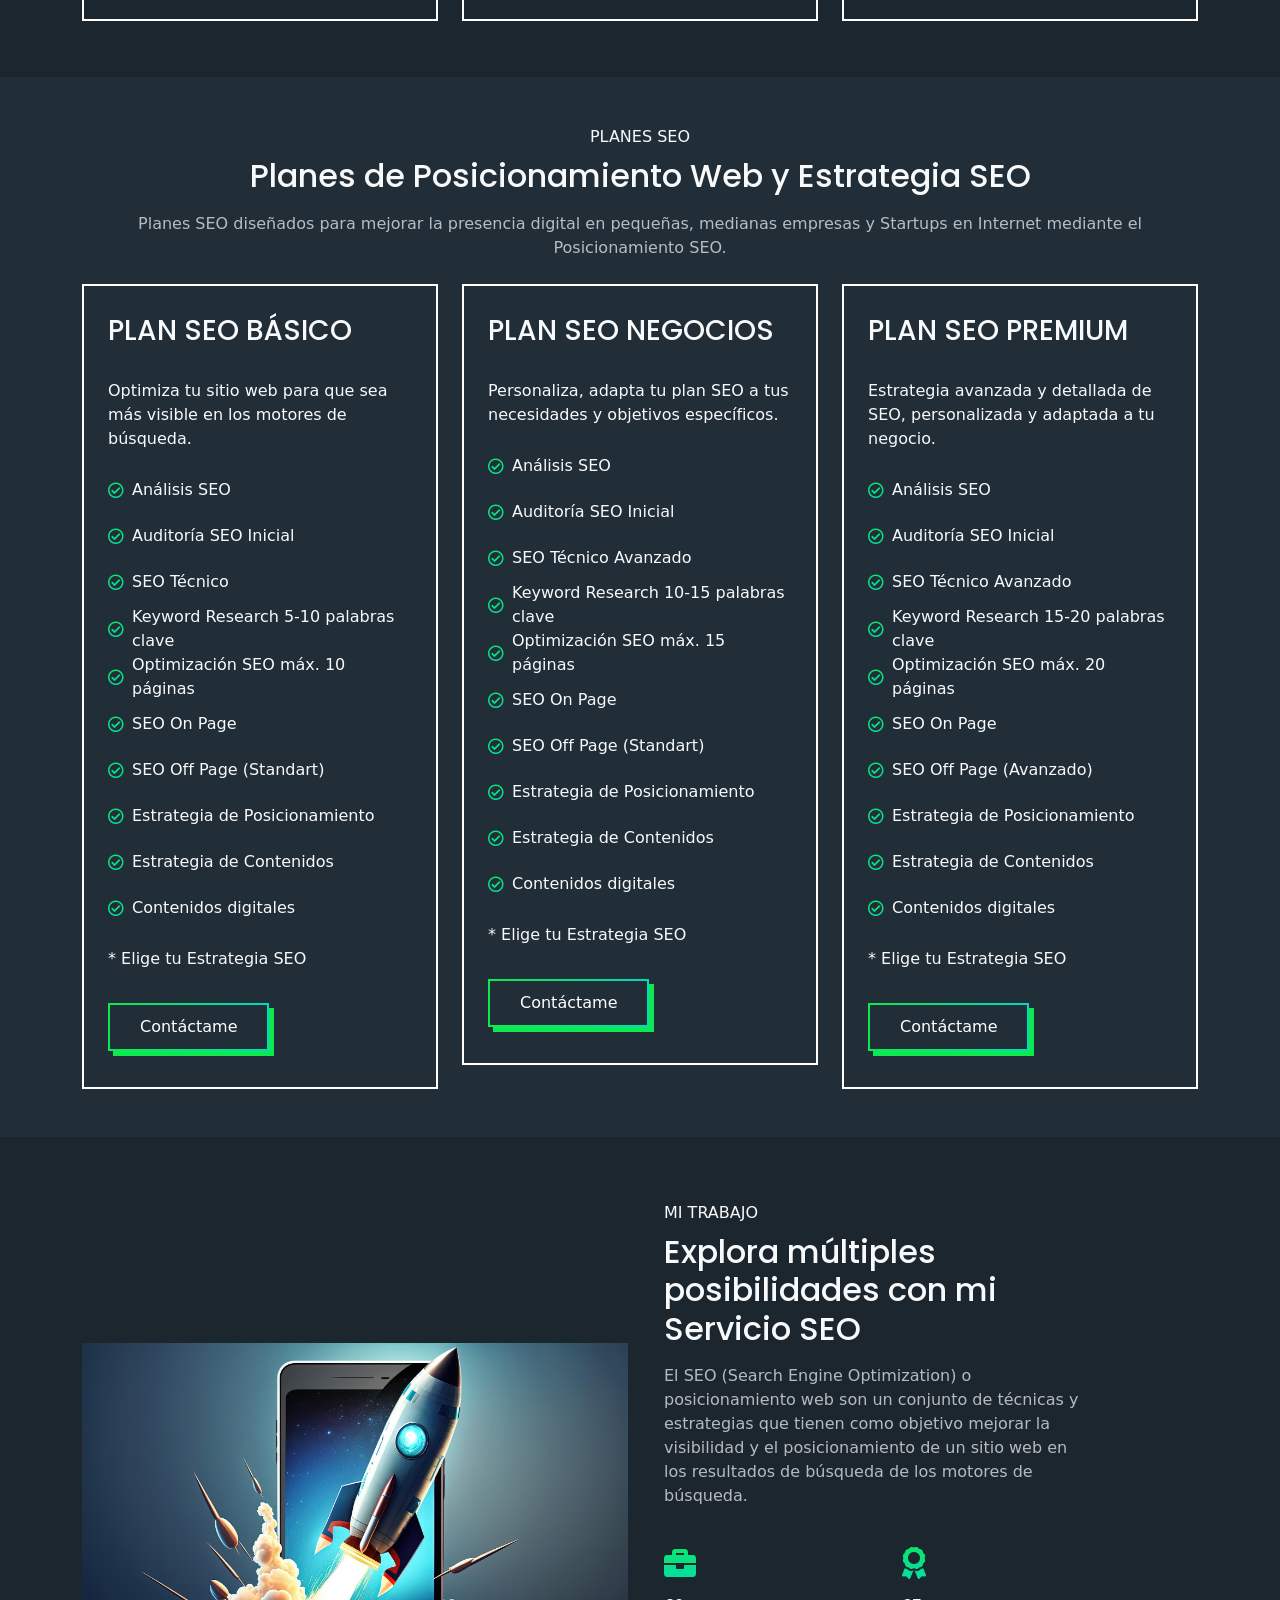
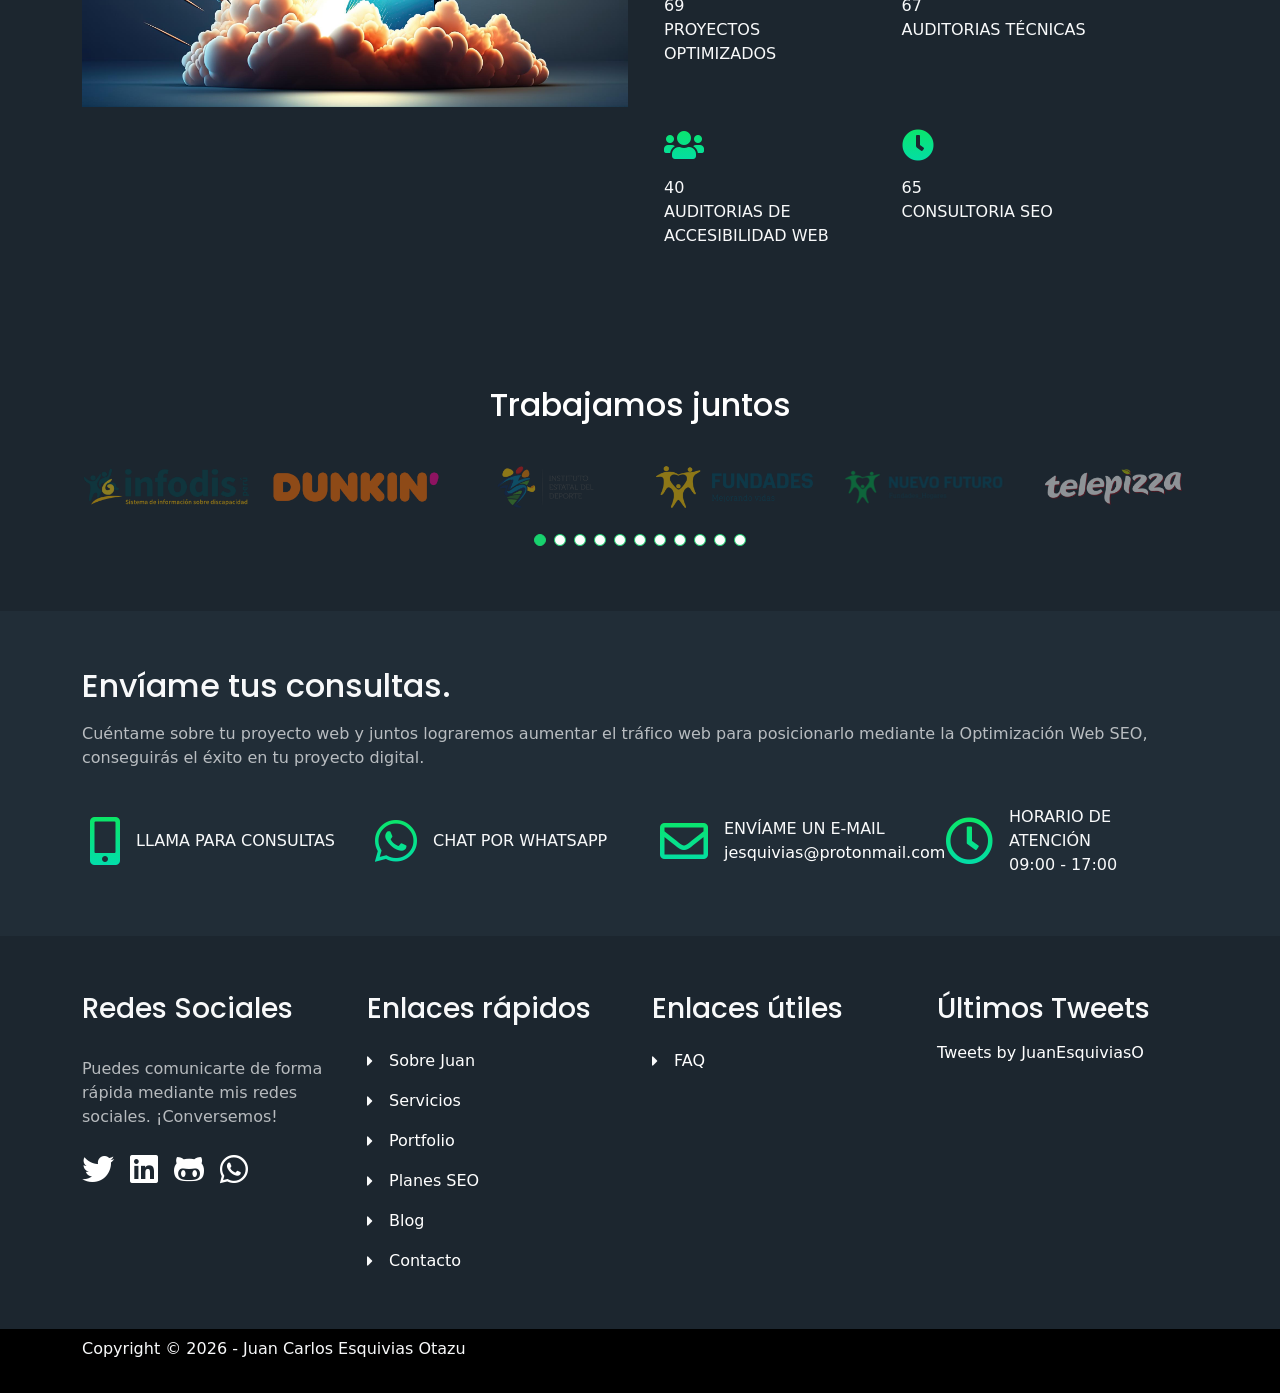
==== commit 1a67369b: "Update index.html" ====
--- a/index.html
+++ b/index.html
@@ -600,7 +600,7 @@
 							</a>
 						</div>
 						<div class="me-3">
-							<a href="https://api.whatsapp.com/send?phone=51975142790&text=Hola%20Juan!" target="_blank">
+							<a href="https://api.whatsapp.com/send?phone=&text=Hola%20Juan!" target="_blank">
 								<i class="fab fa-whatsapp fa-2x py-2"></i>
 							</a>
 						</div>
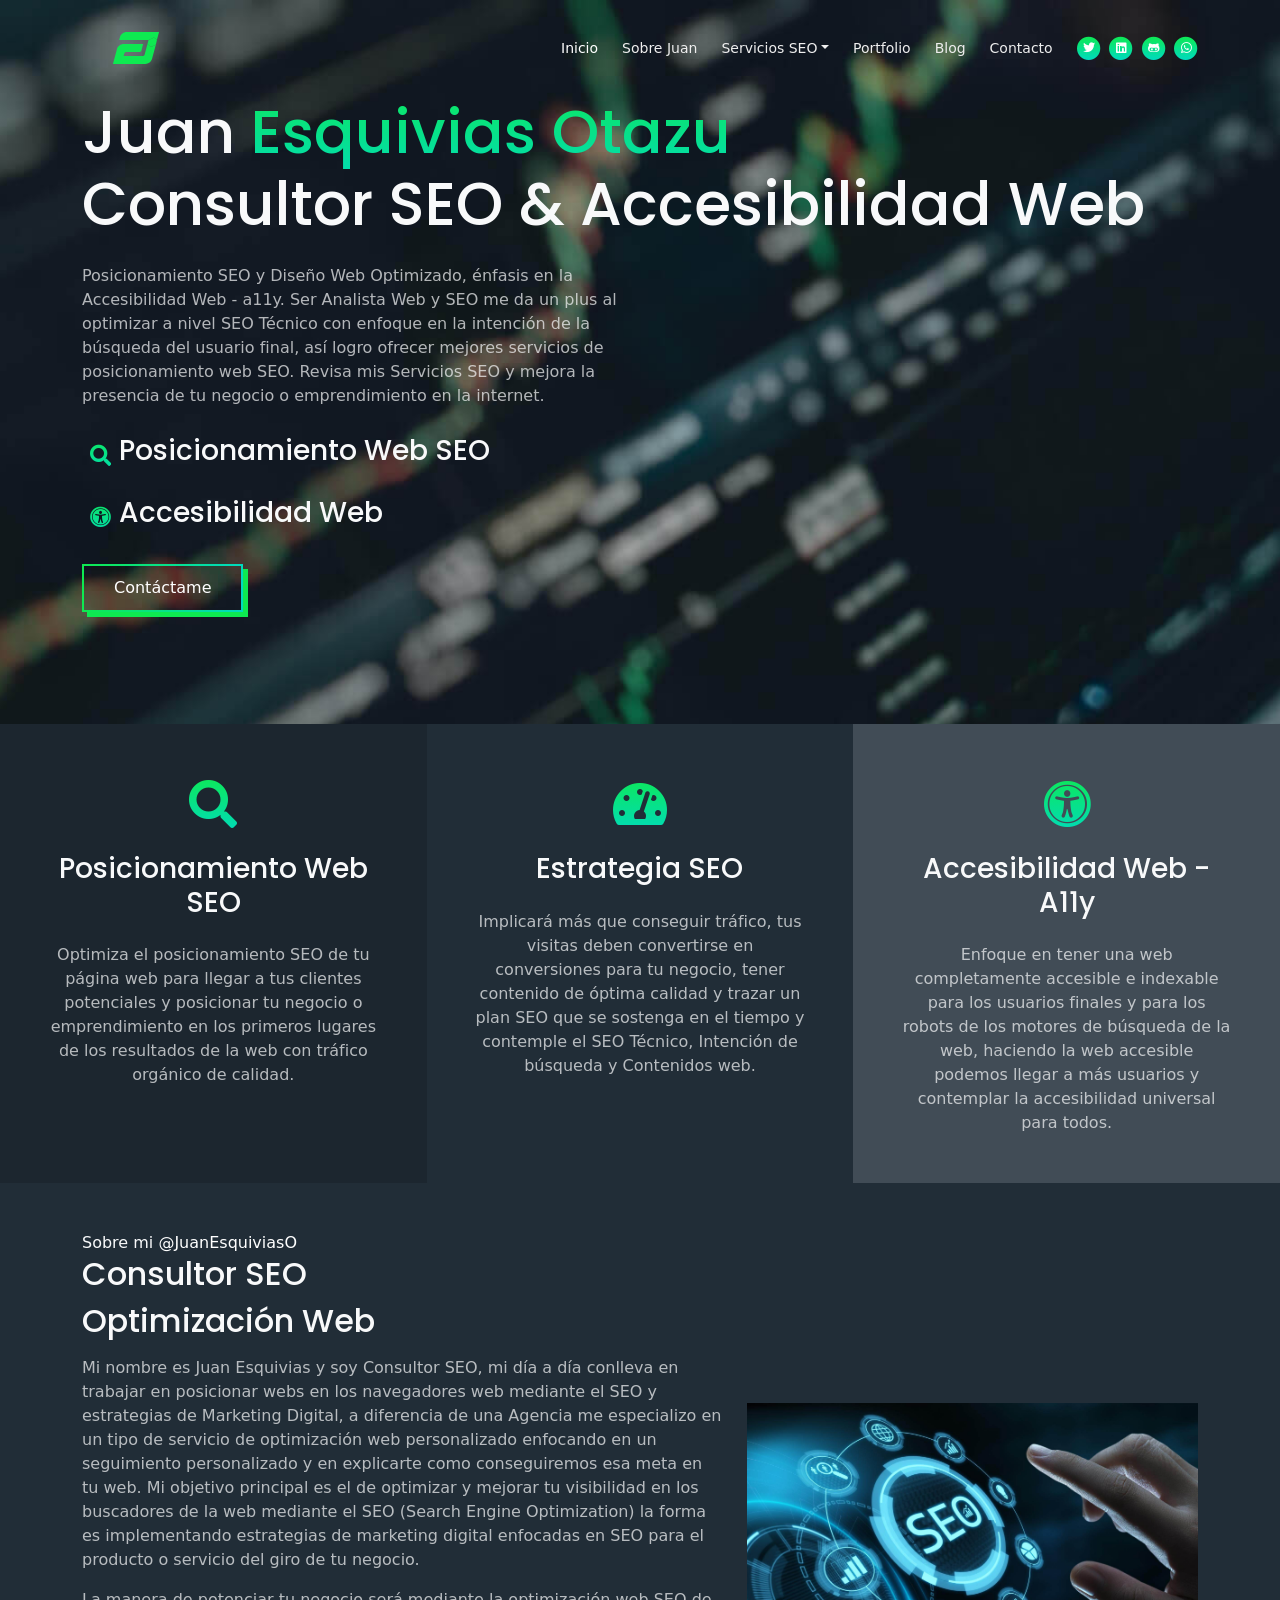
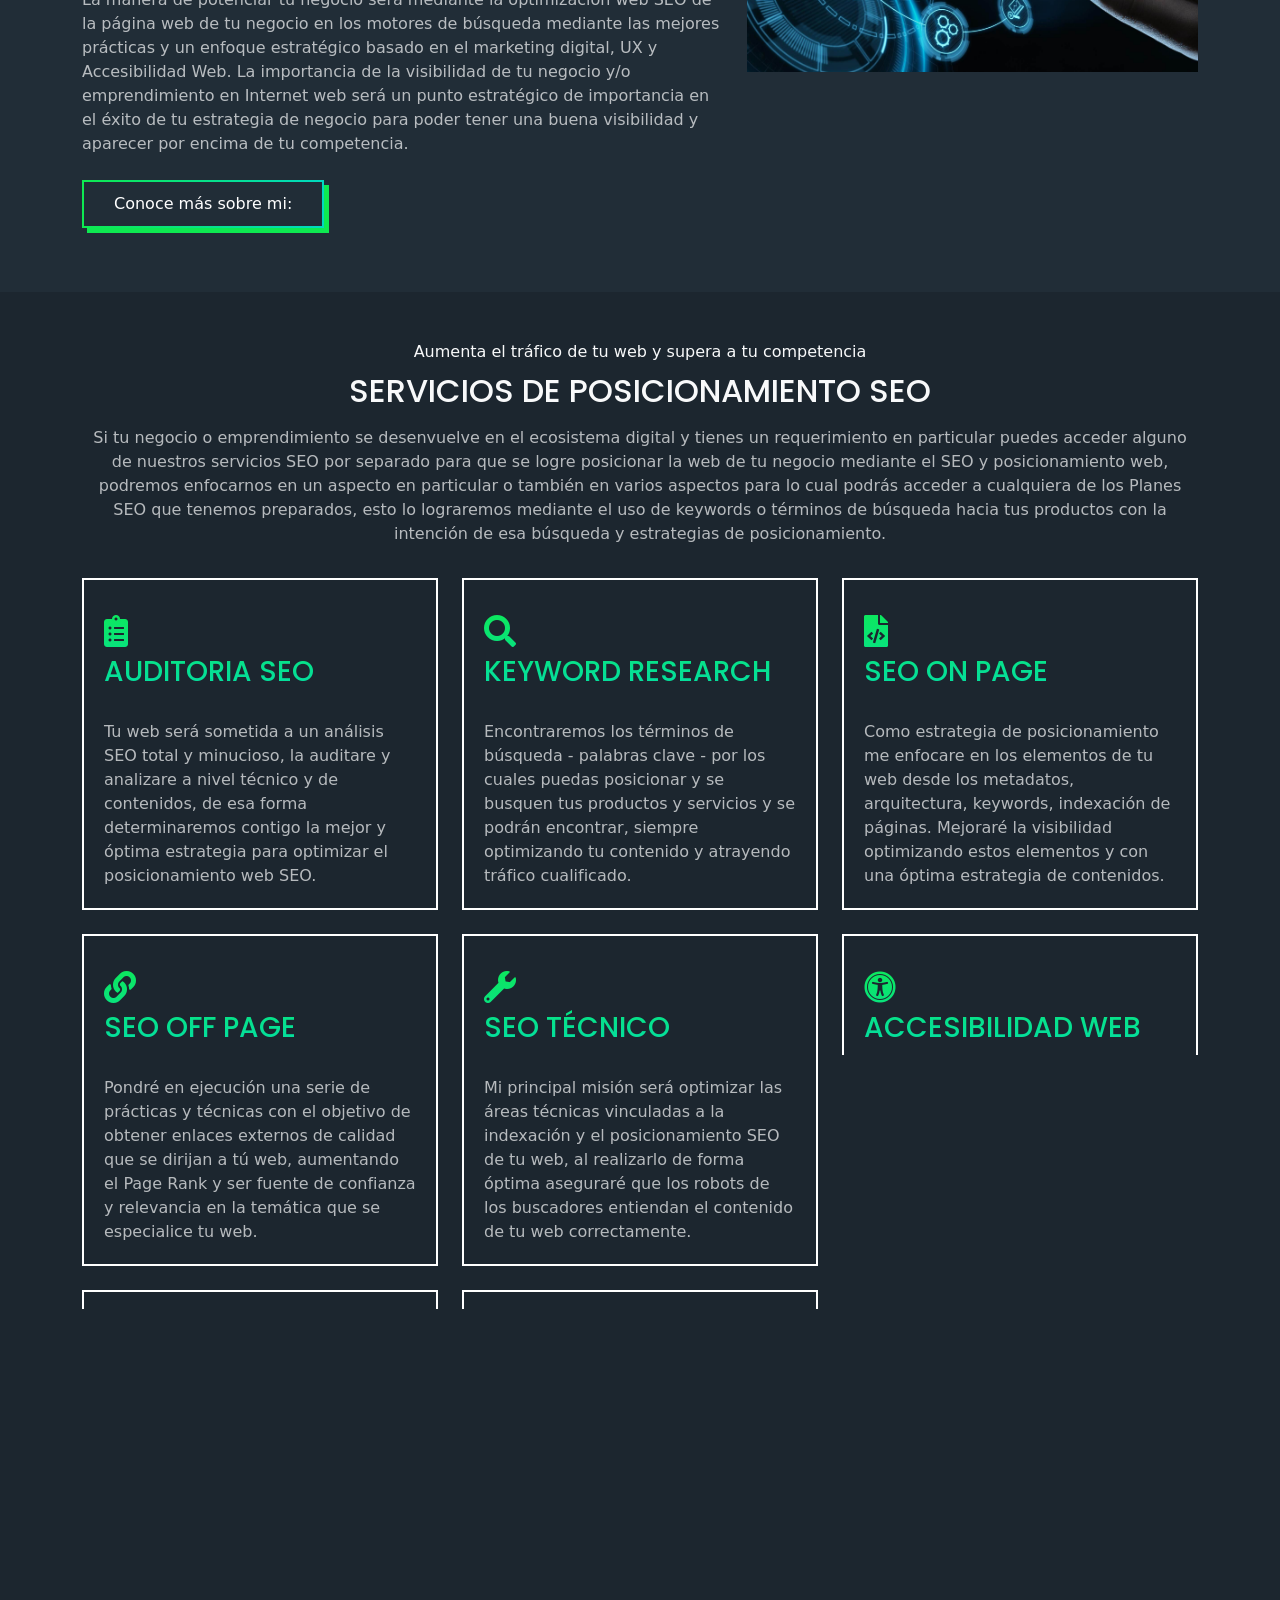
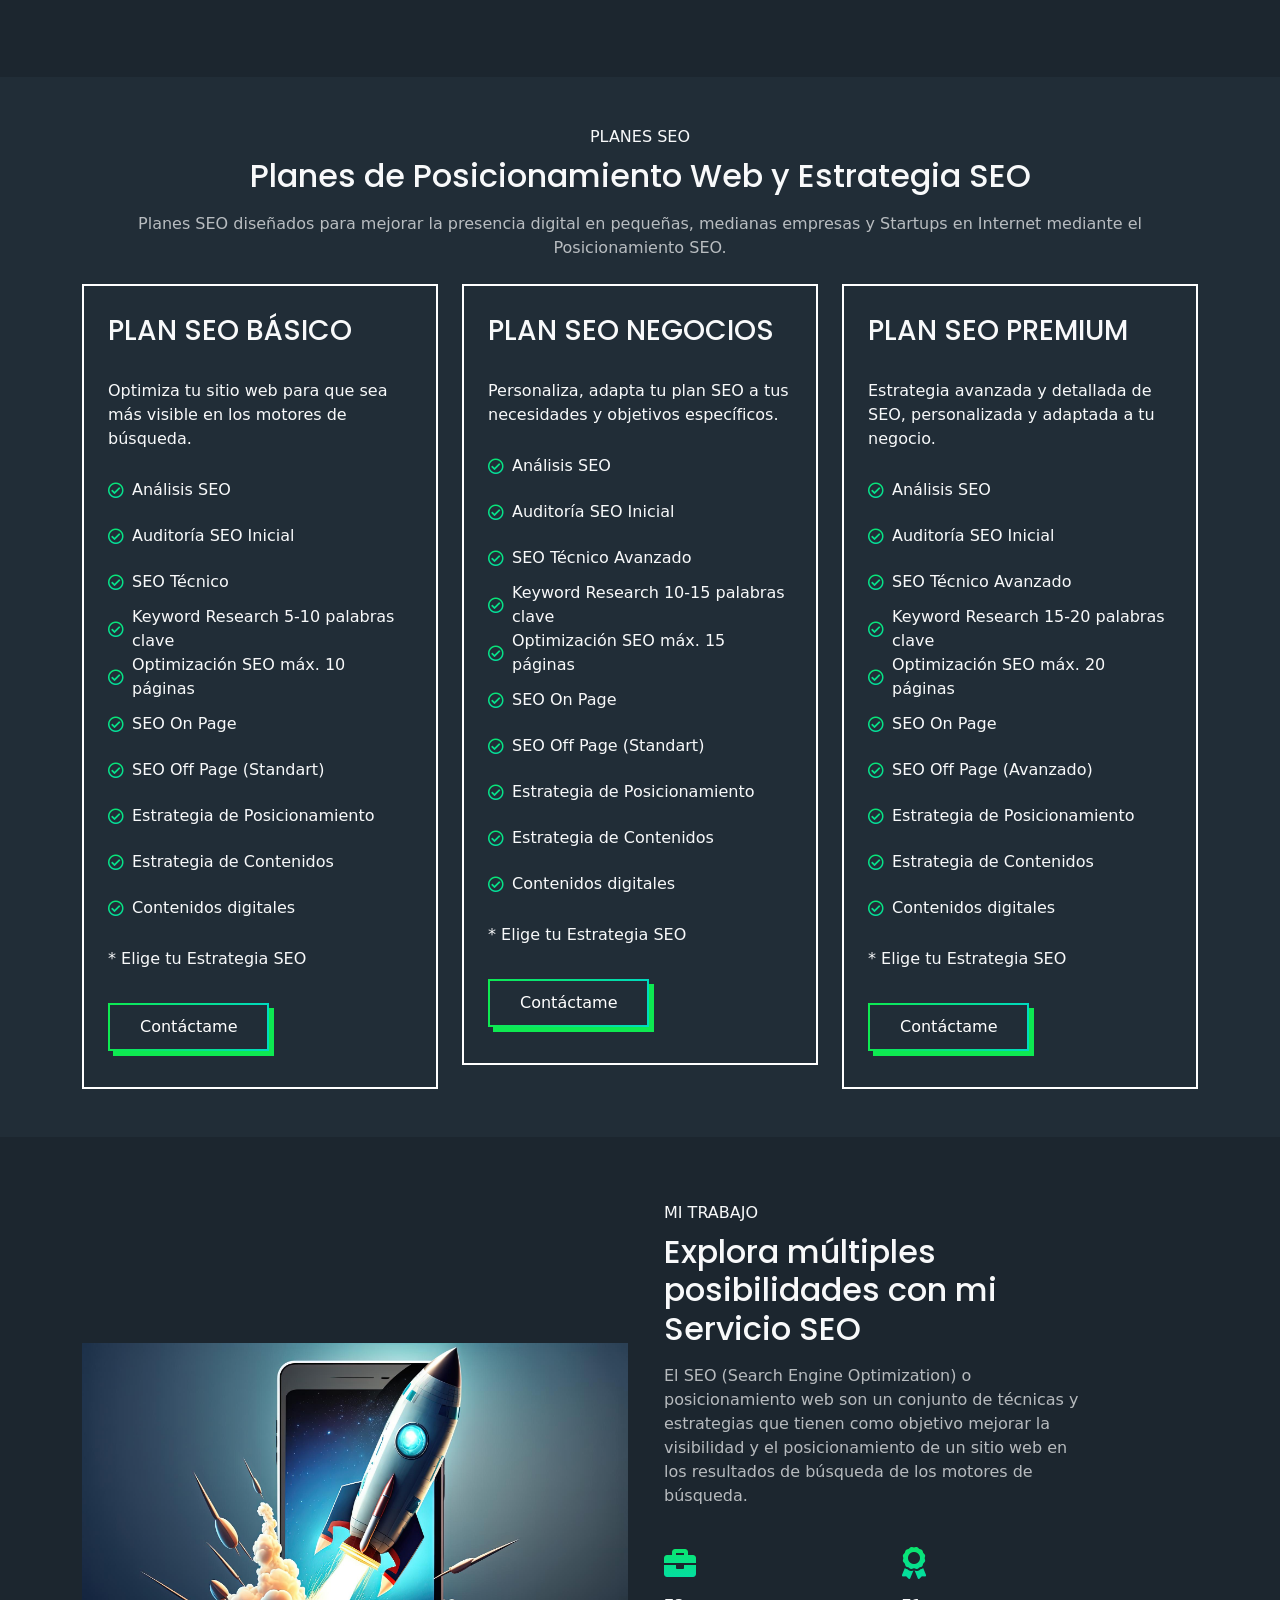
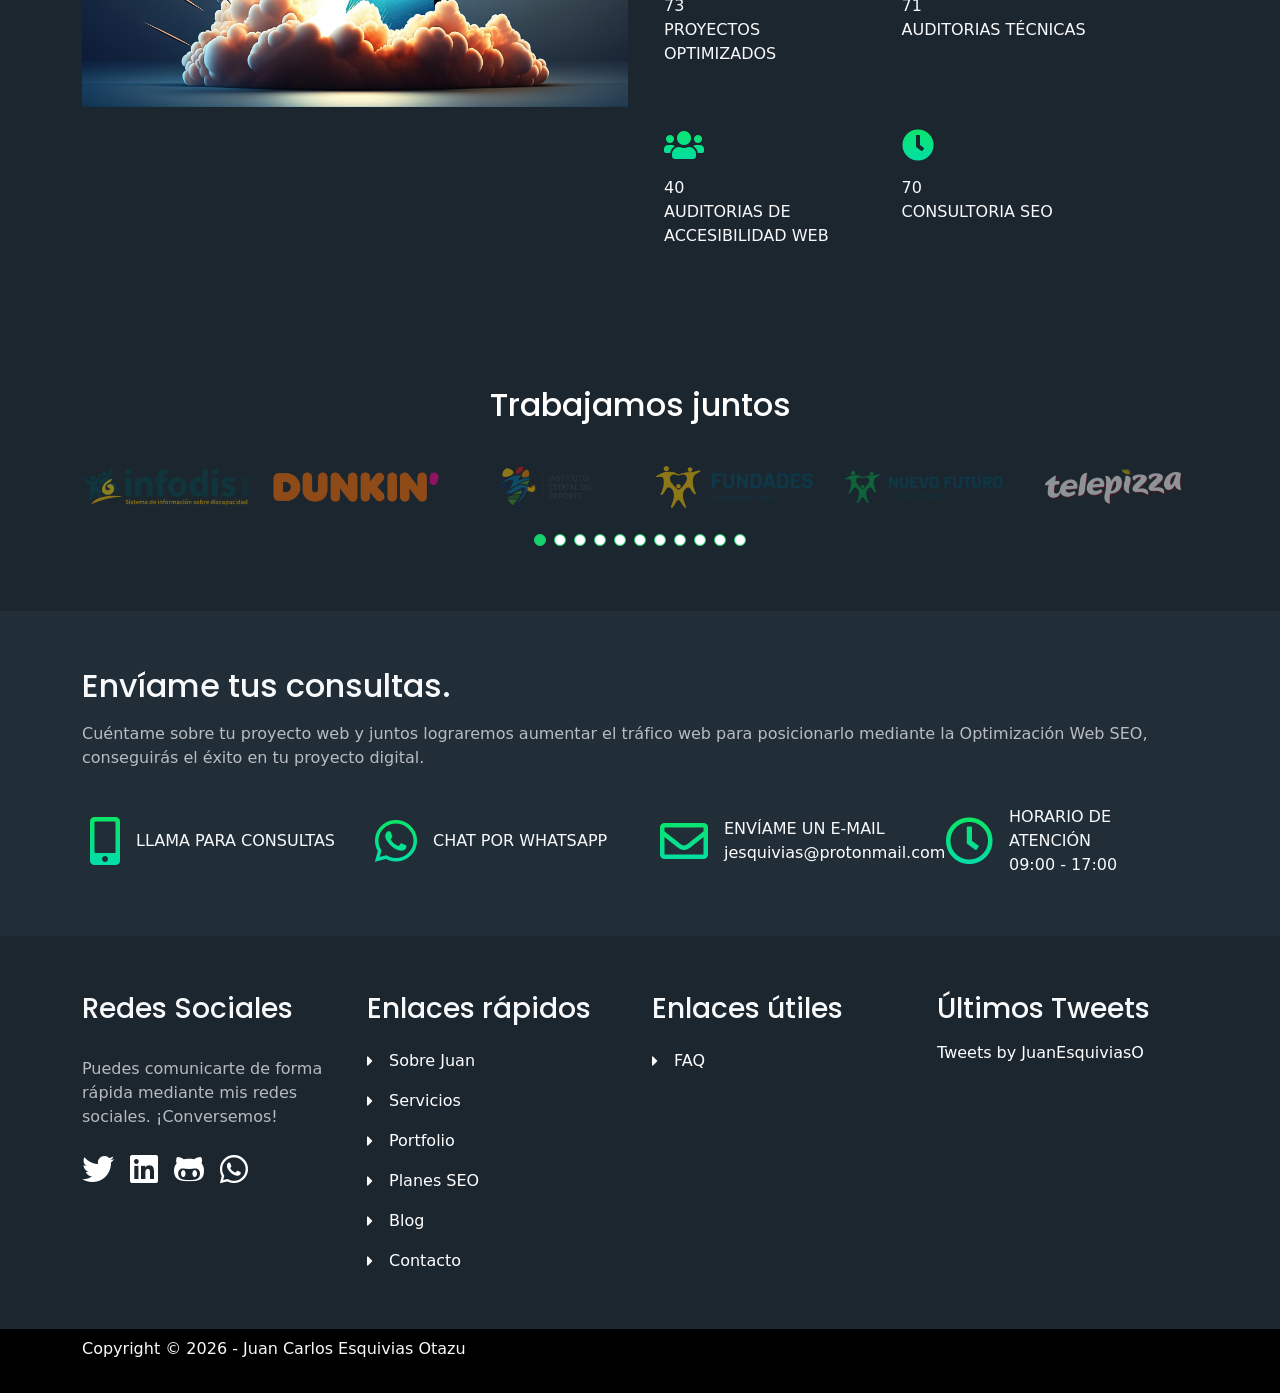
==== commit 0d99e1c0: "Update index.html" ====
--- a/index.html
+++ b/index.html
@@ -550,7 +550,7 @@
 					</div>
 				</div>
 				<div class="col-lg-3 d-flex align-items-center" >
-					<div class="p-2"><a href="https://api.whatsapp.com/send?phone=51975142790&text=Hola!" target="_blank"><i class="fab fa-whatsapp fa-3x"></i></a></div>
+					<div class="p-2"><a href="https://api.whatsapp.com/send?phone=&text=Hola!" target="_blank"><i class="fab fa-whatsapp fa-3x"></i></a></div>
 					<div class="ms-2">
 						<span>CHAT POR WHATSAPP</span>
 						<p></p>
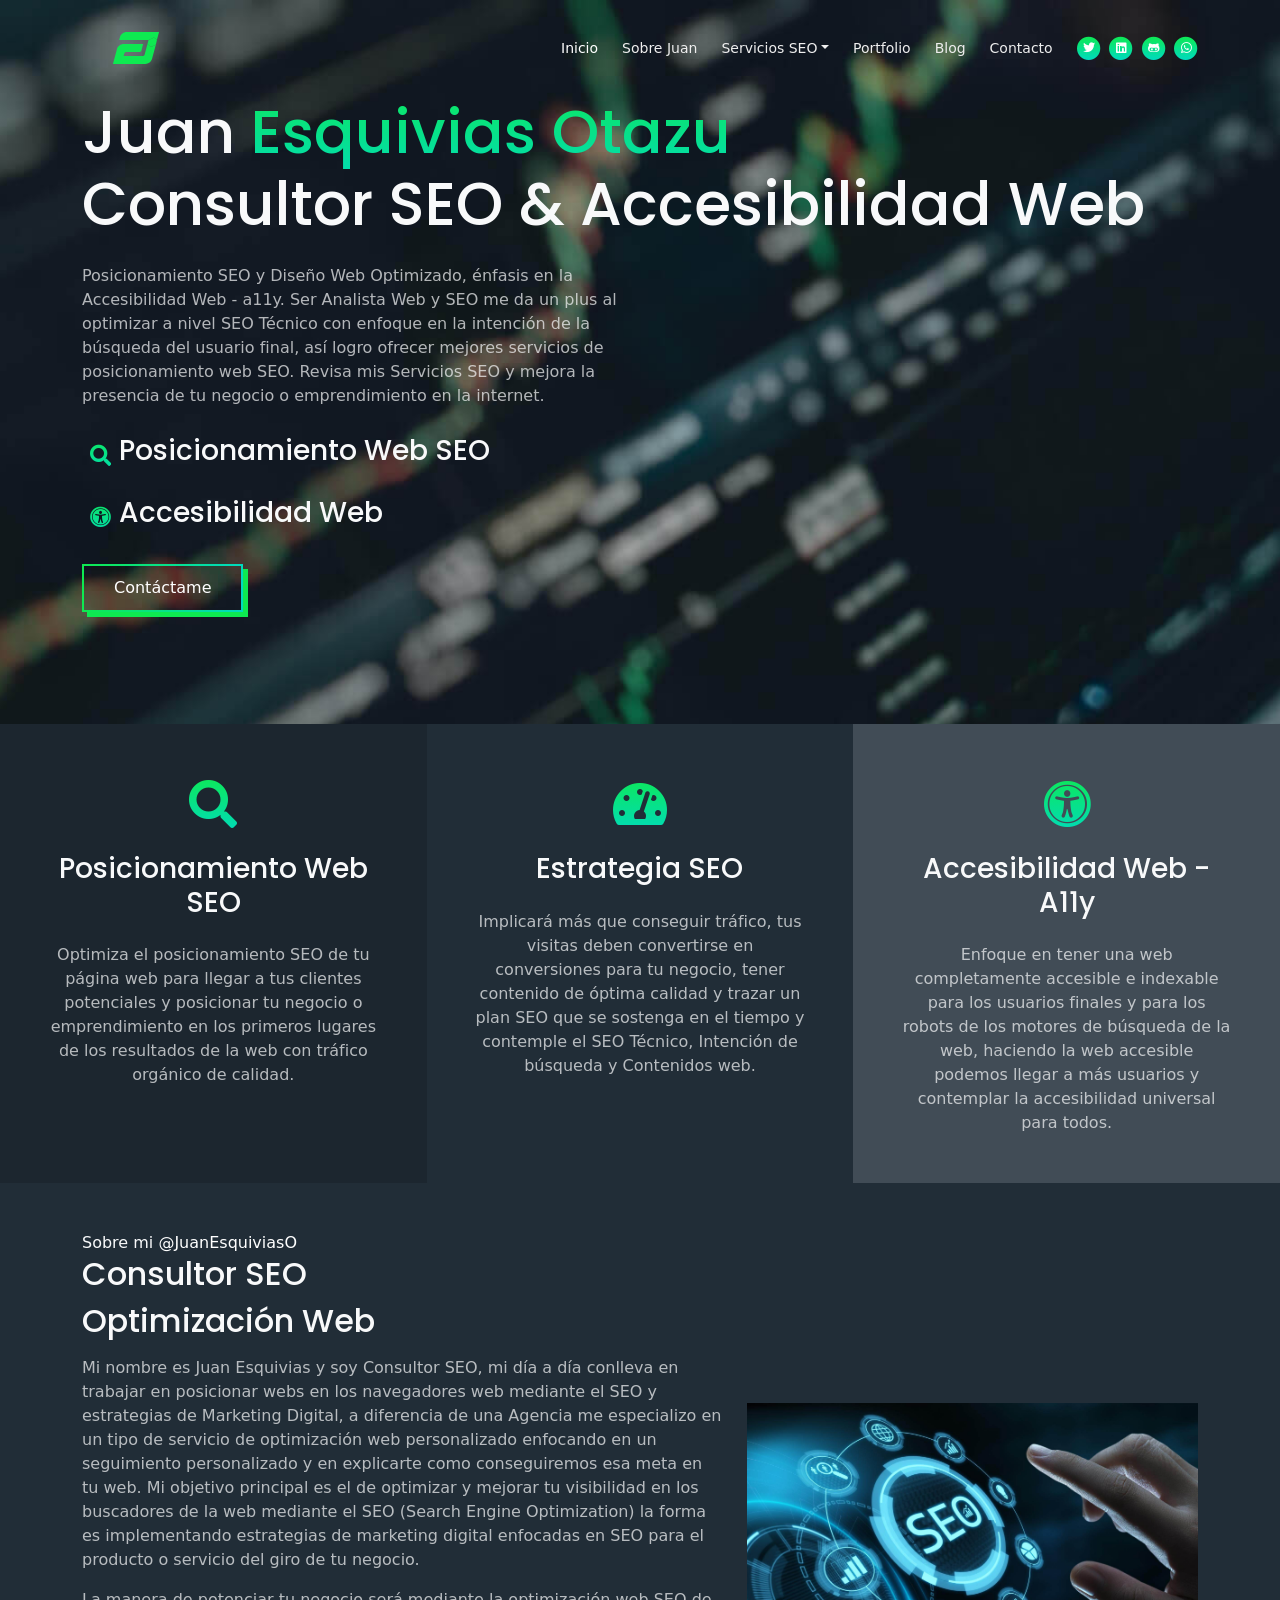
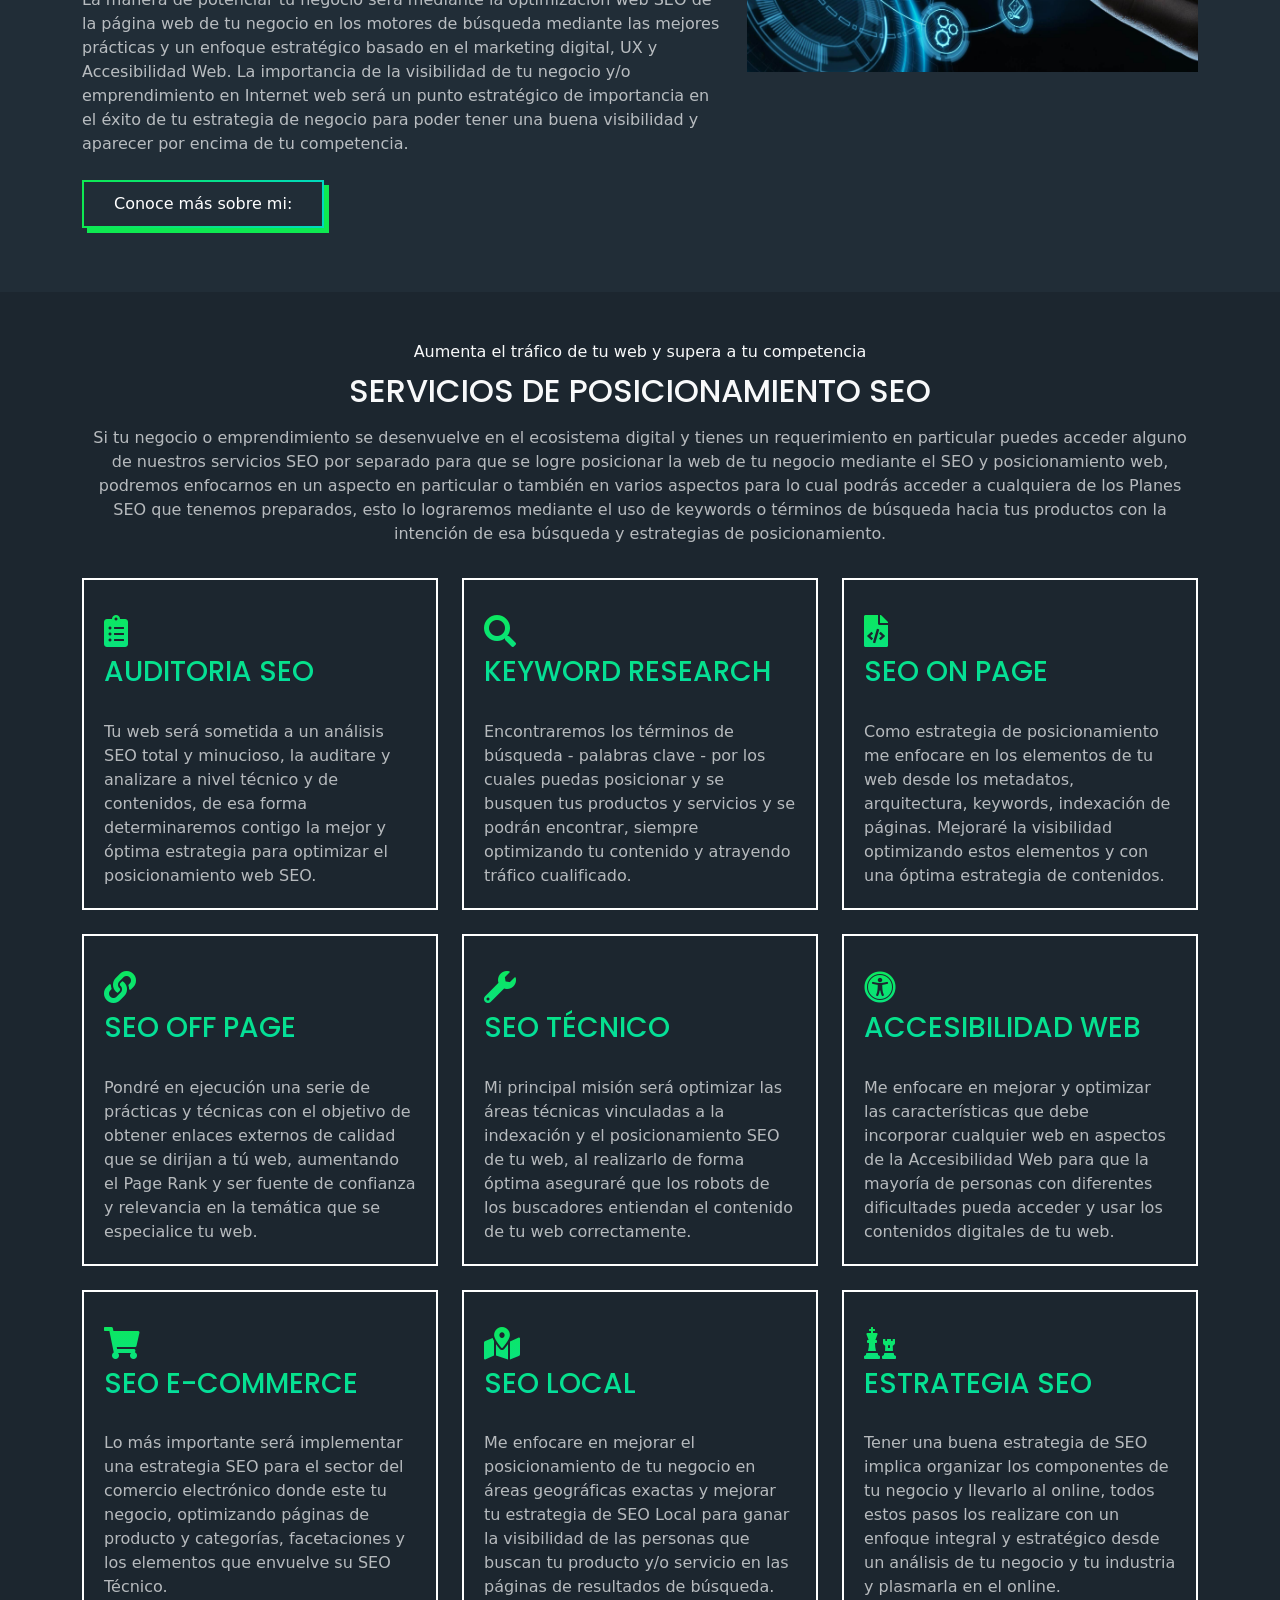
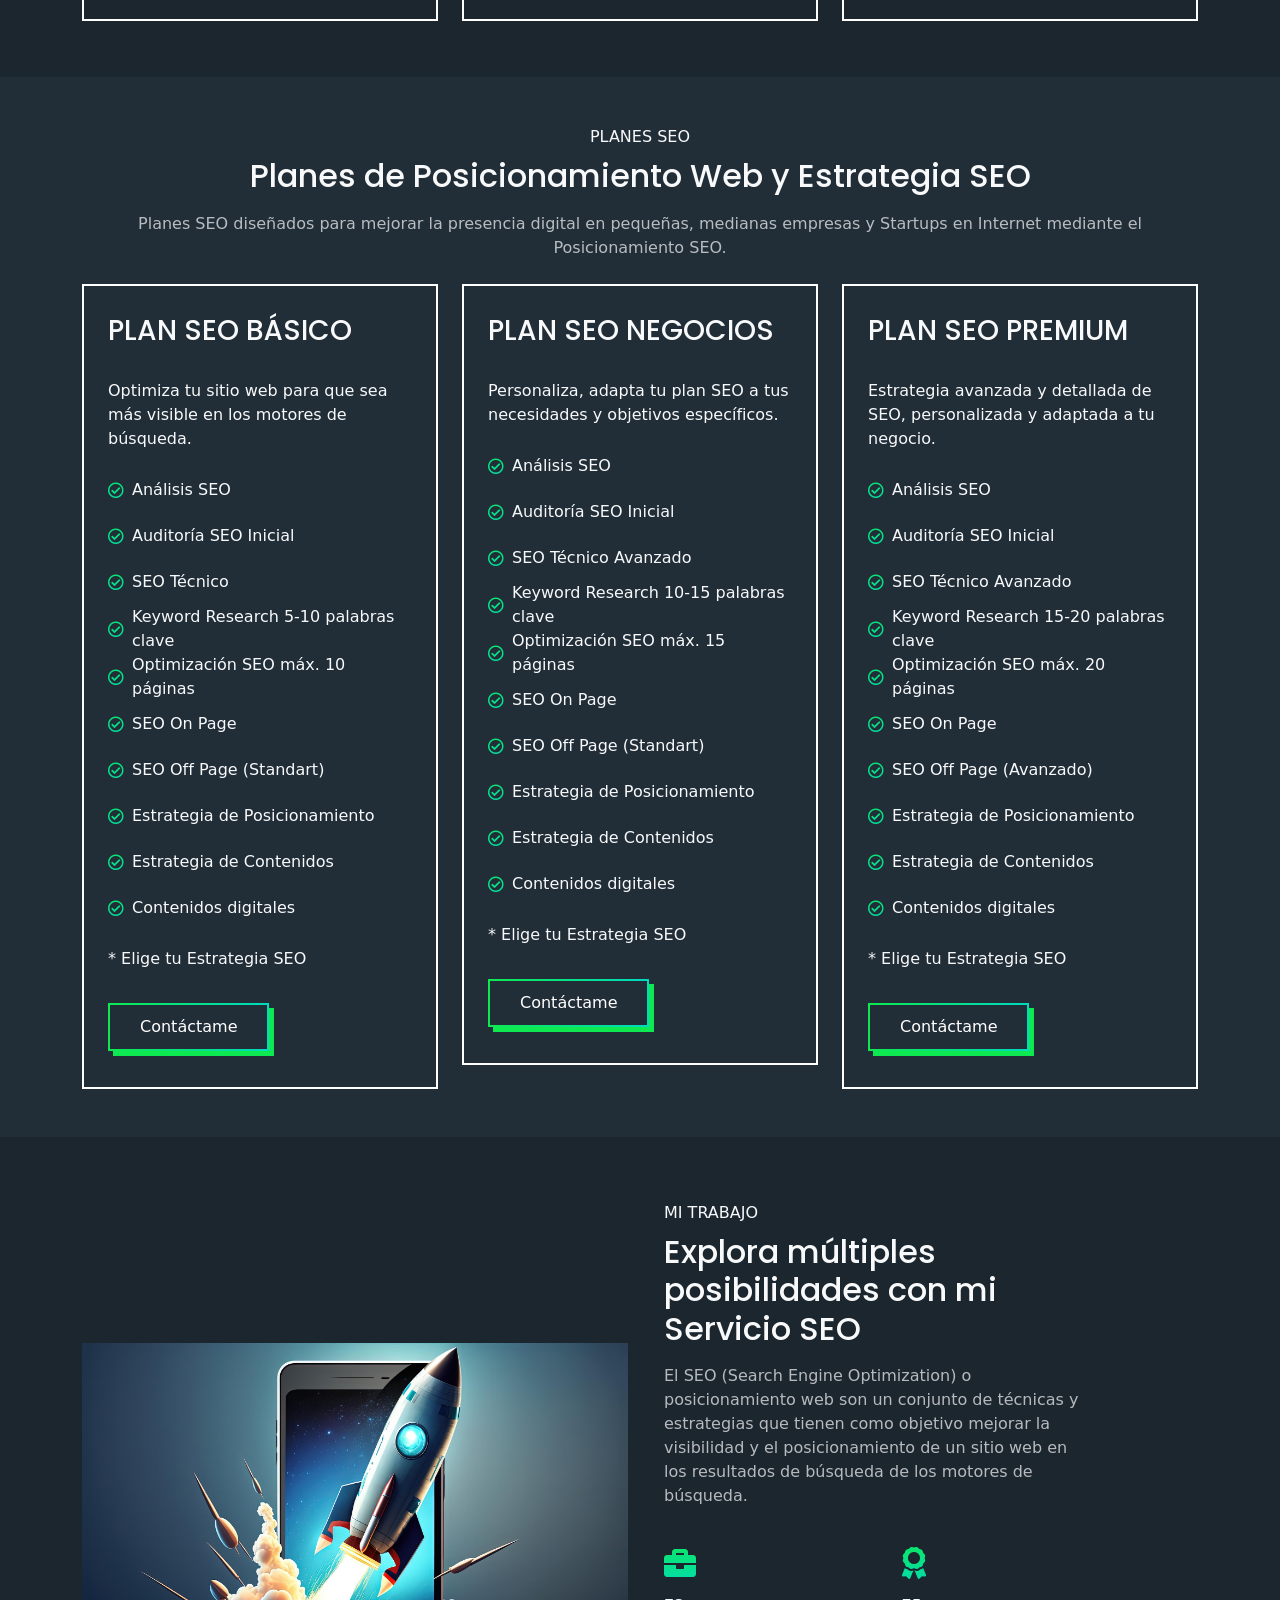
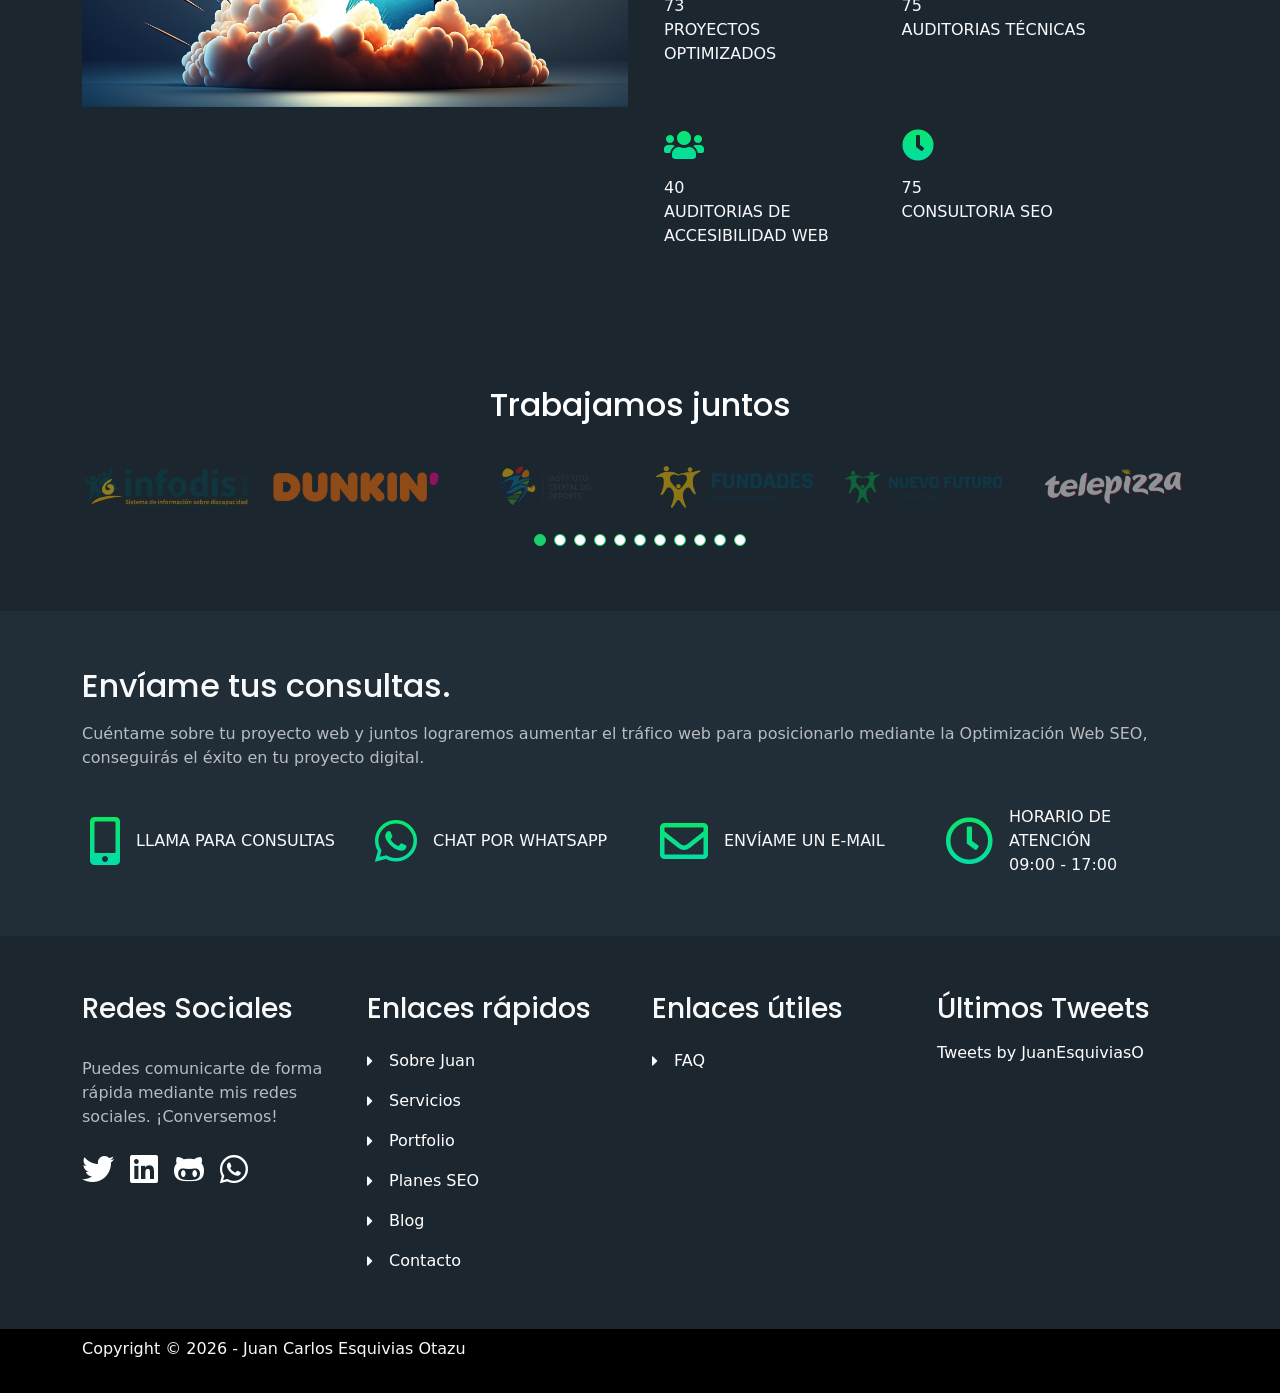
==== commit c6c2828b: "update update" ====
--- a/index.html
+++ b/index.html
@@ -560,7 +560,7 @@
 					<div class="p-2"><i class="far fa-envelope fa-3x"></i></div>
 					<div class="ms-2">
 						<span>ENVÍAME UN E-MAIL</span>
-						<a href="mailto:jesquivias@protonmail.com">jesquivias@protonmail.com</a>
+						<a href="mailto:jesquivias@protonmail.com"></a>
 					</div>
 				</div>
 				<div class="col-lg-3 d-flex align-items-center" >
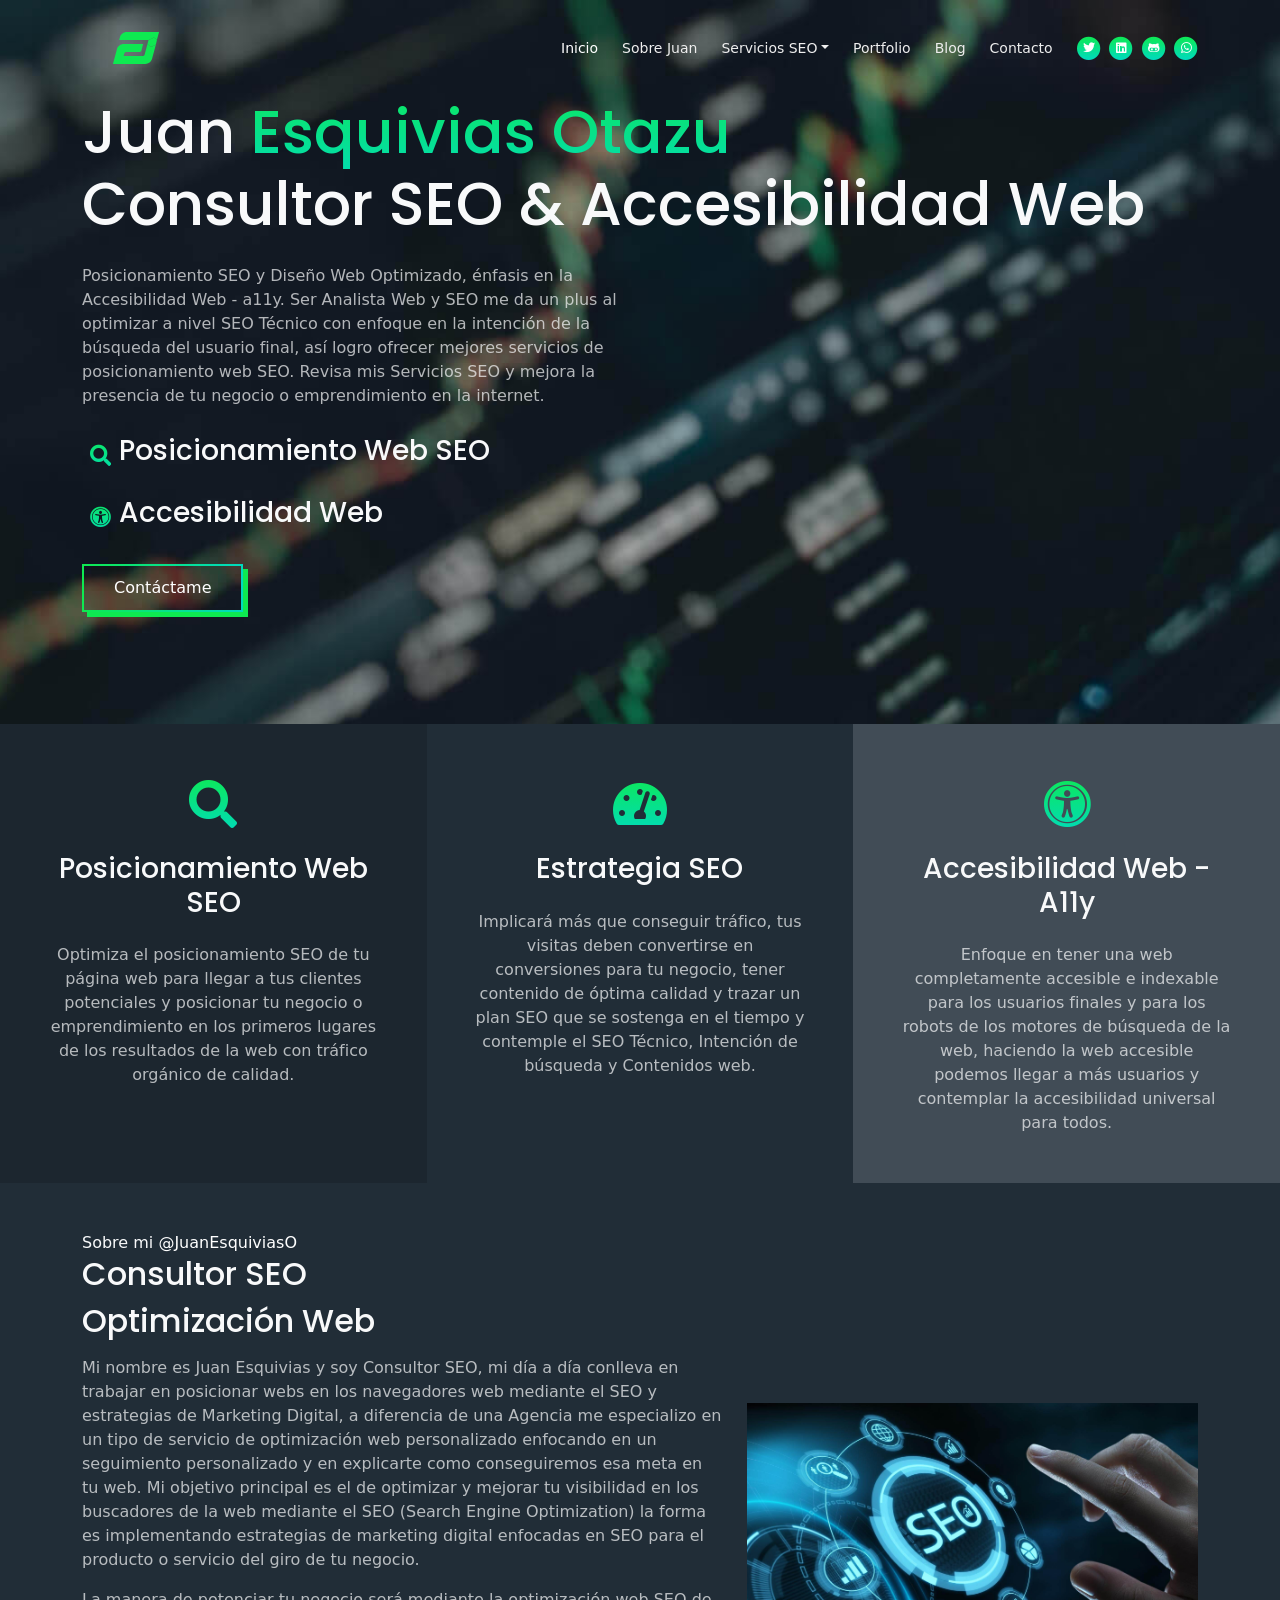
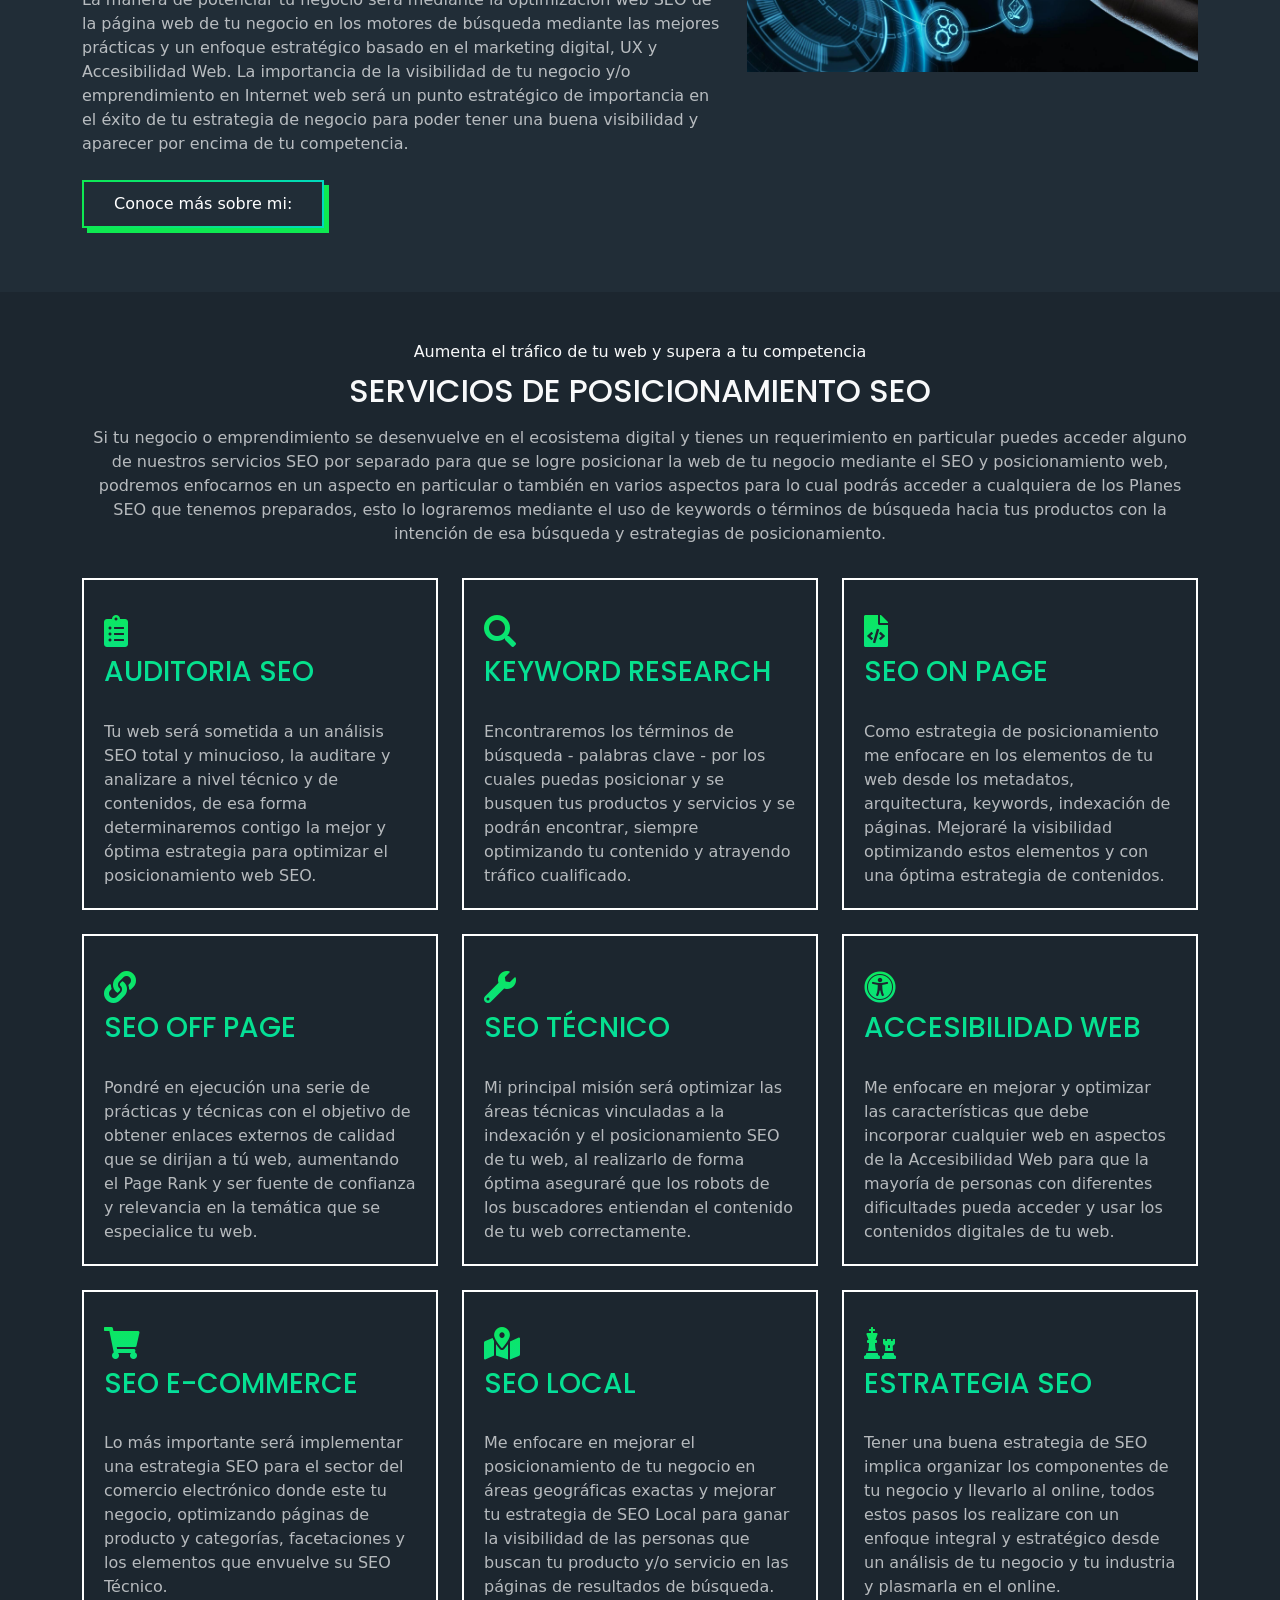
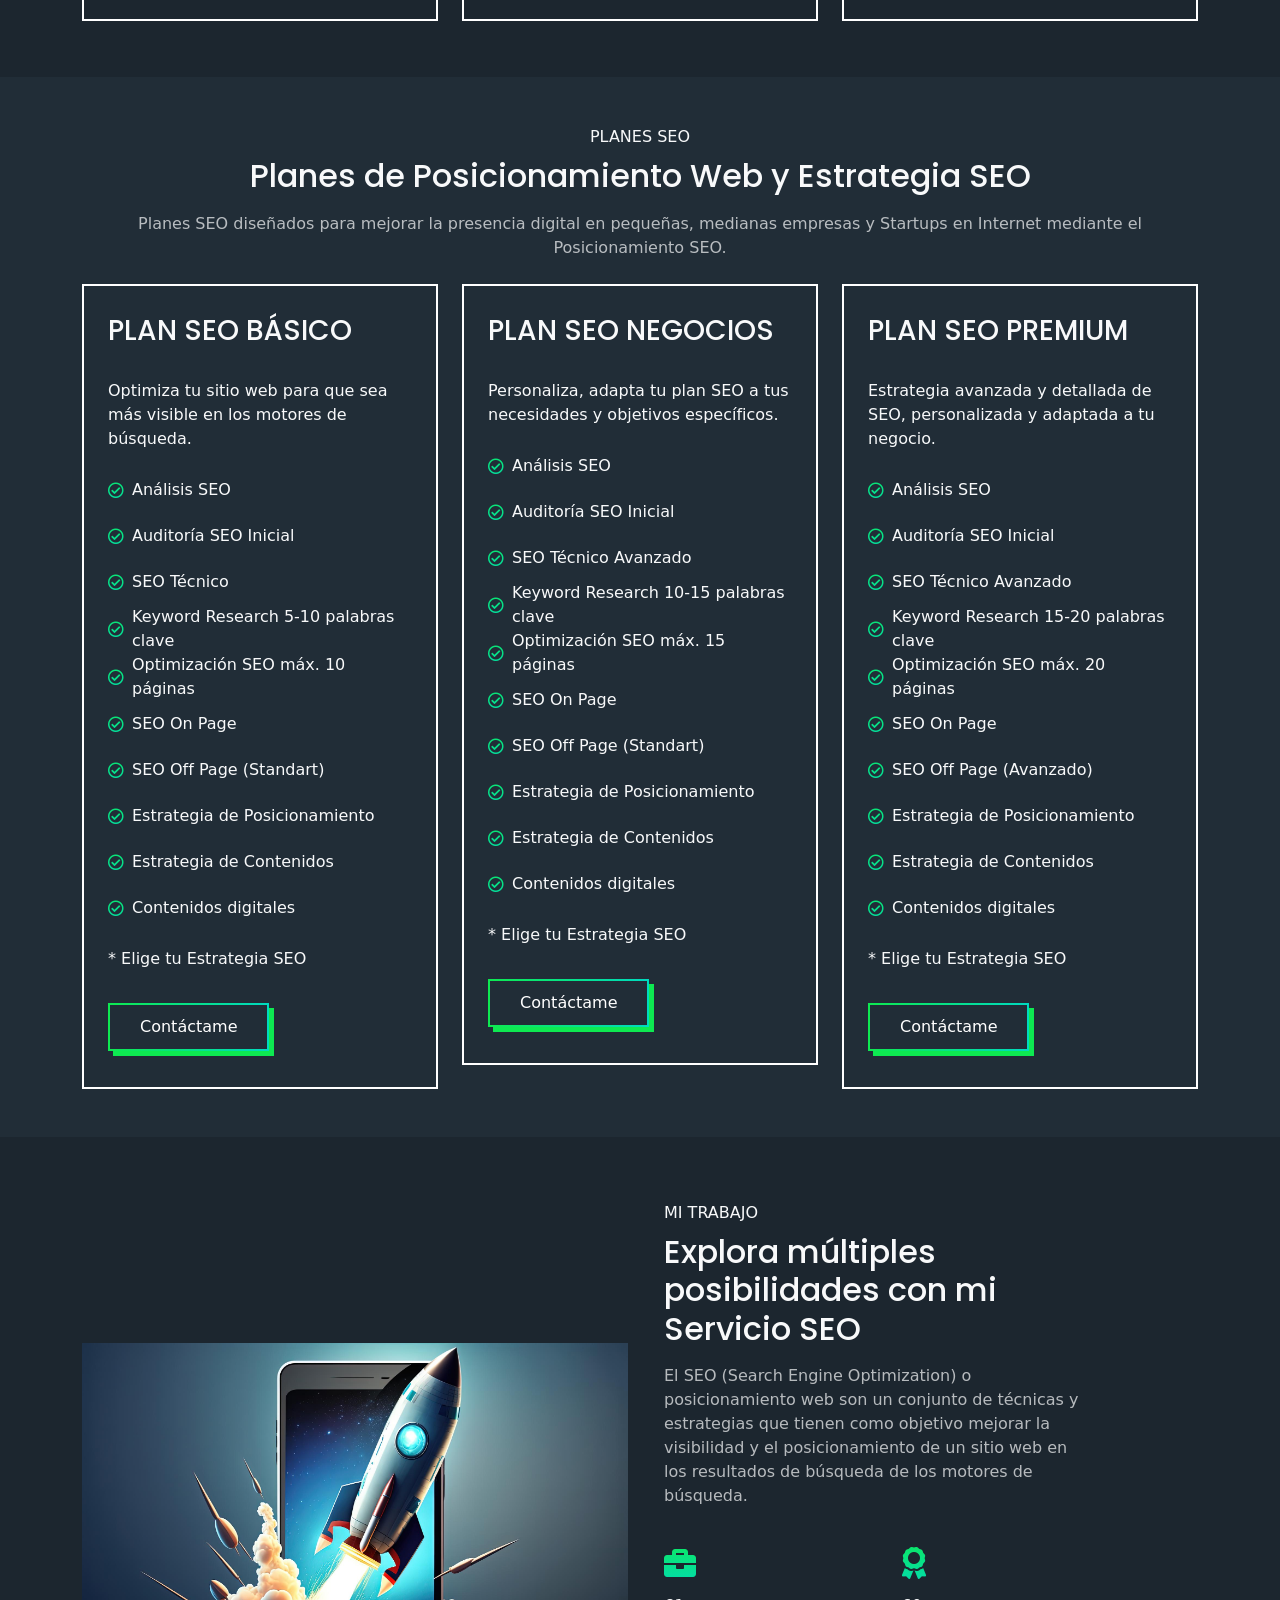
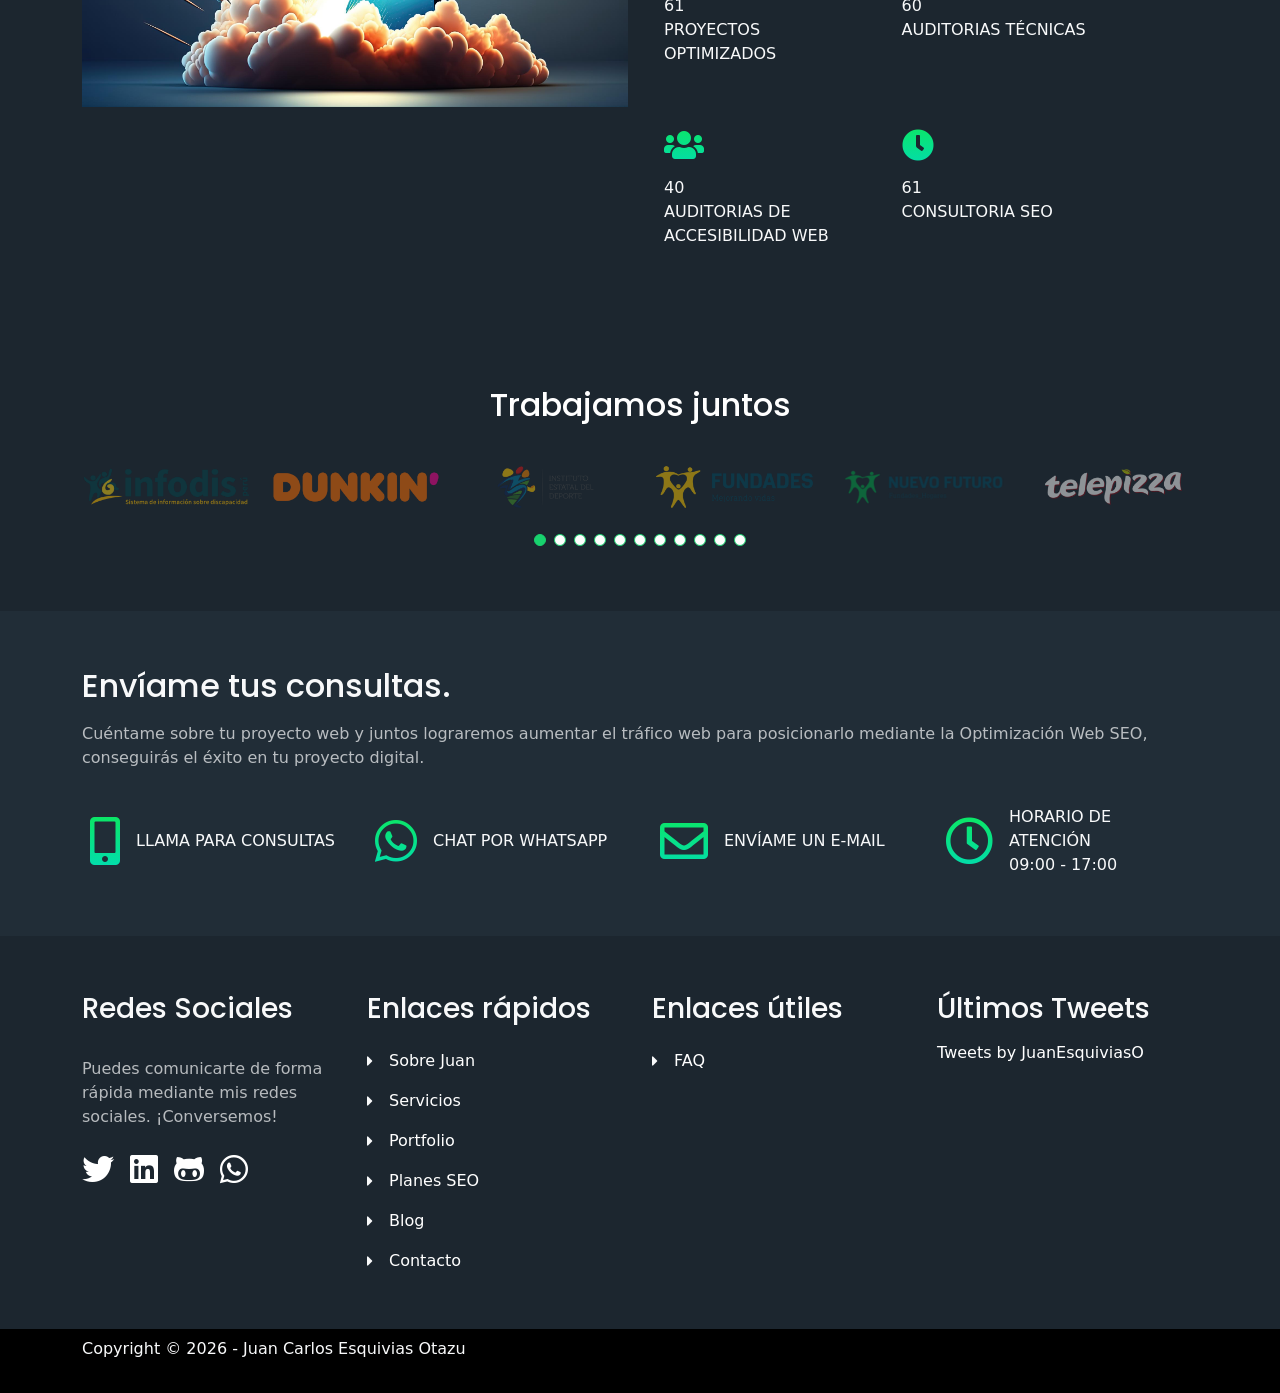
==== commit bb69428c: "update navigation" ====
--- a/index.html
+++ b/index.html
@@ -130,7 +130,7 @@
 						</a>
 					</span>
 					<span class="fa-stack">
-						<a href="https://api.whatsapp.com/send?phone=51975142790&text=Hola%20%C2%BFC%C3%B3mo%20te%20ayudo?" target="_blank">
+						<a href="https://api.whatsapp.com/send?phone=&text=Hola%20%C2%BFC%C3%B3mo%20te%20ayudo?" target="_blank">
 							<i class="fas fa-circle fa-stack-2x"></i>
 							<i class="fab fa-whatsapp fa-stack-1x"></i>
 						</a>
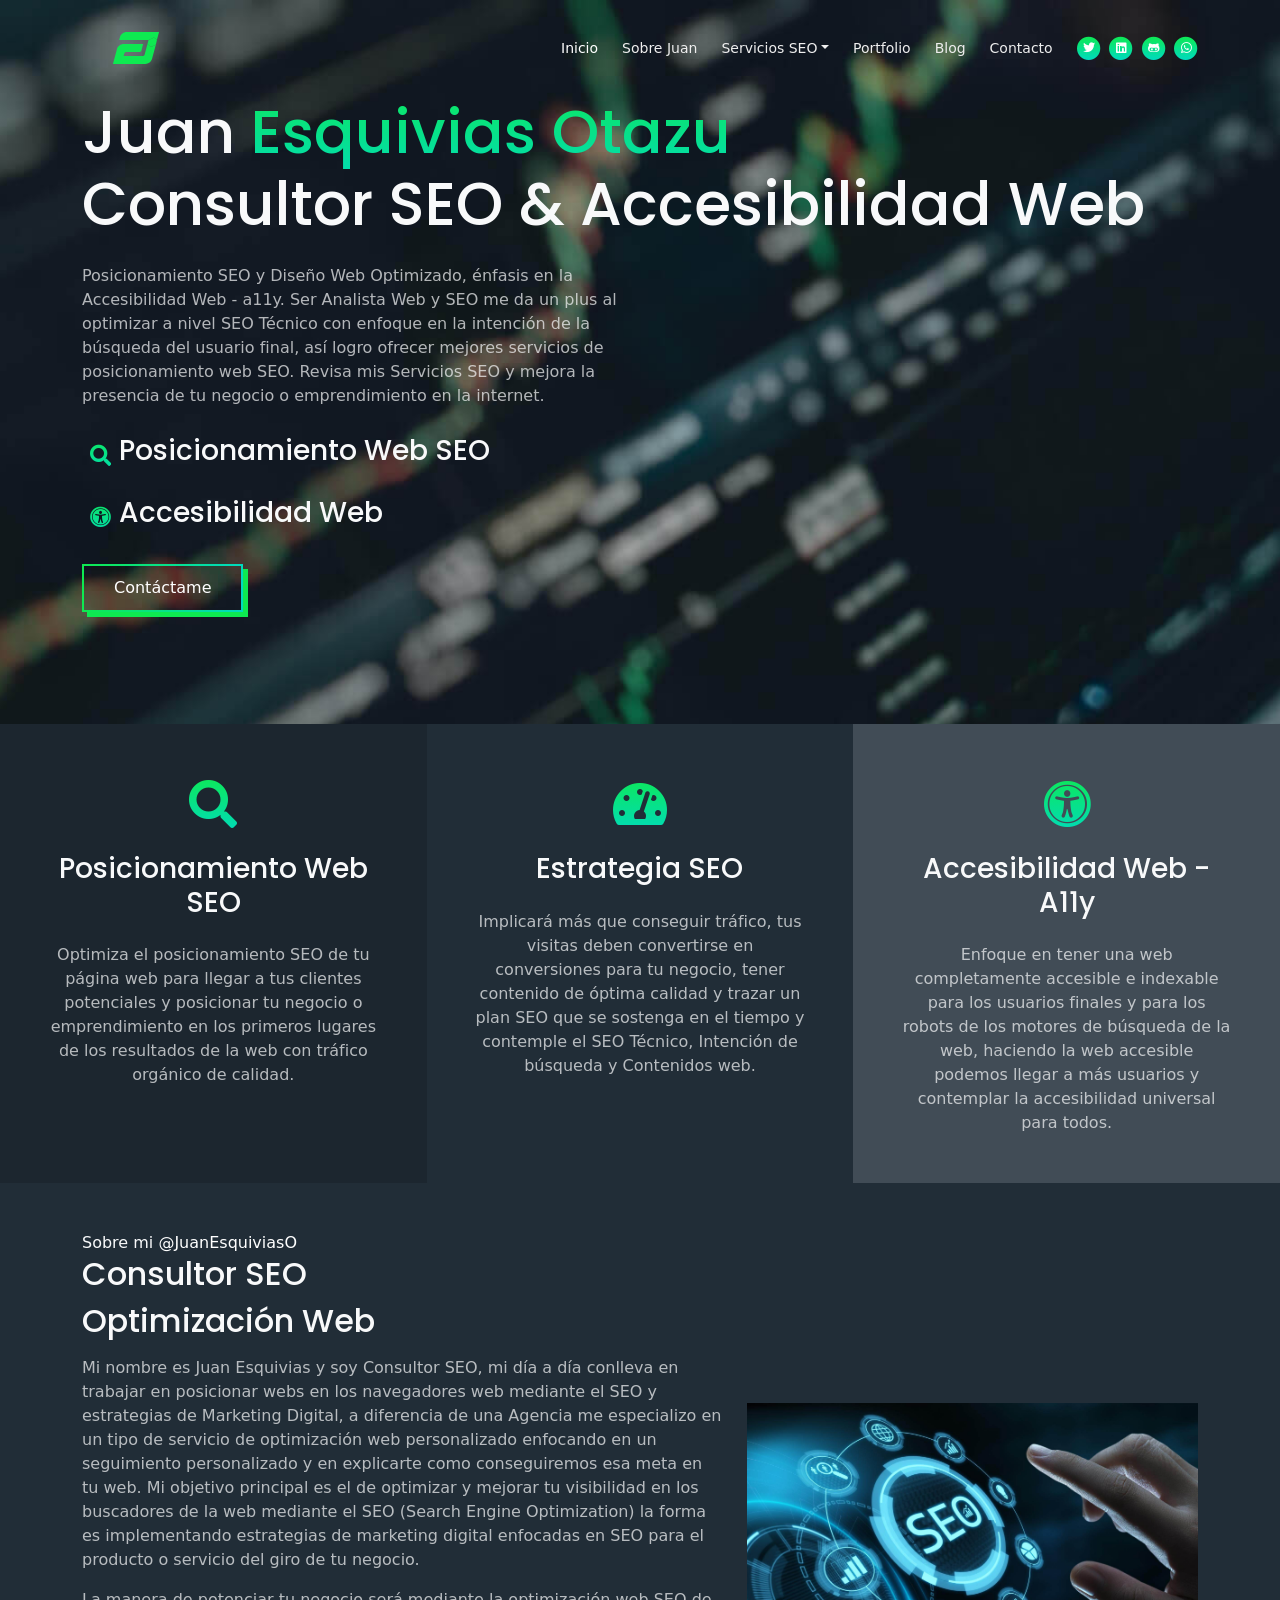
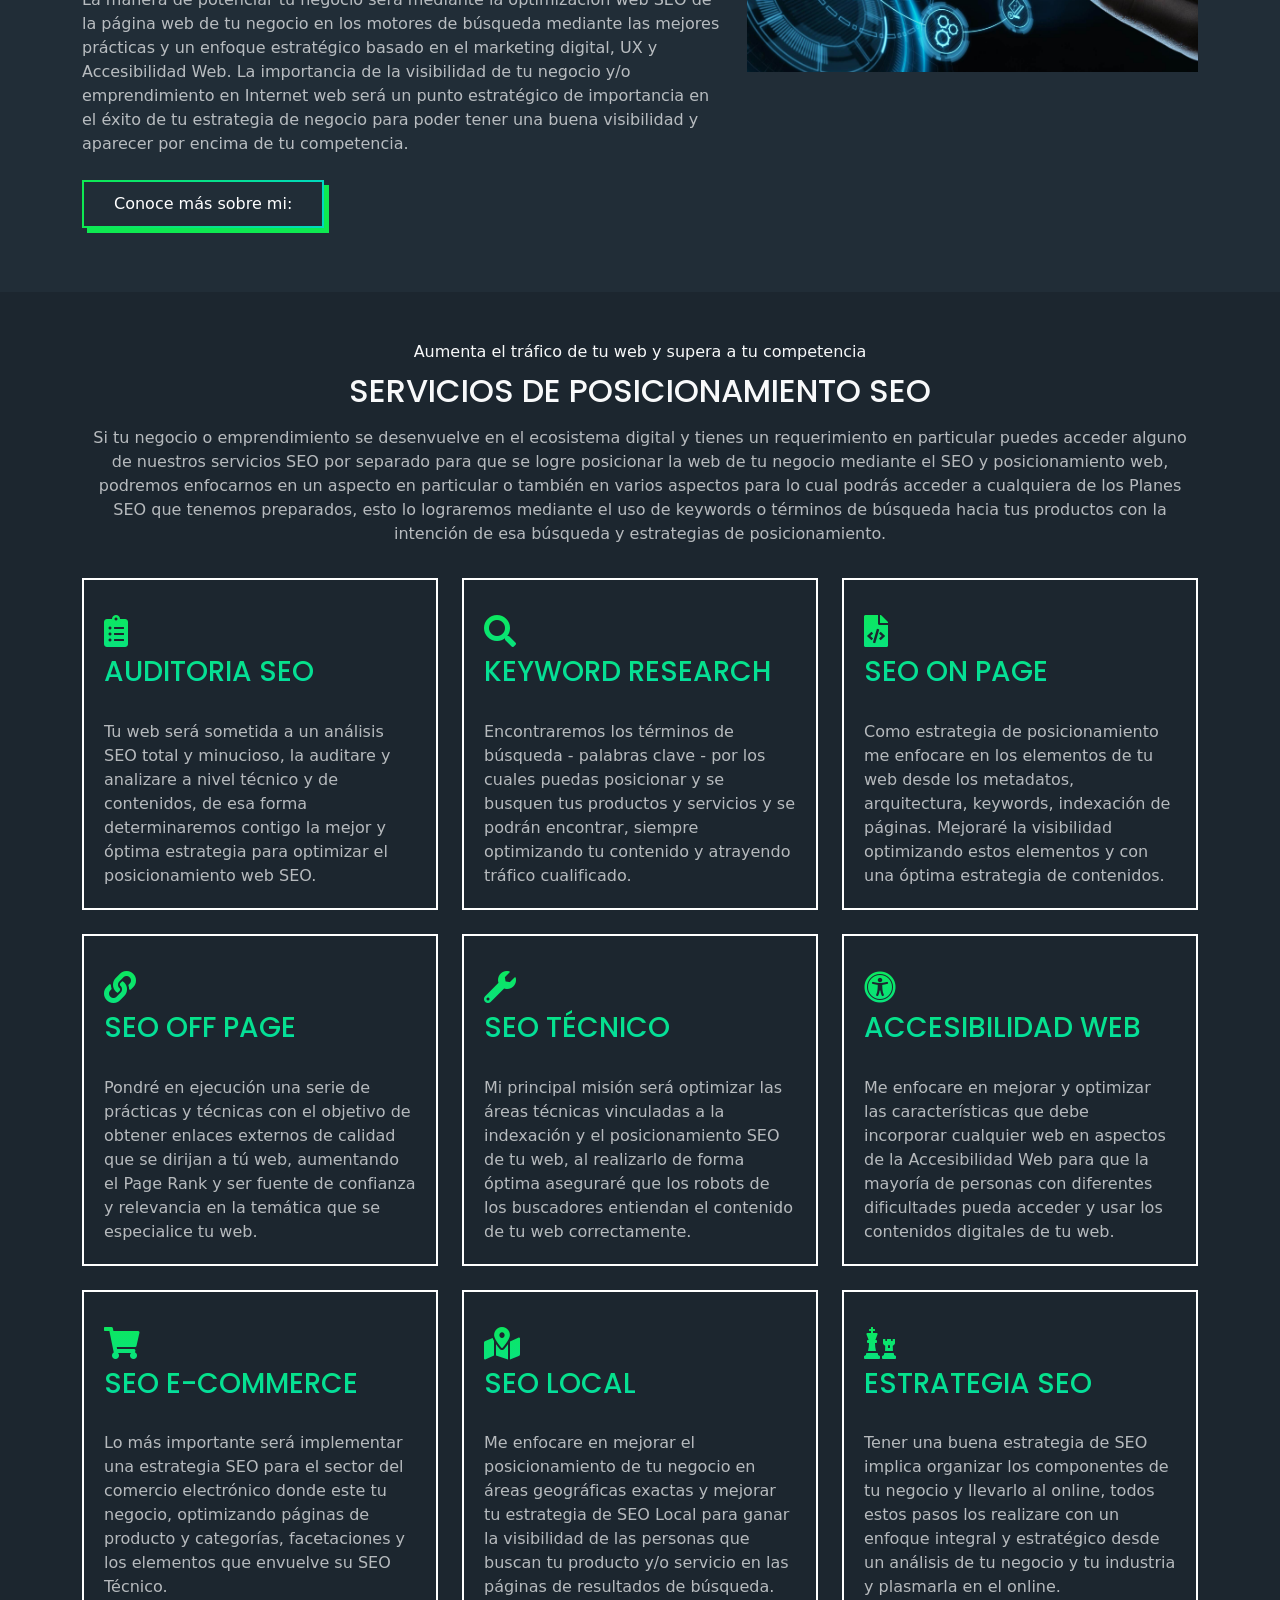
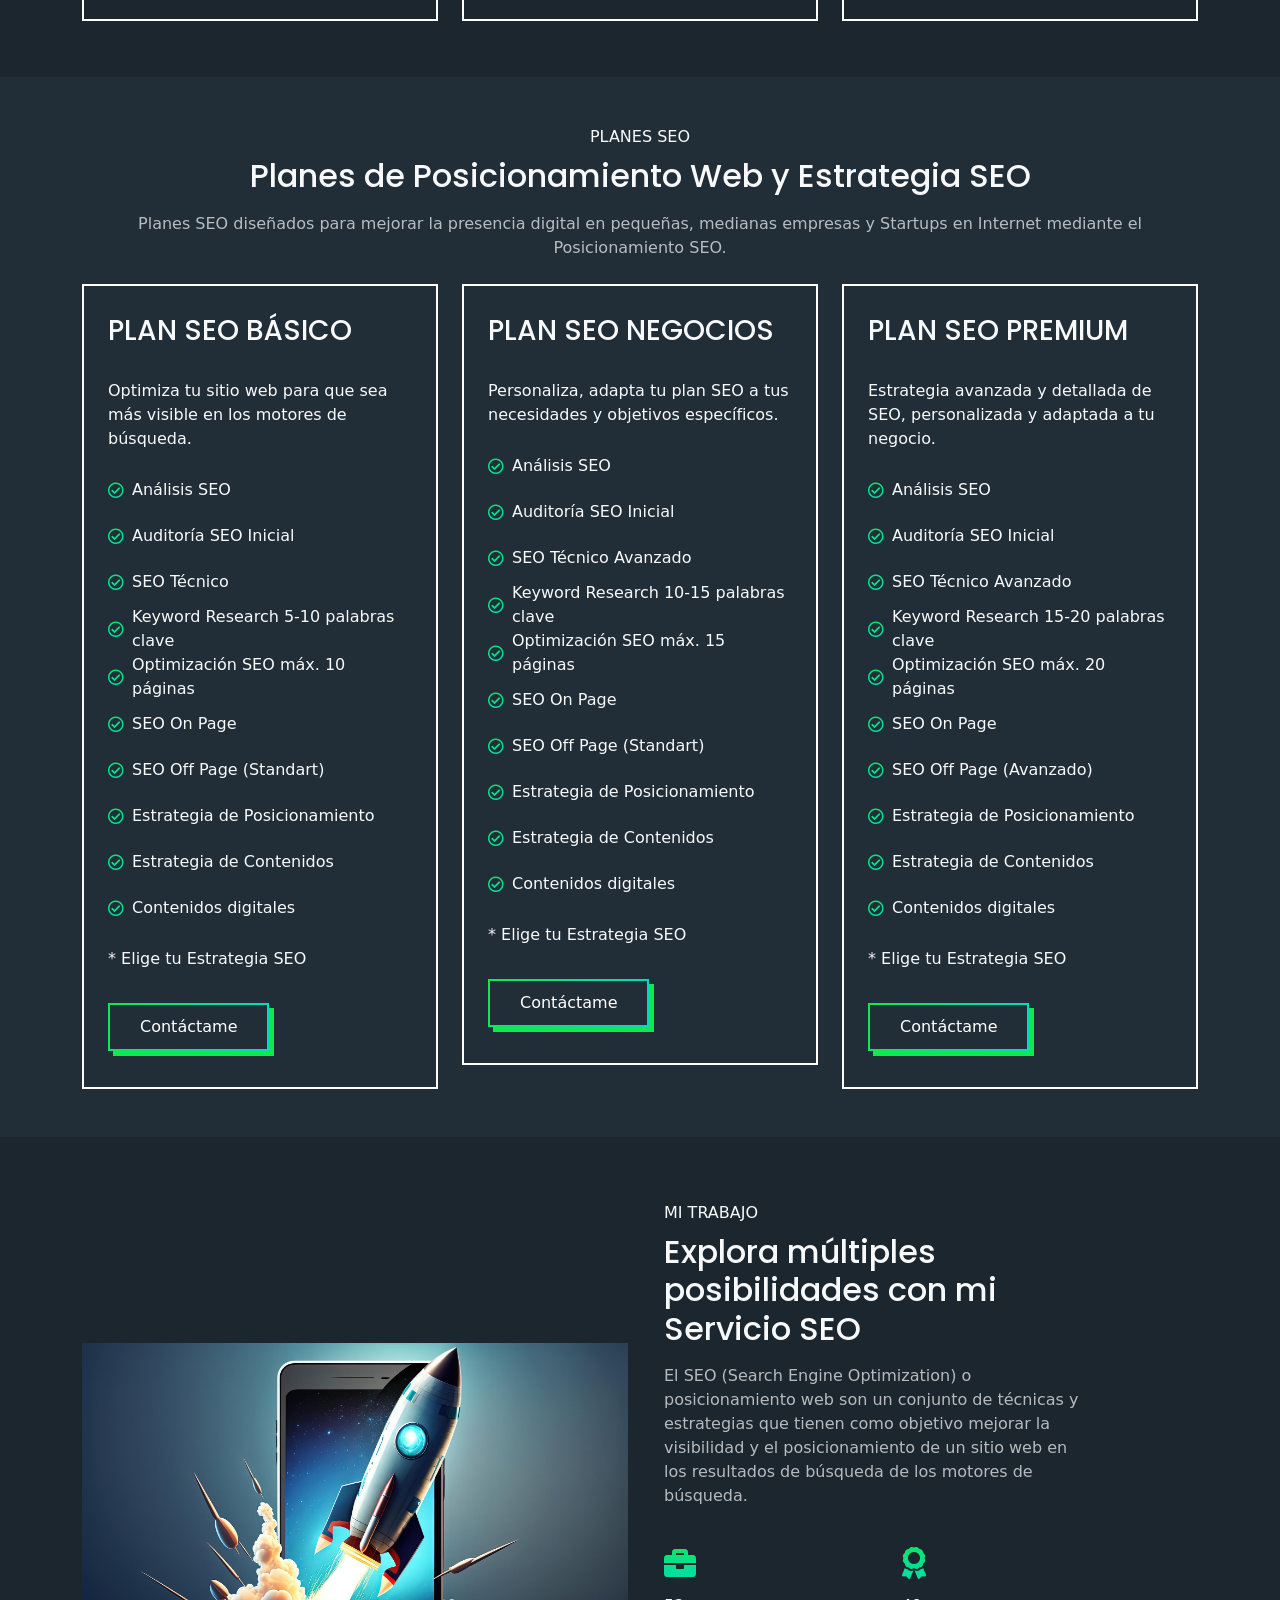
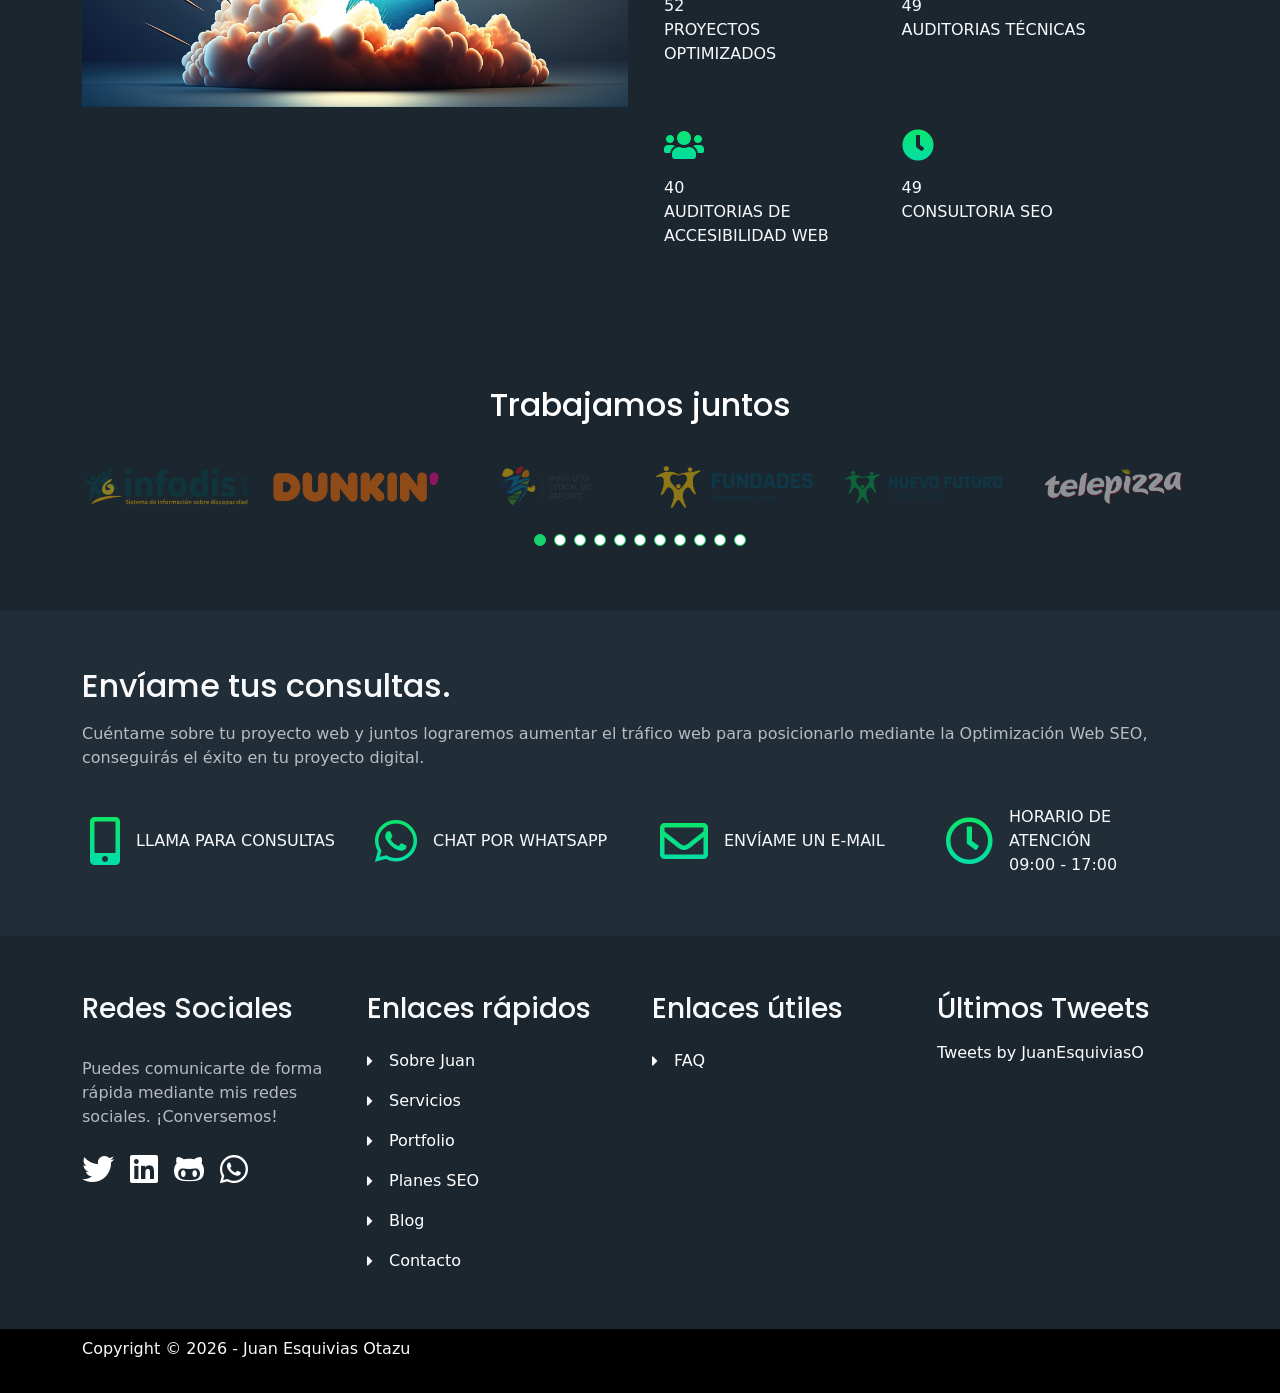
==== commit d583a581: "update copyright" ====
--- a/index.html
+++ b/index.html
@@ -667,7 +667,7 @@
 	<div class="bottom py-2 text-light" >
 		<div class="container d-flex justify-content-between">
 			<div>
-				<p>Copyright © 2026 - Juan Carlos Esquivias Otazu</p><br>
+				<p>Copyright © 2026 - Juan Esquivias Otazu</p><br>
 					<!-- <p>Distributed by: <a href="https://themewagon.com/">Themewagon</a></p> -->
 			</div>
 			<div>
